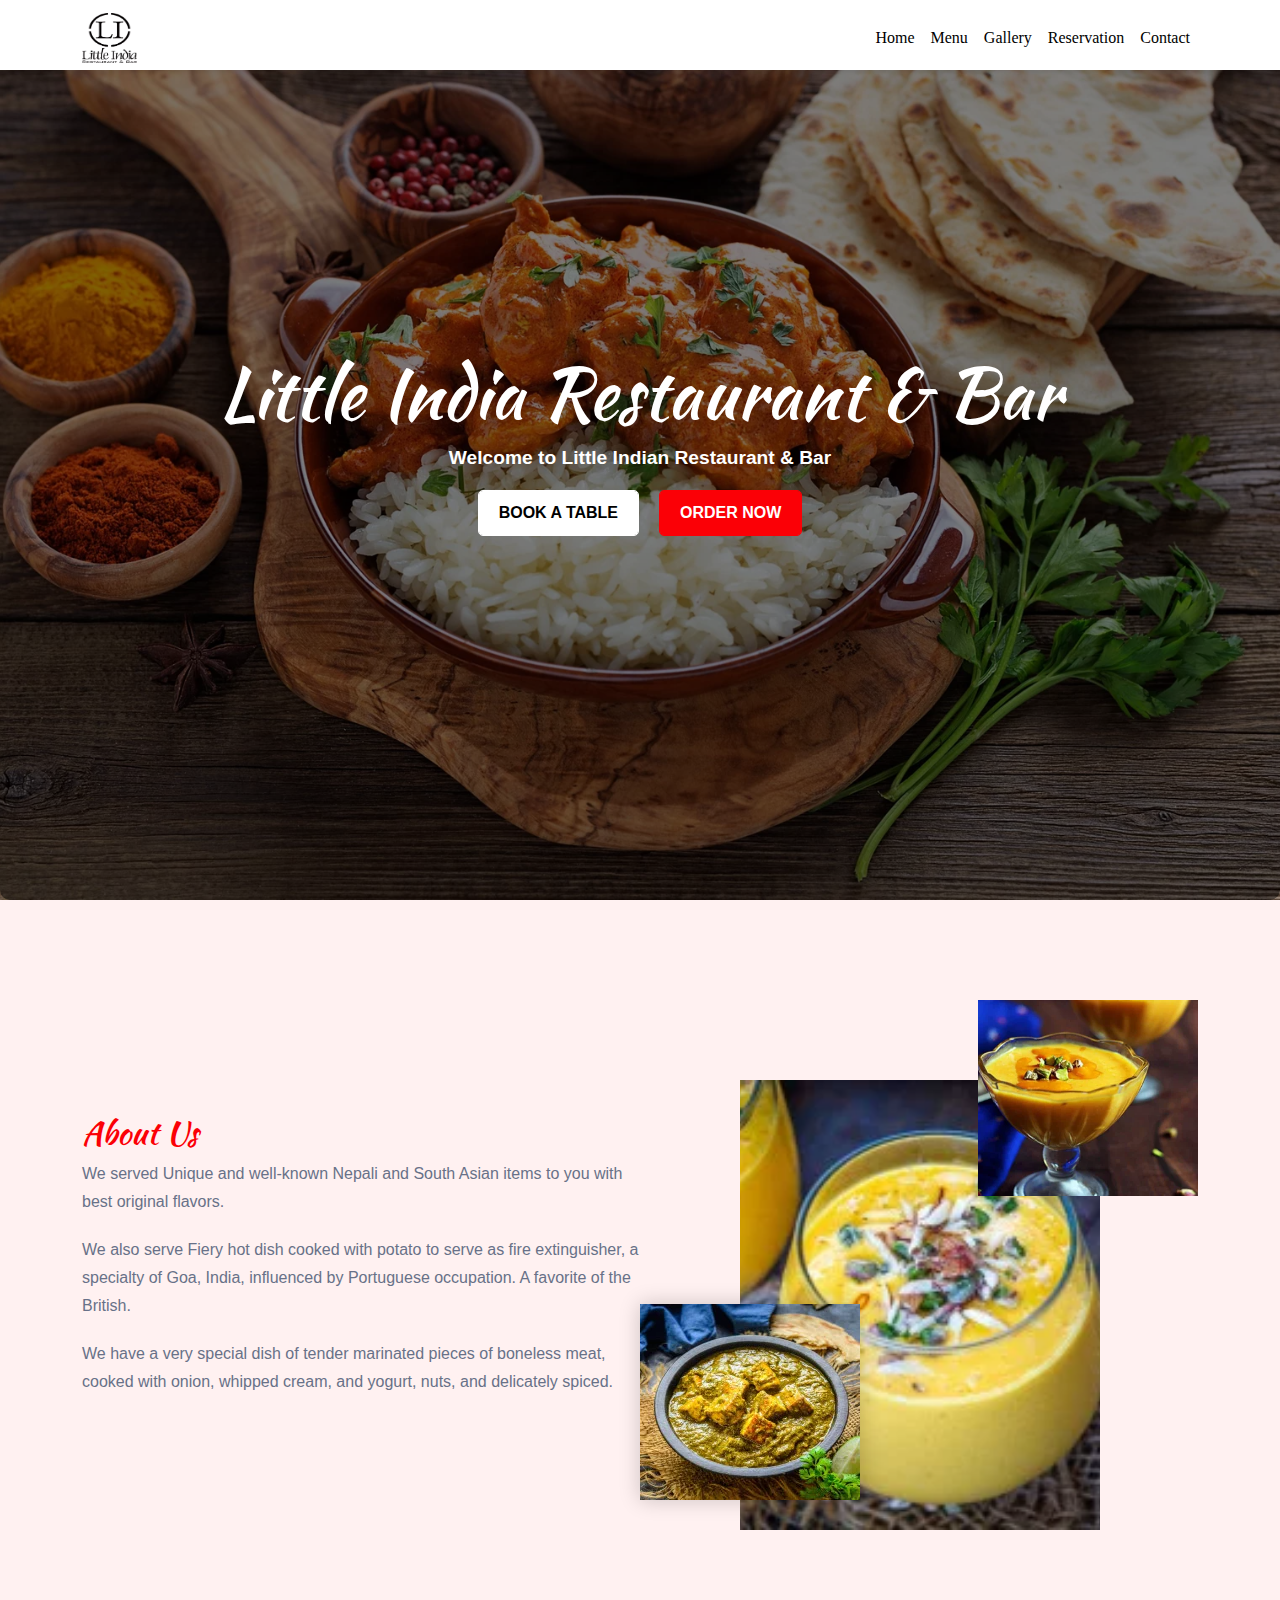
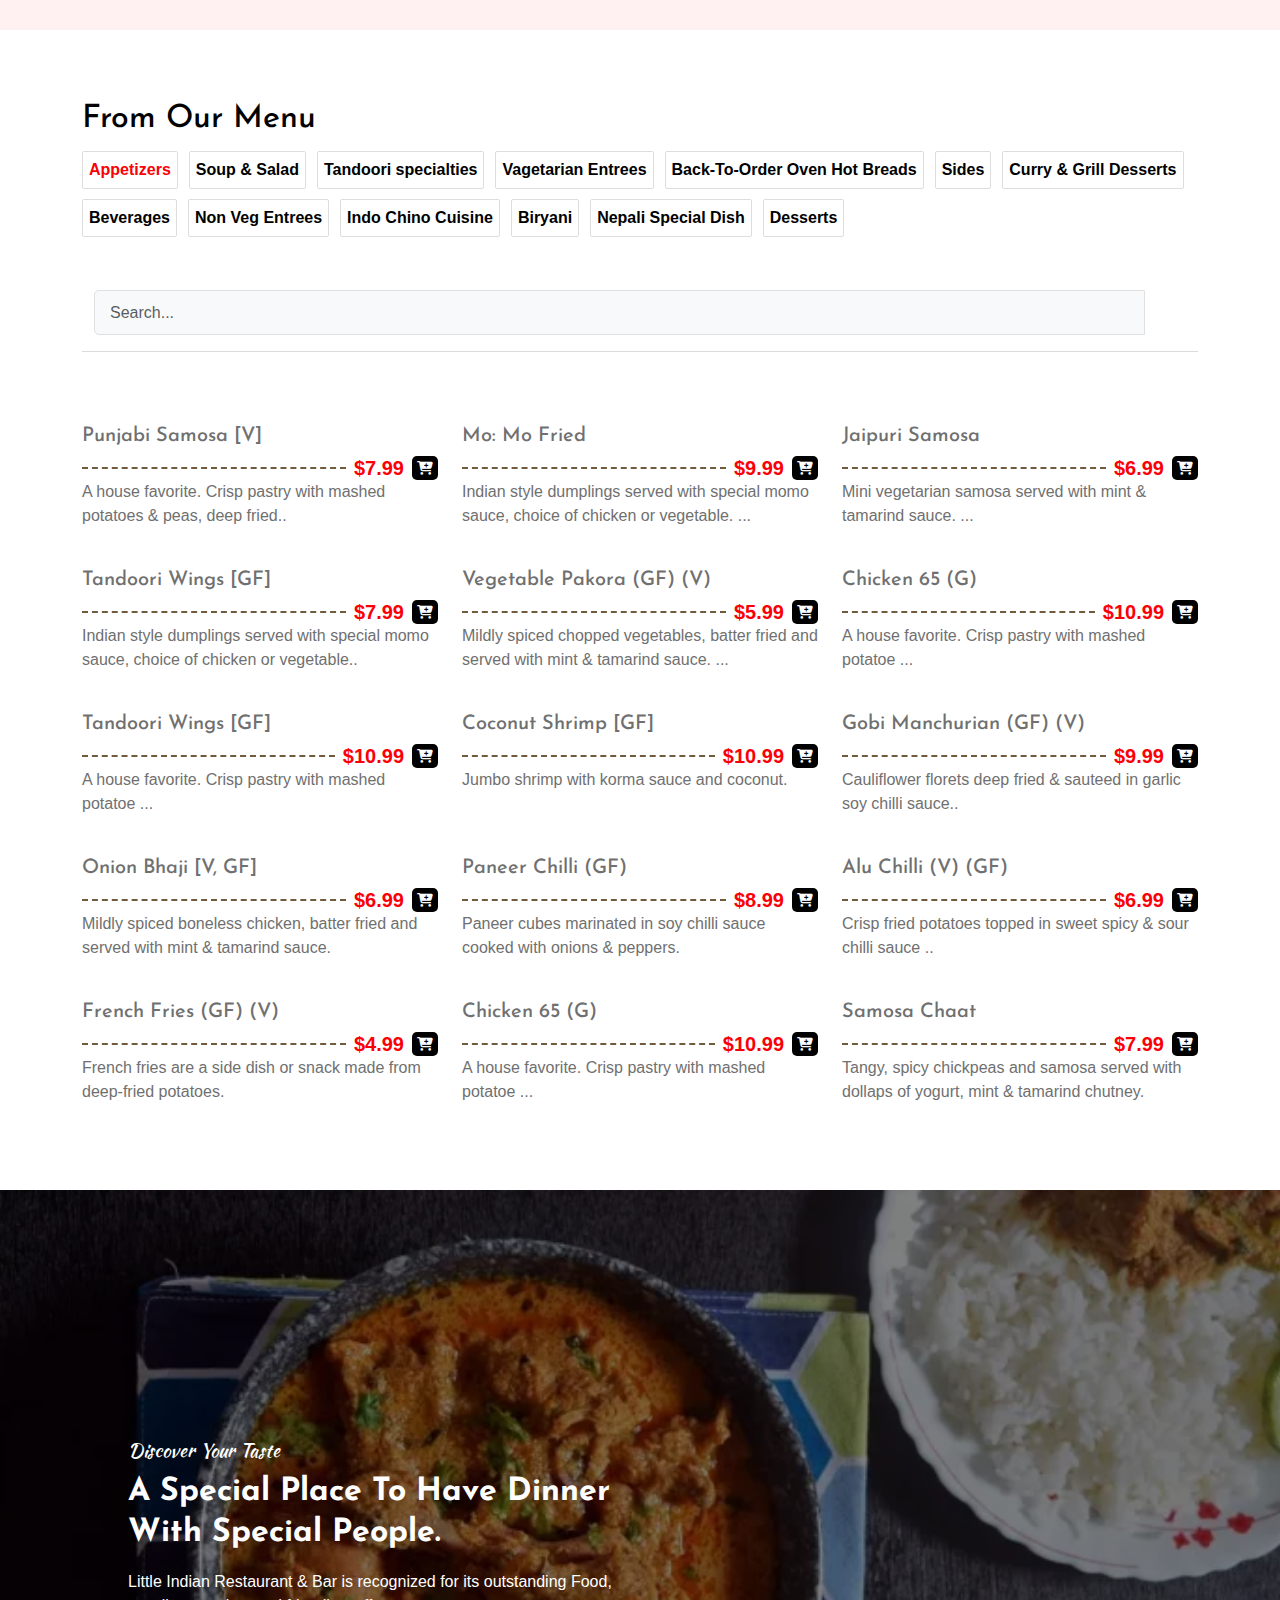
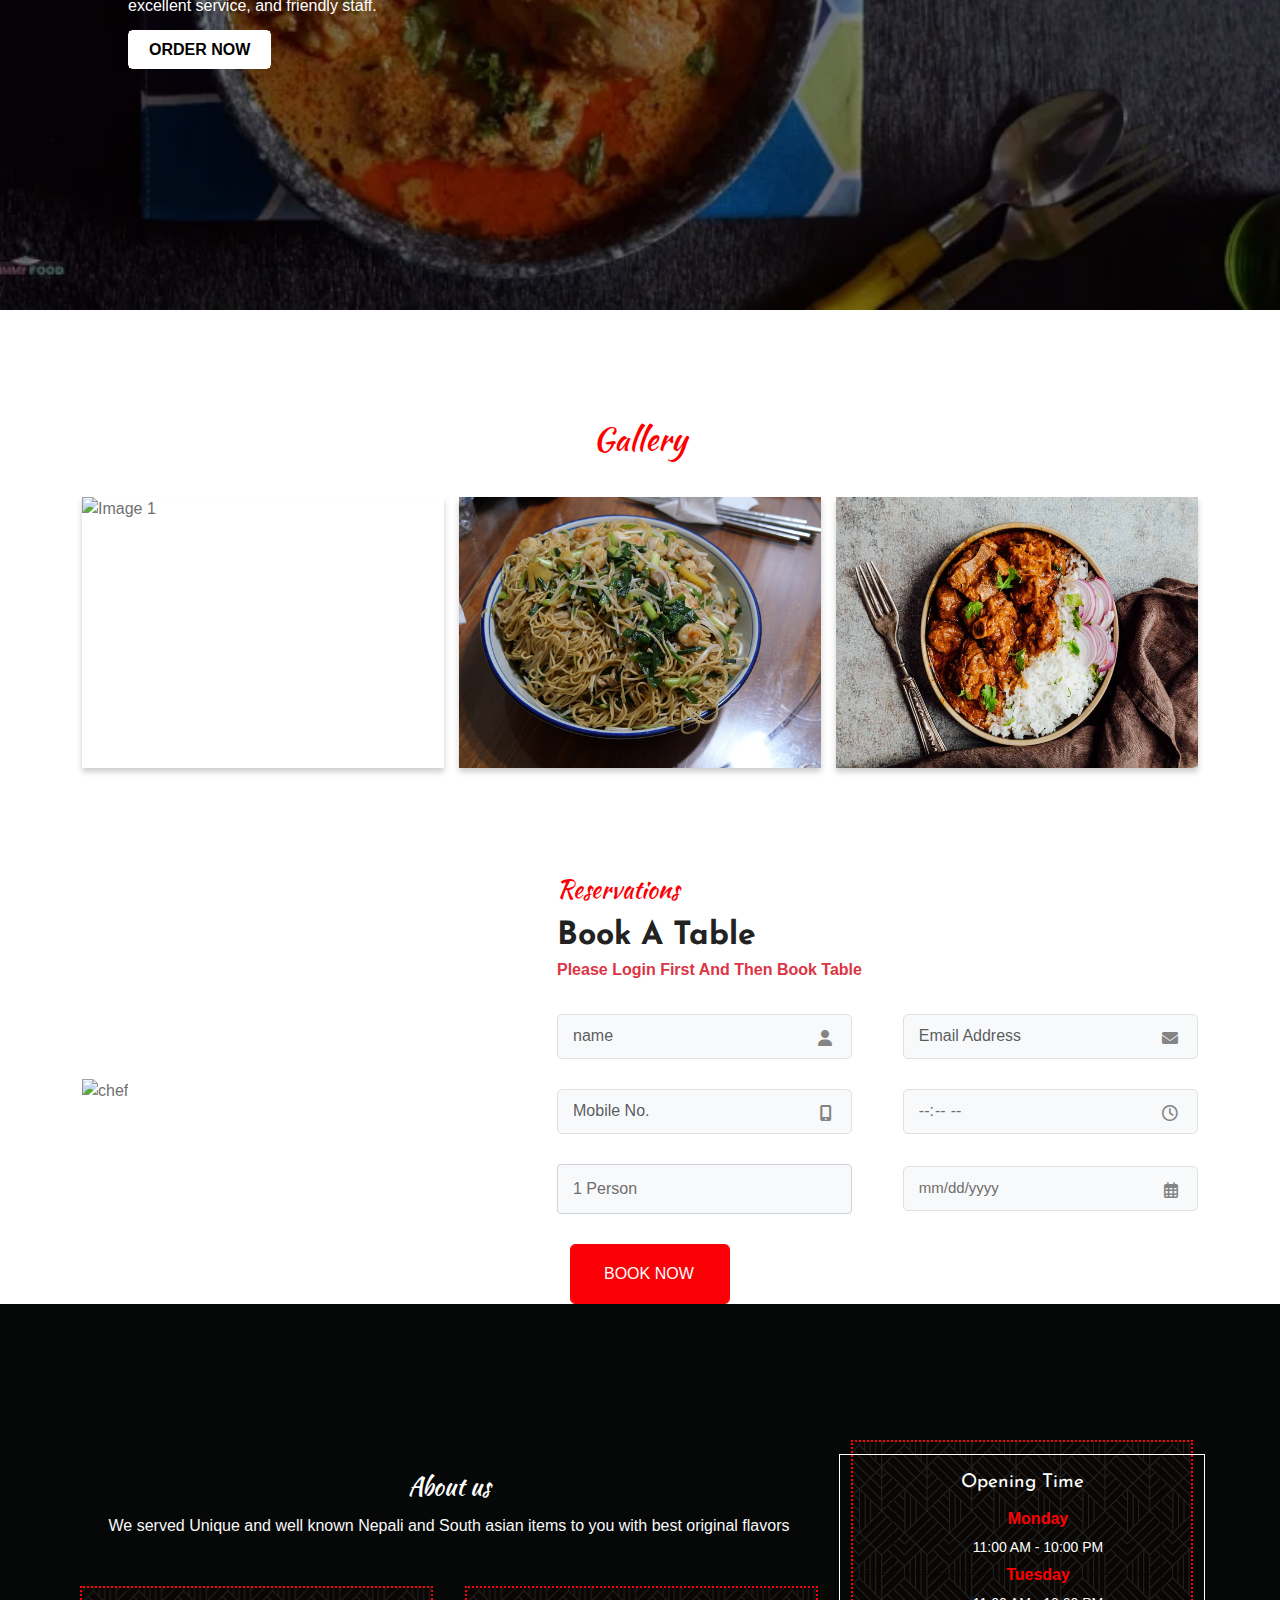
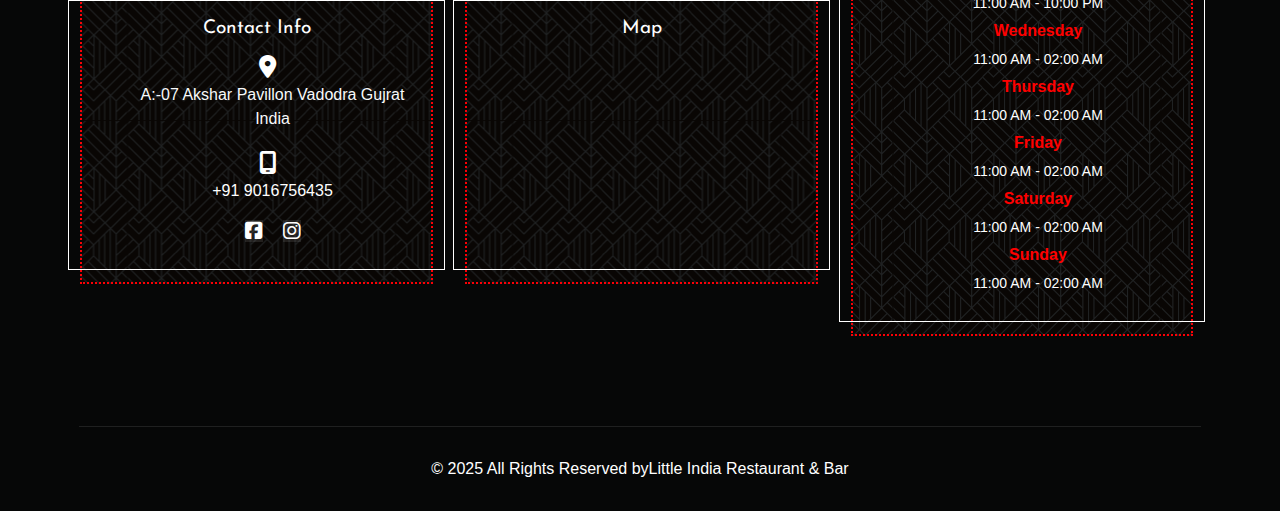
==== index.html @ f6402682 "jdcompleted" ====
<!DOCTYPE html>
<html lang="en">
<head>
    <meta charset="UTF-8">
    <meta name="viewport" content="width=device-width, initial-scale=1.0">
    <title>Document</title>
  

    <script src="https://kit.fontawesome.com/52ca9e0df4.js" crossorigin="anonymous"></script>
    <link
    rel="stylesheet"
    href="https://cdnjs.cloudflare.com/ajax/libs/font-awesome/6.7.2/css/all.min.css"
  />
  <link rel="preconnect" href="https://fonts.googleapis.com" />
  <link rel="preconnect" href="https://fonts.gstatic.com" crossorigin />
  <link rel="preconnect" href="https://fonts.googleapis.com">
<link rel="preconnect" href="https://fonts.gstatic.com" crossorigin>
<link href="https://fonts.googleapis.com/css2?family=Kaushan+Script&display=swap" rel="stylesheet">

<link rel="preconnect" href="https://fonts.googleapis.com">
<link rel="preconnect" href="https://fonts.gstatic.com" crossorigin>
<link href="https://fonts.googleapis.com/css2?family=Josefin+Sans:ital,wght@0,100..700;1,100..700&display=swap" rel="stylesheet">


<link rel="stylesheet" href="https://cdn.jsdelivr.net/npm/bootstrap@5.2.3/dist/css/bootstrap.min.css">
<link rel="stylesheet" href="https://cdnjs.cloudflare.com/ajax/libs/font-awesome/6.7.2/css/all.min.css" integrity="sha512-Evv84Mr4kqVGRNSgIGL/F/aIDqQb7xQ2vcrdIwxfjThSH8CSR7PBEakCr51Ck+w+/U6swU2Im1vVX0SVk9ABhg==" crossorigin="anonymous" referrerpolicy="no-referrer" />
<link rel="stylesheet" href="style.css">
<link rel="stylesheet" href="responsive.css">

</head>
<body>
    



  <header>
    <nav class="navbar navbar-expand-lg navbar-light bg-white shadow-sm">
        <div class="container">
            <!-- Logo -->
            <a class="navbar-brand" href="#">
                <img src="little india bar logo.png" alt="Logo" height="50">
            </a>
            <!-- Mobile Menu Button -->
            <button class="navbar-toggler border-0" type="button" data-bs-toggle="collapse" data-bs-target="#navbarNav">
                <span class="navbar-toggler-icon"></span>
            </button>
            <!-- Navbar Links -->
            <div class="collapse navbar-collapse" id="navbarNav">
                <ul class="navbar-nav ms-auto">
                    <li class="nav-item active">
                        <a class="nav-link text-black" href="index.html">Home</a>
                    </li>
                    <li class="nav-item">
                        <a class="nav-link text-black" href="menu page.html">Menu</a>
                    </li>
                    <li class="nav-item">
                        <a class="nav-link text-black" href="#Gallery-section">Gallery</a>
                    </li>
                    <li class="nav-item">
                        <a class="nav-link text-black" href="#reservation-homepageee">Reservation</a>
                    </li>
                    <li class="nav-item">
                        <a class="nav-link text-black" href="contect.html">Contact</a>
                    </li>
                </ul>
            </div>
        </div>
    </nav>
</header>

   
  <!-- -banner- -->
  <section class="bannerPar home">

        <div class="banner home-page">
            <div class="overlay">
                <h1>Little India Restaurant & Bar</h1>
                <p>Welcome to Little Indian Restaurant & Bar</p>
                <div class="button-container">
                    <a href="#" class="book-button">BOOK A TABLE</a>
                    <a href="menu page.html" class="order-button">ORDER NOW</a>
                </div>
            </div>
        </div>
    
</section>

 <!-- --end -- banner --home page -->


<!-- --About us for home page-- -->

<section class="about-us-home">
    <div class="container">
        <div class="about-home">
            <div class="main-About">
                <div class="about-text">
                    <h2>About Us</h2>
                    <p>We served Unique and well-known Nepali and South Asian items to you with best original flavors.</p>
                    <p>We also serve Fiery hot dish cooked with potato to serve as fire extinguisher, a specialty of Goa, India, influenced by Portuguese occupation. A favorite of the British.</p>
                    <p>We have a very special dish of tender marinated pieces of boneless meat, cooked with onion, whipped cream, and yogurt, nuts, and delicately spiced.</p>
                   </div>
                    <div class="image-gallery">
                        <div class="about-doubel-img">
                            <div class="first-img">
                                <img src="home about image 1.png" alt="Dish 1" class="image">
                            </div>
                            <div class="secound-img">
                                <img src="home page image 2 for about page.png" alt="Dish 2" class="image">
                            </div>
                            <div class="third-img">
                                <img src="image 3 for home about.png" alt="Dish 3" class="image">
                            </div>
                        </div>
                       
                </div>
            </div>
        </div>
    </div>
</section>


<!-- --end--- --About us for home page-- -->

<!-- menu start -->



<section class="menuBar defultpadding">
    <div class="container gx-5">
    <div class="ourmenuh2">
      <h2>From Our Menu</h2>
    </div>
    
    
        <ul class="nav nav-pills mb-3" id="pills-tab" role="tablist">
            <li class="nav-item" role="presentation">
              <button class="nav-link active" id="pills-home-tab" data-bs-toggle="pill" data-bs-target="#pills-home" type="button" role="tab" aria-controls="pills-home" aria-selected="true">Appetizers</button>
            </li>
            <li class="nav-item" role="presentation">
              <button class="nav-link" id="Soup_Salad-tab" data-bs-toggle="pill" data-bs-target="#Soup_Salad" type="button" role="tab" aria-controls="Soup_Salad" aria-selected="false">Soup & Salad</button>
            </li>
            <li class="nav-item" role="presentation">
              <button class="nav-link" id="Tandoori specialties-tab" data-bs-toggle="pill" data-bs-target="#Tandoori-specialties" type="button" role="tab" aria-controls="Tandoori-specialties" aria-selected="false">Tandoori specialties</button>
            </li>
    
            <li class="nav-item" role="presentation">
              <button class="nav-link" id="vagetarian-entrees-tab" data-bs-toggle="pill" data-bs-target="#vagetarian-entrees" type="button" role="tab" aria-controls="vagetarian-entrees" aria-selected="false">Vagetarian Entrees</button>
            </li>
    
            <li class="nav-item" role="presentation">
              <button class="nav-link" id="oven-breads-tab" data-bs-toggle="pill" data-bs-target="#oven-breads" type="button" role="tab" aria-controls="oven-breads" aria-selected="false">Back-To-Order Oven Hot Breads</button>
            </li>
    
            <li class="nav-item" role="presentation">
              <button class="nav-link" id="sides-tab" data-bs-toggle="pill" data-bs-target="#sides" type="button" role="tab" aria-controls="sides" aria-selected="false">Sides</button>
            </li>
    
            <li class="nav-item" role="presentation">
              <button class="nav-link" id="Grill-desserts-tab" data-bs-toggle="pill" data-bs-target="#Grill-desserts" type="button" role="tab" aria-controls="Grill-desserts" aria-selected="false">Curry & Grill Desserts</button>
            </li>
    
            <li class="nav-item" role="presentation">
              <button class="nav-link" id="beverages-tab" data-bs-toggle="pill" data-bs-target="#beverages" type="button" role="tab" aria-controls="beverages" aria-selected="false">Beverages</button>
            </li>
    
            <li class="nav-item" role="presentation">
              <button class="nav-link" id="non-veg-entrees-tab" data-bs-toggle="pill" data-bs-target="#non-veg-entrees" type="button" role="tab" aria-controls="non-veg-entrees" aria-selected="false">Non Veg Entrees</button>
            </li>
    
            <li class="nav-item" role="presentation">
              <button class="nav-link" id="indo-chion-tab" data-bs-toggle="pill" data-bs-target="#indo-chion" type="button" role="tab" aria-controls="indo-chion" aria-selected="false">Indo Chino Cuisine</button>
            </li>
    
            <li class="nav-item" role="presentation">
              <button class="nav-link" id="Biryani-tab" data-bs-toggle="pill" data-bs-target="#Biryani" type="button" role="tab" aria-controls="Biryani" aria-selected="false">Biryani</button>
            </li>
    
            
            <li class="nav-item" role="presentation">
              <button class="nav-link" id="nepali-dish-tab" data-bs-toggle="pill" data-bs-target="#nepali-dish" type="button" role="tab" aria-controls="nepali-dish" aria-selected="false">Nepali Special Dish</button>
            </li>
    
            
            <li class="nav-item" role="presentation">
              <button class="nav-link" id="Desserts-tab" data-bs-toggle="pill" data-bs-target="#Desserts" type="button" role="tab" aria-controls="Desserts" aria-selected="false">Desserts</button>
            </li>
    
          </ul>
    
    
    
          <div class="container mt-5">
            <div class="input-group">
                <input type="text" class="form-control" placeholder="Search..." aria-label="Search">
                <button class="btn btn-outline-secondary" type="button">
                    <i class="fas fa-search"></i>
                </button>
            </div>
        </div>
    
    
    
    <hr>
    
          <div class="tab-content" id="pills-tabContent">
            <div class="tab-pane fade show active" id="pills-home" role="tabpanel" aria-labelledby="pills-home-tab" tabindex="0">
              <div class="row gy-4 mt-5">
    
                <div class="col-lg-4 col-md-6">
                  <div class="product-card">
                    <div class="head-card">
                      <h5>Punjabi Samosa [V]
                      </h5>
                      <div class="price-tag">
                        <div class="hr">
    
                        </div>
                        <strong>$7.99</strong>
                        <i class="fa-solid fa-cart-plus"></i>
                      </div>
                      <p>A house favorite. Crisp pastry with mashed potatoes & peas, deep fried..</p>
                    </div>
    
                  </div>
                </div>
    
    
                <div class="col-lg-4 col-md-6">
                  <div class="product-card">
                    <div class="head-card">
                      <h5>Mo: Mo Fried</h5>
                      <div class="price-tag">
                        <div class="hr">
    
                        </div>
                        <strong>$9.99</strong>
                        <i class="fa-solid fa-cart-plus"></i>
                      </div>
                      <p>Indian style dumplings served with special momo sauce, choice of chicken or vegetable. ...</p>
                    </div>
                  </div>
                </div>
    
    
                <div class="col-lg-4 col-md-6">
                  <div class="product-card">
                    <div class="head-card">
                      <h5>Jaipuri Samosa</h5>
                      <div class="price-tag">
                        <div class="hr">
    
                        </div>
                        <strong>$6.99</strong>
                        <i class="fa-solid fa-cart-plus"></i>
                      </div>
                      <p>Mini vegetarian samosa served with mint & tamarind sauce. ...</p>
                    </div>
                  </div>
                </div>
    
    
                <div class="col-lg-4 col-md-6">
                  <div class="product-card">
                    <div class="head-card">
                      <h5>Tandoori Wings [GF]
                      </h5>
                      <div class="price-tag">
                        <div class="hr">
                        </div>
                        <strong>$7.99</strong>
                        <i class="fa-solid fa-cart-plus"></i>
                      </div>
                      <p>Indian style dumplings served with special momo sauce, choice of chicken or vegetable..</p>
                    </div>
                  </div>
                </div>
    
    
                <div class="col-lg-4 col-md-6">
                  <div class="product-card">
                    <div class="head-card">
                      <h5>Vegetable Pakora (GF) (V)</h5>
                      <div class="price-tag">
                        <div class="hr">
    
                        </div>
                        <strong>$5.99</strong>
                        <i class="fa-solid fa-cart-plus"></i>
                      </div>
                      <p>Mildly spiced chopped vegetables, batter fried and served with mint & tamarind sauce. ...</p>
                    </div>
    
                  </div>
                </div>
                <div class="col-lg-4 col-md-6">
                  <div class="product-card">
                    <div class="head-card">
                      <h5>Chicken 65 (G)</h5>
                      <div class="price-tag">
                        <div class="hr">
    
                        </div>
                        <strong>	$10.99</strong>
                        <i class="fa-solid fa-cart-plus"></i>
                      </div>
                      <p>A house favorite. Crisp pastry with mashed potatoe ...</p>
                    </div>
    
                  </div>
                </div>
                <div class="col-lg-4 col-md-6">
                  <div class="product-card">
                    <div class="head-card">
                      <h5>Tandoori Wings [GF]
                      </h5>
                      <div class="price-tag">
                        <div class="hr">
    
                        </div>
                        <strong>	$10.99</strong>
                        <i class="fa-solid fa-cart-plus"></i>
                      </div>
                      <p>A house favorite. Crisp pastry with mashed potatoe ...</p>
                    </div>
    
                  </div>
                </div>
                <div class="col-lg-4 col-md-6">
                  <div class="product-card">
                    <div class="head-card">
                      <h5>Coconut Shrimp [GF]</h5>
                      <div class="price-tag">
                        <div class="hr">
    
                        </div>
                        <strong>	$10.99</strong>
                        <i class="fa-solid fa-cart-plus"></i>
                      </div>
                      <p>Jumbo shrimp with korma sauce and coconut.</p>
                    </div>
    
                  </div>
                </div>
                <div class="col-lg-4 col-md-6">
                  <div class="product-card">
                    <div class="head-card">
                      <h5>Gobi Manchurian (GF) (V)</h5>
                      <div class="price-tag">
                        <div class="hr">
    
                        </div>
                        <strong>	$9.99</strong>
                        <i class="fa-solid fa-cart-plus"></i>
                      </div>
                      <p>Cauliflower florets deep fried & sauteed in garlic soy chilli sauce..</p>
                    </div>
    
                  </div>
                </div>
                <div class="col-lg-4 col-md-6">
                  <div class="product-card">
                    <div class="head-card">
                      <h5>Onion Bhaji [V, GF]</h5>
                      <div class="price-tag">
                        <div class="hr">
    
                        </div>
                        <strong>	$6.99</strong>
                        <i class="fa-solid fa-cart-plus"></i>
                      </div>
                      <p>Mildly spiced boneless chicken, batter fried and served with mint & tamarind sauce.</p>
                    </div>
    
                  </div>
                </div>
                <div class="col-lg-4 col-md-6">
                  <div class="product-card">
                    <div class="head-card">
                      <h5>Paneer Chilli (GF)</h5>
                      <div class="price-tag">
                        <div class="hr">
    
                        </div>
                        <strong>$8.99</strong>
                        <i class="fa-solid fa-cart-plus"></i>
                      </div>
                      <p>Paneer cubes marinated in soy chilli sauce cooked with onions & peppers.</p>
                    </div>
    
                  </div>
                </div>
                <div class="col-lg-4 col-md-6">
                  <div class="product-card">
                    <div class="head-card">
                      <h5>Alu Chilli (V) (GF)</h5>
                      <div class="price-tag">
                        <div class="hr">
    
                        </div>
                        <strong>	$6.99</strong>
                        <i class="fa-solid fa-cart-plus"></i>
                      </div>
                      <p>Crisp fried potatoes topped in sweet spicy & sour chilli sauce ..</p>
                    </div>
    
                  </div>
                </div>
                <div class="col-lg-4 col-md-6">
                  <div class="product-card">
                    <div class="head-card">
                      <h5>French Fries (GF) (V)</h5>
                      <div class="price-tag">
                        <div class="hr">
    
                        </div>
                        <strong>	$4.99</strong>
                        <i class="fa-solid fa-cart-plus"></i>
                      </div>
                      <p>French fries are a side dish or snack made from deep-fried potatoes.</p>
                    </div>
    
                  </div>
                </div>
                <div class="col-lg-4 col-md-6">
                  <div class="product-card">
                    <div class="head-card">
                      <h5>Chicken 65 (G)</h5>
                      <div class="price-tag">
                        <div class="hr">
    
                        </div>
                        <strong>	$10.99</strong>
                        <i class="fa-solid fa-cart-plus"></i>
                      </div>
                      <p>A house favorite. Crisp pastry with mashed potatoe ...</p>
                    </div>
    
                  </div>
                </div>
                <div class="col-lg-4 col-md-6">
                  <div class="product-card">
                    <div class="head-card">
                      <h5>Samosa Chaat</h5>
                      <div class="price-tag">
                        <div class="hr">
    
                        </div>
                        <strong>	$7.99</strong>
                        <i class="fa-solid fa-cart-plus"></i>
                      </div>
                      <p>Tangy, spicy chickpeas and samosa served with dollaps of yogurt, mint & tamarind chutney.</p>
                    </div>
    
                  </div>
                </div>
              </div>
    
            </div>
    
    
            <div class="tab-pane fade" id="Soup_Salad" role="tabpanel" aria-labelledby="Soup_Salad-tab" tabindex="0">
    
              <div class="row gx-5 gy-4 mt-5">
    
                
                <div class="col-lg-4 col-md-6">
                  <div class="product-card">
                    <div class="head-card">
                      <h5>Curry & Grill Salad (V) (GF) (DF)
                      </h5>
                      <div class="price-tag">
                        <div class="hr">
    
                        </div>
                        <strong>	$6.99</strong>
                        <i class="fa-solid fa-cart-plus"></i>
                      </div>
                      <p>Cucumber, lettuce, tomato & carrots with home made lemon dressing ..</p>
                    </div>
    
                  </div>
                </div>
                <div class="col-lg-4 col-md-6">
                  <div class="product-card">
                    <div class="head-card">
                      <h5>Dal Soup (V) (GF) (DF)</h5>
                      <div class="price-tag">
                        <div class="hr">
    
                        </div>
                        <strong>	$6.99</strong>
                        <i class="fa-solid fa-cart-plus"></i>
                      </div>
                      <p>Yellow lentil soup seasoed with spices and herbs..</p>
                    </div>
    
                  </div>
                </div>
                <div class="col-lg-4 col-md-6">
                  <div class="product-card">
                    <div class="head-card">
                      <h5>Mulligatwny Mughlal Soup (GF)</h5>
                      <div class="price-tag">
                        <div class="hr">
    
                        </div>
                        <strong>	$6.09</strong>
                        <i class="fa-solid fa-cart-plus"></i>
                      </div>
                      <p>Chicken soup, herbs & mild spices.</p>
                    </div>
    
                  </div>
                </div>
                <div class="col-lg-4 col-md-6">
                  <div class="product-card">
                    <div class="head-card">
                      <h5>Mushroom Soup (GF)</h5>
                      <div class="price-tag">
                        <div class="hr">
    
                        </div>
                        <strong>	$7.99</strong>
                        <i class="fa-solid fa-cart-plus"></i>
                      </div>
                      <p>Herbs and spices mushroom blended on tomato sauce .</p>
                    </div>
    
                  </div>
                </div>
                <div class="col-lg-4 col-md-6">
                  <div class="product-card">
                    <div class="head-card">
                      <h5>Lamb Soup (GF)
                      </h5>
                      <div class="price-tag">
                        <div class="hr">
    
                        </div>
                        <strong>$8.99</strong>
                        <i class="fa-solid fa-cart-plus"></i>
                      </div>
                      <p>Herbs and spicies with minced lamb</p>
                    </div>
    
                  </div>
                </div>
               
              </div>
    
            </div>
    
    
            <div class="tab-pane fade" id="Tandoori-specialties" role="tabpanel" aria-labelledby="Tandoori-specialties-tab" tabindex="0">.
              
              <div class="row gx-5 gy-4 mt-5">
    
                
                <div class="col-lg-4 col-md-6">
                  <div class="product-card">
                    <div class="head-card">
                      <h5>Tandoori Chicken [GF]
                      </h5>
                      <div class="price-tag">
                        <div class="hr">
    
                        </div>
                        <strong>	$17.99</strong>
                        <i class="fa-solid fa-cart-plus"></i>
                      </div>
                      <p>Bone-in marinated chicken...</p>
                    </div>
                  </div>
                </div>
    
    
                <div class="col-lg-4 col-md-6">
                  <div class="product-card">
                    <div class="head-card">
                      <h5>Chicken Tikka [GF]</h5>
                      <div class="price-tag">
                        <div class="hr">
    
                        </div>
                        <strong>	$19.99</strong>
                        <i class="fa-solid fa-cart-plus"></i>
                      </div>
                      <p>Boneless marinated chicken breast cubes..</p>
                    </div>
                  </div>
                </div>
    
                <div class="col-lg-4 col-md-6">
                  <div class="product-card">
                    <div class="head-card">
                      <h5>Chicken Ginger Kabob [GF]</h5>
                      <div class="price-tag">
                        <div class="hr">
    
                        </div>
                        <strong>	$19.99</strong>
                        <i class="fa-solid fa-cart-plus"></i>
                      </div>
                      <p>Boneless chicken breast cubes marinated in ginger mint sauce. ..</p>
                    </div>
                  </div>
                </div>
    
                <div class="col-lg-4 col-md-6">
                  <div class="product-card">
                    <div class="head-card">
                      <h5>Lamb Boti Kabab</h5>
                      <div class="price-tag">
                        <div class="hr">
    
                        </div>
                        <strong>	$99.99</strong>
                        <i class="fa-solid fa-cart-plus"></i>
                      </div>
                      <p> lentil soup seasoed with spices and herbs..</p>
                    </div>
                  </div>
                </div>
    
                <div class="col-lg-4 col-md-6">
                  <div class="product-card">
                    <div class="head-card">
                      <h5>Tandoori Chicken [GF]</h5>
                      <div class="price-tag">
                        <div class="hr">
    
                        </div>
                        <strong>	$19.99</strong>
                        <i class="fa-solid fa-cart-plus"></i>
                      </div>
                      <p>Bone-in marinated chicken...</p>
                    </div>
                  </div>
                </div>
    
    
                <div class="col-lg-4 col-md-6">
                  <div class="product-card">
                    <div class="head-card">
                      <h5>Seekh Kabob [GF]</h5>
                      <div class="price-tag">
                        <div class="hr">
    
                        </div>
                        <strong>	$19.99</strong>
                        <i class="fa-solid fa-cart-plus"></i>
                      </div>
                      <p>Minced lamb blended with onion, garlic, ginger and spices, wrapped around skewers and baked..</p>
                    </div>
                  </div>
                </div>
    
                <div class="col-lg-4 col-md-6">
                  <div class="product-card">
                    <div class="head-card">
                      <h5>Shrimp Tandoori [GF]</h5>
                      <div class="price-tag">
                        <div class="hr">
    
                        </div>
                        <strong>	$20.99</strong>
                        <i class="fa-solid fa-cart-plus"></i>
                      </div>
                      <p>Finest marinated jumbo shrimp..</p>
                    </div>
                  </div>
                </div>
    
    
                <div class="col-lg-4 col-md-6">
                  <div class="product-card">
                    <div class="head-card">
                      <h5>Fish Tandoori (GF)</h5>
                      <div class="price-tag">
                        <div class="hr">
    
                        </div>
                        <strong>	$6.99</strong>
                        <i class="fa-solid fa-cart-plus"></i>
                      </div>
                      <p>Marinated fillet with herbs and spices cooked in clay oven..</p>
                    </div>
                  </div>
                </div>
    
    
                <div class="col-lg-4 col-md-6">
                  <div class="product-card">
                    <div class="head-card">
                      <h5>Paneer Tikka
                      </h5>
                      <div class="price-tag">
                        <div class="hr">
    
                        </div>
                        <strong>	$6.</strong>
                        <i class="fa-solid fa-cart-plus"></i>
                      </div>
                      <p>..</p>
                    </div>
                  </div>
                </div>
             
              
               
               
              </div>       
              
              </div>
    
    
              <div class="tab-pane fade" id="vagetarian-entrees" role="tabpanel" aria-labelledby="vagetarian-entrees-tab" tabindex="0">.
              
                <div class="row gx-5 gy-4 mt-5">
    
    
    
                  <div class="col-lg-4 col-md-6">
                    <div class="product-card">
                      <div class="head-card">
                        <h5>Saag Paneer [GF]
                        </h5>
                        <div class="price-tag">
                          <div class="hr">
      
                          </div>
                          <strong>	$16.99</strong>
                          <i class="fa-solid fa-cart-plus"></i>
                        </div>
                        <p>Spinach cooked with homemade cheese, in cream..</p>
                      </div>
                    </div>
                  </div>
    
    
                  <div class="col-lg-4 col-md-6">
                    <div class="product-card">
                      <div class="head-card">
                        <h5>Paneer Makhni [GF]
                        </h5>
                        <div class="price-tag">
                          <div class="hr">
      
                          </div>
                          <strong>	$15.99</strong>
                          <i class="fa-solid fa-cart-plus"></i>
                        </div>
                        <p>A house favorite Cubes of homemade cheese in masala sauce..</p>
                      </div>
                    </div>
                  </div>
    
    
                  <div class="col-lg-4 col-md-6">
                    <div class="product-card">
                      <div class="head-card">
                        <h5>Channa Masala [GF]
                        </h5>
                        <div class="price-tag">
                          <div class="hr">
      
                          </div>
                          <strong>	$16.99</strong>
                          <i class="fa-solid fa-cart-plus"></i>
                        </div>
                        <p>A house favorite. Chick peas cooked with special masala sauce..</p>
                      </div>
                    </div>
                  </div>
    
    
                  <div class="col-lg-4 col-md-6">
                    <div class="product-card">
                      <div class="head-card">
                        <h5>Alu Gobi [V, GF]
    
                        </h5>
                        <div class="price-tag">
                          <div class="hr">
      
                          </div>
                          <strong>	$15.99</strong>
                          <i class="fa-solid fa-cart-plus"></i>
                        </div>
                        <p>Cauliflower and potatoes cooked with herbs and spices..</p>
                      </div>
                    </div>
                  </div>
    
    
    
                  <div class="col-lg-4 col-md-6">
                    <div class="product-card">
                      <div class="head-card">
                        <h5>Navratan Korma [GF]
    
                        </h5>
                        <div class="price-tag">
                          <div class="hr">
      
                          </div>
                          <strong>		$14.99</strong>
                          <i class="fa-solid fa-cart-plus"></i>
                        </div>
                        <p>A house favorite. Mixed vegetables cooked in whipped cream and nuts.</p>
                      </div>
                    </div>
                  </div>
    
    
                  <div class="col-lg-4 col-md-6">
                    <div class="product-card">
                      <div class="head-card">
                        <h5>Vegetable Curry [GF]
    
                        </h5>
                        <div class="price-tag">
                          <div class="hr">
      
                          </div>
                          <strong>$15.99</strong>
                          <i class="fa-solid fa-cart-plus"></i>
                        </div>
                        <p>A house favorite. Mixed vegetables seasoned in medium thick curry..</p>
                      </div>
                    </div>
                  </div>
    
    
                  <div class="col-lg-4 col-md-6">
                    <div class="product-card">
                      <div class="head-card">
                        <h5>Dal Makhni [V, GF]
    
                        </h5>
                        <div class="price-tag">
                          <div class="hr">
      
                          </div>
                          <strong>		$14.99</strong>
                          <i class="fa-solid fa-cart-plus"></i>
                        </div>
                        <p>Black lentils cooked with garlic, ginger, tomato & spices..</p>
                      </div>
                    </div>
                  </div>
    
    
                  <div class="col-lg-4 col-md-6">
                    <div class="product-card">
                      <div class="head-card">
                        <h5>Malai Kofta
    
                        </h5>
                        <div class="price-tag">
                          <div class="hr">
      
                          </div>
                          <strong>	$16.99</strong>
                          <i class="fa-solid fa-cart-plus"></i>
                        </div>
                        <p>Herbs and species Mixed vegetable cottage,cheese balls with coconut cream sauce..</p>
                      </div>
                    </div>
                  </div>
    
    
    
                  <div class="col-lg-4 col-md-6">
                    <div class="product-card">
                      <div class="head-card">
                        <h5>Bharta Makhni [GF]
    
                        </h5>
                        <div class="price-tag">
                          <div class="hr">
      
                          </div>
                          <strong>		$15.99</strong>
                          <i class="fa-solid fa-cart-plus"></i>
                        </div>
                        <p>Tandoori eggplant with herbs, onion, tomato & butter.</p>
                      </div>
                    </div>
                  </div>
    
    
    
                  <div class="col-lg-4 col-md-6">
                    <div class="product-card">
                      <div class="head-card">
                        <h5>Mutter Paneer [GF]
    
                        </h5>
                        <div class="price-tag">
                          <div class="hr">
      
                          </div>
                          <strong>		$16.99</strong>
                          <i class="fa-solid fa-cart-plus"></i>
                        </div>
                        <p>Green peas with homemade cheese in mild gravy..</p>
                      </div>
                    </div>
                  </div>
    
    
                  <div class="col-lg-4 col-md-6">
                    <div class="product-card">
                      <div class="head-card">
                        <h5>Tarka Dal (GF)
    
                        </h5>
                        <div class="price-tag">
                          <div class="hr">
      
                          </div>
                          <strong>	$14.99 </strong>
                          <i class="fa-solid fa-cart-plus"></i>
                        </div>
                        <p>Yellow lentils cooked with garlic, ginger, tomato & spices.</p>
                      </div>
                    </div>
                  </div>
    
    
                  <div class="col-lg-4 col-md-6">
                    <div class="product-card">
                      <div class="head-card">
                        <h5>Saag Chole [GF]
    
                        </h5>
                        <div class="price-tag">
                          <div class="hr">
      
                          </div>
                          <strong>		$15.99</strong>
                          <i class="fa-solid fa-cart-plus"></i>
                        </div>
                        <p>Spinach cooked with chick-peas & spices..</p>
                      </div>
                    </div>
                  </div>
    
    
                  <div class="col-lg-4 col-md-6">
                    <div class="product-card">
                      <div class="head-card">
                        <h5>Alu Saag [GF]
    
                        </h5>
                        <div class="price-tag">
                          <div class="hr">
      
                          </div>
                          <strong>		$14.99</strong>
                          <i class="fa-solid fa-cart-plus"></i>
                        </div>
                        <p>Potatoes cooked with spinach & spices..</p>
                      </div>
                    </div>
                  </div>
    
    
    
                  <div class="col-lg-4 col-md-6">
                    <div class="product-card">
                      <div class="head-card">
                        <h5>Vegetable Vindaloo [V, GF]
    
                        </h5>
                        <div class="price-tag">
                          <div class="hr">
      
                          </div>
                          <strong>		$15.99</strong>
                          <i class="fa-solid fa-cart-plus"></i>
                        </div>
                        <p>Mixed vegetables seasoned in spicy vindaloo sauce..</p>
                      </div>
                    </div>
                  </div>
    
    
                  <div class="col-lg-4 col-md-6">
                    <div class="product-card">
                      <div class="head-card">
                        <h5>Bhindi Masala (GF)
    
                        </h5>
                        <div class="price-tag">
                          <div class="hr">
      
                          </div>
                          <strong>		$15.99</strong>
                          <i class="fa-solid fa-cart-plus"></i>
                        </div>
                        <p>Okra cooked with onion, tomatoes & spices.</p>
                      </div>
                    </div>
                  </div>
    
    
                  <div class="col-lg-4 col-md-6">
                    <div class="product-card">
                      <div class="head-card">
                        <h5>Alu Mutter (GF).
    
                        </h5>
                        <div class="price-tag">
                          <div class="hr">
      
                          </div>
                          <strong>		$13.99</strong>
                          <i class="fa-solid fa-cart-plus"></i>
                        </div>
                        <p>Potatoes cooked with green peas & spices..</p>
                      </div>
                    </div>
                  </div>
    
    
    
                  <div class="col-lg-4 col-md-6">
                    <div class="product-card">
                      <div class="head-card">
                        <h5>Mushroom Mutter [V, GF]
    
                        </h5>
                        <div class="price-tag">
                          <div class="hr">
      
                          </div>
                          <strong>$16.99</strong>
                          <i class="fa-solid fa-cart-plus"></i>
                        </div>
                        <p>Mushroom cooked with onion, tomato, green peas & spices.</p>
                      </div>
                    </div>
                  </div>
    
    
                  <div class="col-lg-4 col-md-6">
                    <div class="product-card">
                      <div class="head-card">
                        <h5>Mushroom Masala (GF)
    
                        </h5>
                        <div class="price-tag">
                          <div class="hr">
      
                          </div>
                          <strong>$16.99</strong>
                          <i class="fa-solid fa-cart-plus"></i>
                        </div>
                        <p>Mushroom cooked in masala sauce.</p>
                      </div>
                    </div>
                  </div>
    
    
                  <div class="col-lg-4 col-md-6">
                    <div class="product-card">
                      <div class="head-card">
                        <h5>Bombay Aloo (GF) (V)
    
                        </h5>
                        <div class="price-tag">
                          <div class="hr">
      
                          </div>
                          <strong>$14.99</strong>
                          <i class="fa-solid fa-cart-plus"></i>
                        </div>
                        <p>Boiled potatoes tossed with a spicy mix of onions, tomatoes, spices and curry leaves..</p>
                      </div>
                    </div>
                  </div>
    
    
                  <div class="col-lg-4 col-md-6">
                    <div class="product-card">
                      <div class="head-card">
                        <h5>Vegetable Masala
                        </h5>
                        <div class="price-tag">
                          <div class="hr">
      
                          </div>
                          <strong>$16.99</strong>
                          <i class="fa-solid fa-cart-plus"></i>
                        </div>
                        <p>Mixed vegetables cooked in masala sauce..</p>
                      </div>
                    </div>
                  </div>
    
    
                  <div class="col-lg-4 col-md-6">
                    <div class="product-card">
                      <div class="head-card">
                        <h5>Sweet Potato Masala (GF)
                        </h5>
                        <div class="price-tag">
                          <div class="hr">
      
                          </div>
                          <strong>$14.99</strong>
                          <i class="fa-solid fa-cart-plus"></i>
                        </div>
                        <p>Best of vegie dish serve with lite cream masala sauce,herbs and spices .</p>
                      </div>
                    </div>
                  </div>
    
    
    
              
                  <div class="col-lg-4 col-md-6">
                    <div class="product-card">
                      <div class="head-card">
                        <h5>Paneer Bhuna [GF]
                        </h5>
                        <div class="price-tag">
                          <div class="hr">
      
                          </div>
                          <strong>$16.99</strong>
                          <i class="fa-solid fa-cart-plus"></i>
                        </div>
                        <p>Sauteed peppers onions and cubes of homemade cheese in curry sauce..</p>
                      </div>
                    </div>
                  </div>
    
    
                  <div class="col-lg-4 col-md-6">
                    <div class="product-card">
                      <div class="head-card">
                        <h5>Dal Makhni (GF)
                        </h5>
                        <div class="price-tag">
                          <div class="hr">
      
                          </div>
                          <strong>$16.99</strong>
                          <i class="fa-solid fa-cart-plus"></i>
                        </div>
                        <p>Black lentils cooked with garlic, ginger, tomato & spices..</p>
                      </div>
                    </div>
                  </div>
    
    
                  
    
                </div>
    
    
    
                </div>
              
              
    
    
                <div class="tab-pane fade" id="oven-breads" role="tabpanel" aria-labelledby="oven-breads" tabindex="0">
                  
              
                  <div class="row gx-5 gy-4 mt-5">
        
    
    
                    <div class="col-lg-4 col-md-6">
                      <div class="product-card">
                        <div class="head-card">
                          <h5>Garlic Naan
                          </h5>
                          <div class="price-tag">
                            <div class="hr">
        
                            </div>
                            <strong>$3.99</strong>
                            <i class="fa-solid fa-cart-plus"></i>
                          </div>
                          <p>A house favorite. Naan with a subtle touch of garlic.</p>
                        </div>
                      </div>
                    </div>
    
                    
                    <div class="col-lg-4 col-md-6">
                      <div class="product-card">
                        <div class="head-card">
                          <h5>Garlic Cheese Naan
                          </h5>
                          <div class="price-tag">
                            <div class="hr">
        
                            </div>
                            <strong>	$4.99</strong>
                            <i class="fa-solid fa-cart-plus"></i>
                          </div>
                          <p>Naan stuffed with garlic and blended cheese..</p>
                        </div>
                      </div>
                    </div>
    
                    
    
                    <div class="col-lg-4 col-md-6">
                      <div class="product-card">
                        <div class="head-card">
                          <h5>Cheese Naan
    
                          </h5>
                          <div class="price-tag">
                            <div class="hr">
        
                            </div>
                            <strong>$3.99</strong>
                            <i class="fa-solid fa-cart-plus"></i>
                          </div>
                          <p>A house favorite. Naan bread stuffed with blended cheese..</p>
                        </div>
                      </div>
                    </div>
      
    
                    
                    <div class="col-lg-4 col-md-6">
                      <div class="product-card">
                        <div class="head-card">
                          <h5>Alu Naan
    
                          </h5>
                          <div class="price-tag">
                            <div class="hr">
        
                            </div>
                            <strong>$4.99</strong>
                            <i class="fa-solid fa-cart-plus"></i>
                          </div>
                          <p>Naan stuffed with mashed potatoes and peas..</p>
                        </div>
                      </div>
                    </div>
      
    
    
                    
                    <div class="col-lg-4 col-md-6">
                      <div class="product-card">
                        <div class="head-card">
                          <h5>Onion Kulcha
    
                          </h5>
                          <div class="price-tag">
                            <div class="hr">
        
                            </div>
                            <strong>$4.99</strong>
                            <i class="fa-solid fa-cart-plus"></i>
                          </div>
                          <p>Naan bread stuffed with onions and spices.</p>
                        </div>
                      </div>
                    </div>
      
    
    
                    
                    <div class="col-lg-4 col-md-6">
                      <div class="product-card">
                        <div class="head-card">
                          <h5>Roti
    
                          </h5>
                          <div class="price-tag">
                            <div class="hr">
        
                            </div>
                            <strong>$3.99</strong>
                            <i class="fa-solid fa-cart-plus"></i>
                          </div>
                          <p>Traditional whole wheat bread..</p>
                        </div>
                      </div>
                    </div>
    
    
                    <div class="col-lg-4 col-md-6">
                      <div class="product-card">
                        <div class="head-card">
                          <h5>Kabuli Naan
    
                          </h5>
                          <div class="price-tag">
                            <div class="hr">
        
                            </div>
                            <strong>$3.99</strong>
                            <i class="fa-solid fa-cart-plus"></i>
                          </div>
                          <p>Naan cooked in clay oven with nuts, raisins & cherries. .</p>
                        </div>
                      </div>
                    </div>
    
    
                    <div class="col-lg-4 col-md-6">
                      <div class="product-card">
                        <div class="head-card">
                          <h5>Paratha
    
                          </h5>
                          <div class="price-tag">
                            <div class="hr">
        
                            </div>
                            <strong>$3.99</strong>
                            <i class="fa-solid fa-cart-plus"></i>
                          </div>
                          <p>Multilayered buttered, whole wheat bread.</p>
                        </div>
                      </div>
                    </div>
    
    
                    <div class="col-lg-4 col-md-6">
                      <div class="product-card">
                        <div class="head-card">
                          <h5>Puri
    
                          </h5>
                          <div class="price-tag">
                            <div class="hr">
        
                            </div>
                            <strong>$3.99</strong>
                            <i class="fa-solid fa-cart-plus"></i>
                          </div>
                          <p>Traditional wheat bread deep fried (goes great with channa masala)..</p>
                        </div>
                      </div>
                    </div>
    
    
                    <div class="col-lg-4 col-md-6">
                      <div class="product-card">
                        <div class="head-card">
                          <h5>Keema Naan
                          </h5>
                          <div class="price-tag">
                            <div class="hr">
        
                            </div>
                            <strong>$5.99</strong>
                            <i class="fa-solid fa-cart-plus"></i>
                          </div>
                          <p>Naan stuffed with minced lamb ,spices and baked..</p>
                        </div>
                      </div>
                    </div>
    
    
                    <div class="col-lg-4 col-md-6">
                      <div class="product-card">
                        <div class="head-card">
                          <h5>Jalapeno Cheese Naan
    
                          </h5>
                          <div class="price-tag">
                            <div class="hr">
        
                            </div>
                            <strong>$4.49</strong>
                            <i class="fa-solid fa-cart-plus"></i>
                          </div>
                          <p>Jalapeno Cheese Naan.</p>
                        </div>
                      </div>
                    </div>
    
    
                    <div class="col-lg-4 col-md-6">
                      <div class="product-card">
                        <div class="head-card">
                          <h5>Basket of Bread
    
                          </h5>
                          <div class="price-tag">
                            <div class="hr">
        
                            </div>
                            <strong>$8.99</strong>
                            <i class="fa-solid fa-cart-plus"></i>
                          </div>
                          <p>Naan Combination of ( Plain garlic and cheese naan).</p>
                        </div>
                      </div>
                    </div>
      
                    <div class="col-lg-4 col-md-6">
                      <div class="product-card">
                        <div class="head-card">
                          <h5>Curry n Grill Special Naan
    
                          </h5>
                          <div class="price-tag">
                            <div class="hr">
        
                            </div>
                            <strong>$4.99</strong>
                            <i class="fa-solid fa-cart-plus"></i>
                          </div>
                          <p>Naan stuffed with ground lamb, chicken & onions..</p>
                        </div>
                      </div>
                    </div>
      
                    <div class="col-lg-4 col-md-6">
                      <div class="product-card">
                        <div class="head-card">
                          <h5>Plain Naan
    
    
                          </h5>
                          <div class="price-tag">
                            <div class="hr">
        
                            </div>
                            <strong>$2.99</strong>
                            <i class="fa-solid fa-cart-plus"></i>
                          </div>
                          <p>Popular Indian-style leavened bread of fine flour..</p>
                        </div>
                      </div>
                    </div>
      
    
                  </div>
                  </div>
    
                  
                  
                  <div class="tab-pane fade" id="sides" role="tabpanel" aria-labelledby="sides" tabindex="0">
                  
              
                  <div class="row gx-5 gy-4 mt-5">
    
    
                    <div class="col-lg-4 col-md-6">
                      <div class="product-card">
                        <div class="head-card">
                          <h5>Saffron Rice [GF]
                          </h5>
                          <div class="price-tag">
                            <div class="hr">
        
                            </div>
                            <strong>$3.99</strong>
                            <i class="fa-solid fa-cart-plus"></i>
                          </div>
                          <p></p>
                        </div>
                      </div>
                    </div>
    
    
                    <div class="col-lg-4 col-md-6">
                      <div class="product-card">
                        <div class="head-card">
                          <h5>Raita
                          </h5>
                          <div class="price-tag">
                            <div class="hr">
        
                            </div>
                            <strong>$3.99</strong>
                            <i class="fa-solid fa-cart-plus"></i>
                          </div>
                          <p>Cucumber, carrot bits in whipped yogurt, spiced.</p>
                        </div>
                      </div>
                    </div>
    
    
                    <div class="col-lg-4 col-md-6">
                      <div class="product-card">
                        <div class="head-card">
                          <h5>Papadam
                          </h5>
                          <div class="price-tag">
                            <div class="hr">
        
                            </div>
                            <strong>$3.99</strong>
                            <i class="fa-solid fa-cart-plus"></i>
                          </div>
                          <p></p>
                        </div>
                      </div>
                    </div>
    
    
                    <div class="col-lg-4 col-md-6">
                      <div class="product-card">
                        <div class="head-card">
                          <h5>Mint Chutney
                          </h5>
                          <div class="price-tag">
                            <div class="hr">
        
                            </div>
                            <strong>$2.99</strong>
                            <i class="fa-solid fa-cart-plus"></i>
                          </div>
                          <p></p>
                        </div>
                      </div>
                    </div>
    
    
                    <div class="col-lg-4 col-md-6">
                      <div class="product-card">
                        <div class="head-card">
                          <h5>Mango Chutney
                          </h5>
                          <div class="price-tag">
                            <div class="hr">
        
                            </div>
                            <strong>$2.99</strong>
                            <i class="fa-solid fa-cart-plus"></i>
                          </div>
                          <p></p>
                        </div>
                      </div>
                    </div>
    
    
                    <div class="col-lg-4 col-md-6">
                      <div class="product-card">
                        <div class="head-card">
                          <h5>Tamarind Chutney
                          </h5>
                          <div class="price-tag">
                            <div class="hr">
        
                            </div>
                            <strong>$2.99</strong>
                            <i class="fa-solid fa-cart-plus"></i>
                          </div>
                          <p></p>
                        </div>
                      </div>
                    </div>
    
    
                    <div class="col-lg-4 col-md-6">
                      <div class="product-card">
                        <div class="head-card">
                          <h5>Achar
                          </h5>
                          <div class="price-tag">
                            <div class="hr">
        
                            </div>
                            <strong>$2.99</strong>
                            <i class="fa-solid fa-cart-plus"></i>
                          </div>
                          <p>Indian pickle.</p>
                        </div>
                      </div>
                    </div>
    
                    <div class="col-lg-4 col-md-6">
                      <div class="product-card">
                        <div class="head-card">
                          <h5>Onion Chutney
                          </h5>
                          <div class="price-tag">
                            <div class="hr">
                            </div>
                            <strong>$2.99</strong>
                            <i class="fa-solid fa-cart-plus"></i>
                          </div>
                          <p></p>
                        </div>
                      </div>
                    </div>
    
    
                    <div class="col-lg-4 col-md-6">
                      <div class="product-card">
                        <div class="head-card">
                          <h5>Plain Yogurt
                          </h5>
                          <div class="price-tag">
                            <div class="hr">
        
                            </div>
                            <strong>$3.99</strong>
                            <i class="fa-solid fa-cart-plus"></i>
                          </div>
                          <p></p>
                        </div>
                      </div>
                    </div>
    
    
    
                    
    
                    <div class="col-lg-4 col-md-6">
                      <div class="product-card">
                        <div class="head-card">
                          <h5>Basmati Rice
                          </h5>
                          <div class="price-tag">
                            <div class="hr">
        
                            </div>
                            <strong>$2.99</strong>
                            <i class="fa-solid fa-cart-plus"></i>
                          </div>
                          <p></p>
                        </div>
                      </div>
                    </div>
    
                          
    
                    <div class="col-lg-4 col-md-6">
                      <div class="product-card">
                        <div class="head-card">
                          <h5>Peas Pilau
                          </h5>
                          <div class="price-tag">
                            <div class="hr">
        
                            </div>
                            <strong>$3.99</strong>
                            <i class="fa-solid fa-cart-plus"></i>
                          </div>
                          <p></p>
                        </div>
                      </div>
                    </div>
    
                    <div class="col-lg-4 col-md-6">
                      <div class="product-card">
                        <div class="head-card">
                          <h5>Brown Rice
                          </h5>
                          <div class="price-tag">
                            <div class="hr">
        
                            </div>
                            <strong>$3.99</strong>
                            <i class="fa-solid fa-cart-plus"></i>
                          </div>
                          <p></p>
                        </div>
                      </div>
                    </div>
    
                    </div>
                  </div>
    
    
                  <div class="tab-pane fade" id="Grill-desserts" role="tabpanel" aria-labelledby="Grill-desserts" tabindex="0">
                  
              
                    <div class="row gx-5 gy-4 mt-5">
    
    
                      <div class="col-lg-4 col-md-6">
                        <div class="product-card">
                          <div class="head-card">
                            <h5>Kheer [GF]
                            </h5>
                            <div class="price-tag">
                              <div class="hr">
          
                              </div>
                              <strong>$4.99</strong>
                              <i class="fa-solid fa-cart-plus"></i>
                            </div>
                            <p>Basmati rice pudding, sprinkled with almonds and pistachio. Choice of dairy free too (coconut milk)*nuts allergic attracted ...</p>
                          </div>
                        </div>
                      </div>
    
    
    
    
                      <div class="col-lg-4 col-md-6">
                        <div class="product-card">
                          <div class="head-card">
                            <h5>Gulab Jamun
                            </h5>
                            <div class="price-tag">
                              <div class="hr">
                              </div>
                              <strong>$5.50</strong>
                              <i class="fa-solid fa-cart-plus"></i>
                            </div>
                            <p>A classic Indian dessert made of milk balls in sweet warm syrup.</p>
                          </div>
                        </div>
                      </div>
    
                      <div class="col-lg-4 col-md-6">
                        <div class="product-card">
                          <div class="head-card">
                            <h5>Mango Custard (GF)
                            </h5>
                            <div class="price-tag">
                              <div class="hr">
                              </div>
                              <strong>$5.30</strong>
                              <i class="fa-solid fa-cart-plus"></i>
                            </div>
                            <p>Assorted fruits in mango custard sauce.</p>
                          </div>
                        </div>
                      </div>
    
    
                      <div class="col-lg-4 col-md-6">
                        <div class="product-card">
                          <div class="head-card">
                            <h5>Gajar Halwa (GF)
                            </h5>
                            <div class="price-tag">
                              <div class="hr">
                              </div>
                              <strong>$5.50</strong>
                              <i class="fa-solid fa-cart-plus"></i>
                            </div>
                            <p>Sweet carrot pudding with cashews and pistachio. *Nuts allergic attracted.</p>
                          </div>
                        </div>
                      </div>
    
    
    
                      <div class="col-lg-4 col-md-6">
                        <div class="product-card">
                          <div class="head-card">
                            <h5>Chocolate Molten Cake
                            </h5>
                            <div class="price-tag">
                              <div class="hr">
                              </div>
                              <strong>$8.99</strong>
                              <i class="fa-solid fa-cart-plus"></i>
                            </div>
                            <p>Warm molten cake served with vanilla ice cream..</p>
                          </div>
                        </div>
                      </div>
    
    
    
    
    
                      </div>
                      </div>
    
                      <div class="tab-pane fade" id="beverages" role="tabpanel" aria-labelledby="beverages" tabindex="0">
                  
              
                        <div class="row gx-5 gy-4 mt-5">
    
    
                          <div class="col-lg-4 col-md-6">
                            <div class="product-card">
                              <div class="head-card">
                                <h5>Mango Lassi [GF]
                                </h5>
                                <div class="price-tag">
                                  <div class="hr">
                                  </div>
                                  <strong>$4.99</strong>
                                  <i class="fa-solid fa-cart-plus"></i>
                                </div>
                                <p>A house favorite..</p>
                              </div>
                            </div>
                          </div>
    
    
                          <div class="col-lg-4 col-md-6">
                            <div class="product-card">
                              <div class="head-card">
                                <h5>Soft Drinks
                                </h5>
                                <div class="price-tag">
                                  <div class="hr">
                                  </div>
                                  <strong>$2.99</strong>
                                  <i class="fa-solid fa-cart-plus"></i>
                                </div>
                                <p></p>
                              </div>
                            </div>
                          </div>
    
    
                          <div class="col-lg-4 col-md-6">
                            <div class="product-card">
                              <div class="head-card">
                                <h5>Chai [GF]
                                </h5>
                                <div class="price-tag">
                                  <div class="hr">
                                  </div>
                                  <strong>$3.99 </strong>
                                  <i class="fa-solid fa-cart-plus"></i>
                                </div>
                                <p>A house favorite. Indian tea.</p>
                              </div>
                            </div>
                          </div>
    
    
                          <div class="col-lg-4 col-md-6">
                            <div class="product-card">
                              <div class="head-card">
                                <h5>Lassi [GF]
                                </h5>
                                <div class="price-tag">
                                  <div class="hr">
                                  </div>
                                  <strong>$3.99 </strong>
                                  <i class="fa-solid fa-cart-plus"></i>
                                </div>
                                <p>Salty or sweet.</p>
                              </div>
                            </div>
                          </div>
    
    
                          <div class="col-lg-4 col-md-6">
                            <div class="product-card">
                              <div class="head-card">
                                <h5>Juice
                                </h5>
                                <div class="price-tag">
                                  <div class="hr">
                                  </div>
                                  <strong>$3.99 </strong>
                                  <i class="fa-solid fa-cart-plus"></i>
                                </div>
                                <p></p>
                              </div>
                            </div>
                          </div>
    
                          <div class="col-lg-4 col-md-6">
                            <div class="product-card">
                              <div class="head-card">
                                <h5>Iced Chai [GF]
                                </h5>
                                <div class="price-tag">
                                  <div class="hr">
                                  </div>
                                  <strong>$3.99 </strong>
                                  <i class="fa-solid fa-cart-plus"></i>
                                </div>
                                <p></p>
                              </div>
                            </div>
                          </div>
    
    
                        </div>
                      </div>
    
    
                      <div class="tab-pane fade" id="non-veg-entrees" role="tabpanel" aria-labelledby="non-veg-entrees" tabindex="0">
                  
              
                        <div class="row gx-5 gy-4 mt-5">
    
    
                          <div class="col-lg-4 col-md-6">
                            <div class="product-card">
                              <div class="head-card">
                                <h5>Curry
                                </h5>
                                <div class="price-tag">
                                  <div class="hr">
                                  </div>
                                  <strong></strong>
                                  <i class="fa-solid fa-cart-plus"></i>
                                </div>
                                <p> Traditional dish of India, carefully seasoned with an exotic blend of curry spices, onion, garlic, ginger & tomato, having medium thick sauce. </p>
                              </div>
                            </div>
                          </div>
    
    
                          <div class="col-lg-4 col-md-6">
                            <div class="product-card">
                              <div class="head-card">
                                <h5>Masala (GF)
                                </h5>
                                <div class="price-tag">
                                  <div class="hr">
                                  </div>
                                  <strong>$3.99 </strong>
                                  <i class="fa-solid fa-cart-plus"></i>
                                </div>
                                <p>A staple of Indian Cuisine a creamy sauce with authentic species. </p>
                              </div>
                            </div>
                          </div>
    
    
                          <div class="col-lg-4 col-md-6">
                            <div class="product-card">
                              <div class="head-card">
                                <h5>Korma (GF)
    
                                </h5>
                                <div class="price-tag">
                                  <div class="hr">
                                  </div>
                                  <strong>$3.99 </strong>
                                  <i class="fa-solid fa-cart-plus"></i>
                                </div>
                                <p>A very special dish of tender marinated pieces of boneless meat, cooked with onion whipped cream and yogurt, nuts and delicately spiced.</p>
                              </div>
                            </div>
                          </div>
    
    
                          <div class="col-lg-4 col-md-6">
                            <div class="product-card">
                              <div class="head-card">
                                <h5>Saag (GF)
    
                                </h5>
                                <div class="price-tag">
                                  <div class="hr">
                                  </div>
                                  <strong>$3.99 </strong>
                                  <i class="fa-solid fa-cart-plus"></i>
                                </div>
                                <p>Boneless tender meat pieces cooked with chopped spinach and freshly ground spices.</p>
                              </div>
                            </div>
                          </div>
    
    
                          <div class="col-lg-4 col-md-6">
                            <div class="product-card">
                              <div class="head-card">
                                <h5>Vindaloo (GF)
    
                                </h5>
                                <div class="price-tag">
                                  <div class="hr">
                                  </div>
                                  <strong>$3.99 </strong>
                                  <i class="fa-solid fa-cart-plus"></i>
                                </div>
                                <p>Fiery Hot dish cooked with potato to serve as fire extinguisher, speciality of Goa, India, influenced by Portuguese Occupation. A favourite of British.</p>
                              </div>
                            </div>
                          </div>
    
    
                          <div class="col-lg-4 col-md-6">
                            <div class="product-card">
                              <div class="head-card">
                                <h5>Kadai (GF)
                                </h5>
                                <div class="price-tag">
                                  <div class="hr">
                                  </div>
                                  <strong>$3.99 </strong>
                                  <i class="fa-solid fa-cart-plus"></i>
                                </div>
                                <p>Boneless meat pieces cooked with onion, tomatoes, bell peppers and spices..</p>
                              </div>
                            </div>
                          </div>
    
    
                          <div class="col-lg-4 col-md-6">
                            <div class="product-card">
                              <div class="head-card">
                                <h5>Jalfrezi (GF)
    
                                </h5>
                                <div class="price-tag">
                                  <div class="hr">
                                  </div>
                                  <strong>$3.99 </strong>
                                  <i class="fa-solid fa-cart-plus"></i>
                                </div>
                                <p>Marinated meat with fresh ground spices and mixed vegetables. </p>
                              </div>
                            </div>
                          </div>
    
    
                          <div class="col-lg-4 col-md-6">
                            <div class="product-card">
                              <div class="head-card">
                                <h5>Madras (GF)
    
                                </h5>
                                <div class="price-tag">
                                  <div class="hr">
                                  </div>
                                  <strong>$3.99 </strong>
                                  <i class="fa-solid fa-cart-plus"></i>
                                </div>
                                <p>Boneless meat pieces cooked with blend of hot spices.</p>
                              </div>
                            </div>
                          </div>
    
                          <div class="col-lg-4 col-md-6">
                            <div class="product-card">
                              <div class="head-card">
                                <h5>Butter Chicken (GF)
                                </h5>
                                <div class="price-tag">
                                  <div class="hr">
                                  </div>
                                  <strong>$3.99 </strong>
                                  <i class="fa-solid fa-cart-plus"></i>
                                </div>
                                <p>Chicken cooked with herbs, ground spices in homemade butter sauce.</p>
                              </div>
                            </div>
                          </div>
    
    
                        </div>
                      </div>
    
                      
                      <div class="tab-pane fade" id="indo-chion" role="tabpanel" aria-labelledby="indo-chion" tabindex="0">
                  
              
                        <div class="row gx-5 gy-4 mt-5">
    
                          <div class="col-lg-4 col-md-6">
                            <div class="product-card">
                              <div class="head-card">
                                <h5>Fried Rice (GF)
                                </h5>
                                <div class="price-tag">
                                  <div class="hr">
                                  </div>
                                  <strong>$13.99  </strong>
                                  <i class="fa-solid fa-cart-plus"></i>
                                </div>
                                <p></p>
                              </div>
                            </div>
                          </div>
    
                        </div>
                      </div>
    
                      <div class="tab-pane fade" id="Biryani" role="tabpanel" aria-labelledby="Biryani" tabindex="0">
                  
              
                        <div class="row gx-5 gy-4 mt-5">
                          <div class="col-lg-4 col-md-6">
                            <div class="product-card">
                              <div class="head-card">
                                <h5>Biryani (GF)
                                </h5>
                                <div class="price-tag">
                                  <div class="hr">
                                  </div>
                                  <strong></strong>
                                  <i class="fa-solid fa-cart-plus"></i>
                                </div>
                                <p>Aromatic basmati rice from India cooked with meat or vegetables, delicately spiced including nuts and raisins. it's meal by itself. served with rice.</p>
                              </div>
                            </div>
                          </div>
                        </div>
                      </div>
    
    
    
                      <div class="tab-pane fade" id="nepali-dish" role="tabpanel" aria-labelledby="nepali-dish" tabindex="0">
                  
              
                        <div class="row gx-5 gy-4 mt-5">
                          <div class="col-lg-4 col-md-6">
                            <div class="product-card">
                              <div class="head-card">
                                <h5>Mo:Mo Steamed
                                </h5>
                                <div class="price-tag">
                                  <div class="hr">
                                  </div>
                                  <strong></strong>
                                  <i class="fa-solid fa-cart-plus"></i>
                                </div>
                                <p>Nepali style dumplings served with special homemade momo sauce, choice of chicken or vegetable </p>
                              </div>
                            </div>
                          </div>
    
    
                          <div class="col-lg-4 col-md-6">
                            <div class="product-card">
                              <div class="head-card">
                                <h5>Chowmein
                                </h5>
                                <div class="price-tag">
                                  <div class="hr">
                                  </div>
                                  <strong>$14.99</strong>
                                  <i class="fa-solid fa-cart-plus"></i>
                                </div>
                                <p>Stir-fried wheat noodles with cabbage, carrot and cauliflower cooked in a homemade tangy tomato sauce & garnished with fresh cilantro & green beans.</p>
                              </div>
                            </div>
                          </div>
    
    
    
                        </div>
                      </div>
    
    
    
                      <div class="tab-pane fade" id="Desserts" role="tabpanel" aria-labelledby="Desserts" tabindex="0">
                  
              
                        <div class="row gx-5 gy-4 mt-5">
                          <div class="col-lg-4 col-md-6">
                            <div class="product-card">
                              <div class="head-card">
                                <h5>Rasmalai
                                </h5>
                                <div class="price-tag">
                                  <div class="hr">
                                  </div>
                                  <strong>	$5.99</strong>
                                  <i class="fa-solid fa-cart-plus"></i>
                                </div>
                                <p></p>
                              </div>
                            </div>
                          </div>
                        </div>
                      </div>
    
    
    
    
    
    
              </div>
    
    
    
          </div>
    </div>
        </section>
      



<!-- end--- menu--- -->



<!-- all the 2 bannerr -->

<section class="hero">
    <div class="hero-content">
        <h3>Discover Your Taste</h3>
        <h2>A Special Place To Have Dinner With Special People.</h2>
        <p>Little Indian Restaurant & Bar is recognized for its outstanding Food, excellent service, and friendly staff.</p>
        <a href="#" class="book-button">ORDER NOW</a>
    </div>
</section>

<!-- -end- -banner---->


<!-- --Gallery-section-- -->
<section id="Gallery-section">
    <div class="container">
        <div class="gallery-container">
            <div class="gallery-text">
                <h2>
                    Gallery
                </h2>
                <div class="small_divider clearfix">
                </div>
            </div>
            <div class="gallery">
                <img src="gallery section image 1.png" alt="Image 1">
                <img src="gallery section image 2.png" alt="Image 2">
                <img src="gallery image 3.png" alt="Image 3">
            </div>
        </div>
    </div>
</section>
<!-- --end ---gallery-section--- -->

<!-- reservation --section--- -->


<section class="reservation-home" id="reservation-homepageee">
    
    <div id="reservation" class="section pb-0"> 
        <div class="container"> 
            <div class="row"> 
                <div class="res-tion-7 animation fadeInUp" data-animation="fadeInUp" data-animation-delay="0.02s" style="animation-delay: 0.02s; opacity: 1;"> 
                    <div class="res-book_table"> 
                        <div class="heading_s1"> 
                            <span class="sub_heading font_style1">Reservations</span>
                             <h2>Book A Table</h2> 
                             <p class="text-danger text-left">
                                 <b> Please Login First And Then Book Table </b>
                                 </p> 
                                </div>
                                 <div class="small_divider clearfix">
                                 </div> 


                                 
                                 <div class="field_form-ress form_style1"> 
                                    <form novalidate="" method="post" name="enq" id="mytable"> 
                                        <input type="hidden" name="_token" value="2pY0Grn8CFbcigxftI5hPeU9NzBMbq8C0hvfOO1R"> 
                                        <div class="row"> 
                                            <div class="form-group-ress res-form-11">
                                                 <div class="input_group"> 
                                                    <input placeholder="Email Address" class="form-control" name="Email" type="text">
                                                     <div class="input_icon-ress"> 
                                                      <i class="fa fa-envelope"></i>
                                                    </div> 
                                                    <span id="ename" class="customerror" style="color:red"></span>
                                                 </div>
                                                 </div>
                                                  <div class="form-group-ress res-form-11">
                                                     <div class="input_group">
                                                         <input placeholder="name" class="form-control" name="name" type="text">
                                                          <div class="input_icon-ress"> 
                                                           <i class="fa fa-user"></i> 
                                                         </div>
                                                          <span id="eemail" class="customerror" style="color:red"></span> 
                                                        </div>
                                                     </div> 
                                                     <div class="form-group-ress res-form-11">
                                                         <div class="input_group">
                                                             <input placeholder="Time" class="form-control input-min-width-95p timeInput" name="time" type="time"> 
                                                             <div class="input_icon-ress">
                                                                 <i class="far fa-clock"></i> 
                                                                </div> 
                                                                <span id="etime" class="customerror" style="color:red"></span>
                                                             </div> 
                                                            </div>
                                                             <div class="form-group-ress res-form-11">
                                                                 <div class="input_group">
                                                                     <input placeholder="Mobile No." class="form-control inputmobile" name="phone" type="tel" data-inputmask="'mask': '(999) 999-9999'">
                                                                      <div class="input_icon-ress"> 
                                                                        <i class="fa fa-mobile-alt"></i>
                                                                     </div>
                                                                      <span id="ephone" class="customerror" style="color:red"></span> 
                                                                    </div> 
                                                                </div>
                                                                 <div class="form-group-ress res-form-11"> 
                                                                    <div class="input_group">
                                                                         <input placeholder="Select Date" class="form-control timeInput" name="date" type="date" min="2025-02-25" max="2025-04-25"> 
                                                                         <div class="input_icon-ress">
                                                                             <i class="far fa-calendar-alt"></i>
                                                                             </div> 
                                                                             <span id="edate" class="customerror" style="color:red"></span>
                                                                             </div>
                                                                             </div> 
                                                                             <div class="form-group-ress res-form-11"> <div class="custom_select"> 
                                                                                <select class="form-control" name="person"> <option value="1">1 Person</option> <option value="2">2 Person</option> <option value="3">3 Person</option> <option value="4">4 Person</option> <option value="5">5 Person</option> <option value="6">6 Person</option> <option value="7">7 Person</option> <option value="8">8 Person</option> <option value="9">9 Person</option> <option value="10">10 Person</option> <option value="11">11 Person</option> <option value="12">12 Person</option> <option value="13">13 Person</option> <option value="14">14 Person</option> <option value="15">15 Person</option> <option value="16">16 Person</option> <option value="17">17 Person</option> <option value="18">18 Person</option> <option value="19">19 Person</option> <option value="20">20 Person</option> <option value="21">21 Person</option> <option value="22">22 Person</option> <option value="23">23 Person</option> <option value="24">24 Person</option> <option value="25">25 Person</option> <option value="26">26 Person</option> <option value="27">27 Person</option> <option value="28">28 Person</option> <option value="29">29 Person</option> <option value="30">30 Person</option> <option value="31">31 Person</option> <option value="32">32 Person</option> <option value="33">33 Person</option> <option value="34">34 Person</option> <option value="35">35 Person</option> <option value="36">36 Person</option> <option value="37">37 Person</option> <option value="38">38 Person</option> <option value="39">39 Person</option> <option value="40">40 Person</option> <option value="41">41 Person</option> <option value="42">42 Person</option> <option value="43">43 Person</option> <option value="44">44 Person</option> <option value="45">45 Person</option> <option value="46">46 Person</option> <option value="47">47 Person</option> <option value="48">48 Person</option> <option value="49">49 Person</option> <option value="50">50 Person</option> <option value="51">51 Person</option> <option value="52">52 Person</option> <option value="53">53 Person</option> <option value="54">54 Person</option> <option value="55">55 Person</option> <option value="56">56 Person</option> <option value="57">57 Person</option> <option value="58">58 Person</option> <option value="59">59 Person</option> <option value="60">60 Person</option> <option value="61">61 Person</option> <option value="62">62 Person</option> <option value="63">63 Person</option> <option value="64">64 Person</option> <option value="65">65 Person</option> <option value="66">66 Person</option> <option value="67">67 Person</option> <option value="68">68 Person</option> <option value="69">69 Person</option> <option value="70">70 Person</option> <option value="71">71 Person</option> <option value="72">72 Person</option> <option value="73">73 Person</option> <option value="74">74 Person</option> <option value="75">75 Person</option> <option value="76">76 Person</option> <option value="77">77 Person</option> <option value="78">78 Person</option> <option value="79">79 Person</option> <option value="80">80 Person</option> <option value="81">81 Person</option> <option value="82">82 Person</option> <option value="83">83 Person</option> <option value="84">84 Person</option> <option value="85">85 Person</option> <option value="86">86 Person</option> <option value="87">87 Person</option> <option value="88">88 Person</option> <option value="89">89 Person</option> <option value="90">90 Person</option> <option value="91">91 Person</option> <option value="92">92 Person</option> <option value="93">93 Person</option> <option value="94">94 Person</option> <option value="95">95 Person</option> <option value="96">96 Person</option> <option value="97">97 Person</option> <option value="98">98 Person</option> <option value="99">99 Person</option> <option value="100">100 Person</option> 
                                                                                </select>
                                                                                 <span id="eperson" class="customerror" style="color:red">
                                                                                 </span> 
                                                                                </div>
                                                                             </div>
                                                                              <div class="res-btn">
                                                                                 <p id="response"></p> 
                                                                                 <a href="#" title="Submit Your Message!" class="btn btn-default" name="submit" value="Submit">book now</a> 
                                                                                </div> 
                                                                            </div>
                                                                         </form> 
                                                                        </div>
                                                                        </div> 
                                                                    </div> 
                                                                    <div class="ress-img animation fadeInUp" data-animation="fadeInUp" data-animation-delay="0.02s" style="animation-delay: 0.02s; opacity: 1;"> 
                                                                        <div class="chef_img"> 
                                                                            <img src="https://littleindiarestaurant2.com/public/assets/images/chef_1675253559.png" alt="chef" class="lazyload"> </div>
                                                                     </div>
                                                                </div>
                                                            </div>
                                                         </div>
    
    
    
    </section>
    


<!-- reservation--section--end -->

<!-- -footer section- -->



<footer class="footer_dark background_bg overlay_bg_80" data-img-src="https://littleindiarestaurant2.com/public/assets/images/footer_1694501201.webp" style="background-image: url(&quot;https://littleindiarestaurant2.com/public/assets/images/footer_1694501201.webp&quot;);"> 
  <div class="footer_top"> 
    <div class="container"> 
      <div class="row align-items-center"> 
        <div class="col-xl-8  col-sm-12"> 
          <div class="col-xl-12  col-sm-12 mt-3"> 
            <div class="text-center"> 
              <div class="sub_heading font_style1 text-white">About us</div> 
            </div>
             <div class="footer-widget-content"> 
              <p class="text-light text-center">We served Unique and well known Nepali and South asian items to you with best original flavors</p> 
            </div> 
          </div> 
          <div class="row"> <!-- footer-widget --> 
            <div class="col-xl-6 col-md-6 col-sm-12 mt-3"> 
              <div class="footer-widget">
                 <div class="footer-widget-title ">Contact info </div> 
                 <div class="footer-widget-content text-center"> 
                  <div class="footer-contacts footer-box fl-wrap">
                     <ul class="contact_info contact_info_light"> 
                      <li>
                        <i class="fa-solid fa-location-dot"></i>
                        <p class="text-light"> A:-07 Akshar Pavillon Vadodra Gujrat<br> India</a></p> </li>
                        <li> 
                          <i class="fa-solid fa-mobile-screen"></i>
                            <p>
                          <a>+91 9016756435</a></p>
                         </li>
                        </ul> 
                        <div class="footer-social"> 
                          <ul class="social_icons social_white social_style1 rounded_social">
                            <li><a>
                              <i class="fa-brands fa-square-facebook"></i>
                            </a>
                          </li> 
                          <li>
                            <a>
                              <i class="fa-brands fa-instagram"></i>
                            </a>
                          </li>
                          
                         </ul>
                        </div>
                      </div>
                    </div>
                  </div>
                </div> <!-- footer-widget  end--> <!-- footer-widget -->
                 <div class="col-xl-6 col-md-6 col-sm-12 mt-3"> 
                  <div class="footer-widget">
                    <div class="footer-widget-title ">Map</div> 
                    <iframe src="https://www.google.com/maps/embed?pb=!1m18!1m12!1m3!1d3691.446853008345!2d73.12785737474933!3d22.29893394294602!2m3!1f0!2f0!3f0!3m2!1i1024!2i768!4f13.1!3m3!1m2!1s0x395fc87ea0336257%3A0xe43ea7f68b0a439a!2sAkshar%20Pavilion!5e0!3m2!1sen!2sin!4v1740643861745!5m2!1sen!2sin" width="340" height="200" style="border:0;" allowfullscreen="" loading="lazy" referrerpolicy="no-referrer-when-downgrade"></iframe>
                  </div>
                </div> <!-- footer-widget  end--> 
              </div>
            </div>
            <div class="col-xl-4  col-sm-12 mt-3">
              <div class="footer-widget">
                <div class="footer-widget-title">Opening Time</div>
                  <div class="footer-widget-content">
                    <ul> <!-- for single time -->
                      <li>
                        <p class="mb-0 text-white font-weight-bold footer-widget-timing text-center footer-widget-fontsize">                                <b style="color:#ff0000;">Monday</b>
                            <span class="text-white font-weight-normal footer-widget-fsize"> 11:00 AM - 10:00 PM </span>
                          </p>
                          <p class="mb-0 text-white font-weight-bold footer-widget-timing text-center footer-widget-fontsize">
                            <b style="color:#ff0000;">Tuesday</b>
                             <span class="text-white font-weight-normal footer-widget-fsize"> 11:00 AM - 10:00 PM </span> 
                            </p>
                            <p class="mb-0 text-white font-weight-bold footer-widget-timing text-center footer-widget-fontsize">
                              <b style="color:#ff0000;">Wednesday</b>
                              <span class="text-white font-weight-normal footer-widget-fsize"> 11:00 AM - 02:00 AM </span>
                            </p>
                            <p class="mb-0 text-white font-weight-bold footer-widget-timing text-center footer-widget-fontsize">
                              <b style="color:#ff0000;">Thursday</b>
                              <span class="text-white font-weight-normal footer-widget-fsize"> 11:00 AM - 02:00 AM </span>
                            </p>
                            <p class="mb-0 text-white font-weight-bold footer-widget-timing text-center footer-widget-fontsize">
                              <b style="color:#ff0000;">Friday</b>
                              <span class="text-white font-weight-normal footer-widget-fsize"> 11:00 AM - 02:00 AM </span>
                            </p>
                            <p class="mb-0 text-white font-weight-bold footer-widget-timing text-center footer-widget-fontsize">
                              <b style="color:#ff0000;">Saturday</b>
                              <span class="text-white font-weight-normal footer-widget-fsize"> 11:00 AM - 02:00 AM </span>
                            </p>
                            <p class="mb-0 text-white font-weight-bold footer-widget-timing text-center footer-widget-fontsize">
                              <b style="color:#ff0000;">Sunday</b>
                              <span class="text-white font-weight-normal footer-widget-fsize"> 11:00 AM - 02:00 AM </span>
                            </p>
                          </li> <!-- for single time end -->
                        </ul>
                      </div>
                    </div>
                  </div> <!-- footer-widget -->
                </div>
              </div>
            </div>
            <div class="container">
              <div class="row">
                <div class="col-12">
                  <div class="bottom_footer border-top-tran">
                    <div class="row"> <div class="col-md-12">
                      <p class="mb-md-0 text-center">© 2025 All Rights Reserved byLittle India Restaurant & Bar
                      </p> 
                    </div> 
                  </div>
                </div> 
              </div> 
            </div>
          </div> 
        </footer>



<!-- --end-- footer section--- -->





<!-- -for menu button - -->
<script src="https://ajax.googleapis.com/ajax/libs/jquery/3.7.1/jquery.min.js"></script>
<script src="https://cdn.jsdelivr.net/npm/bootstrap@5.2.3/dist/js/bootstrap.bundle.min.js"></script>

<script>
 document.getElementById("menu-btn").addEventListener("click", function() {
    document.getElementById("nav-links").classList.toggle("active");
});
</script>


<!-- -end menu button- -->



</body>
</html>
---- style.css ----
* {
    box-sizing: border-box;
}

img {
    width: 100%;
}


body {
    font-family: 'Montserrat', sans-serif;
    font-size: 16px;
    color: #707070;
    line-height: 24px;
    background-color: #ffffff;
    margin: 0px;
    padding: 0px;
    -webkit-font-smoothing: antialiased;
    counter-reset: my-sec-counter;
    overflow-x: hidden;
}

nav.navbar.navbar-expand-lg.navbar-light.bg-white.shadow-sm {
    height: 70px;
}



.defaoultPadding{
    padding: 100px 0 ;
  }

header {
    background-color: #f8f9fa;
    position: fixed;
    width: 100%;
    z-index: 9999;
    /* padding-top: 10px; */

}

nav {
    font-family: "Manrope", serif;
    display: flex;
    flex-direction: row;
    justify-content: space-between;
    align-items: center;
    height: 40px;
    padding: 0 15px;
}

.container {
    max-width: 1300px;
    margin: auto;
    padding: 0 12px;
}




img{
    width:100%;
  }
  
  nav img {
      width: 55px;
  }

   .food-header {
    padding: 19px 45px;
    background-color: rgb(255 255 255);
  }

  
  .nav-links {
      list-style: none;
      display: flex;
      /* --- new nav edited---- */
      /* padding-right: 180px; */
      font-size: 10px;
      /* gap: 20px; */
  
  }

  .nav-links li {
    margin: 0 15px;
    position: relative;
}

.nav-links a {
    color: #1A1A1A;
    text-decoration: none;
    font-family: "Manrope"; 
    font-size: 18px;
    /* font-weight: bold; */
    text-transform: capitalize;
    line-height: 1.4;
    display: block;
}

.menu-btn {
    display: none;
    font-size: 25px;
    cursor: pointer;
    color: #000;
}


/* --banner -- home page-- */

.bannerPar{
    background-image: url("banner\ of\ home\ page.png"); /* Replace with your image URL */
    background-size: cover;  
    background-attachment: fixed;
    background-position: center;
    
}

.bannerPar .home::before {
    content: "";
    position: absolute;
    top: 0;
    left: 0;
    width: 100%;
    height: 100%;
    background: rgba(0, 0, 0, 0.5);
}


.banner.home-page {
    height: 100vh;
    display: flex;
    align-items: center;
    justify-content: center;
    position: relative;
    background-position: center;
    background-size: cover;
    background-attachment: fixed;
}

.overlay {
    text-align: center;
    color: #ffffff;
    
    padding: 20px;
    border-radius: 10px;
}

.banner.home-page h1 {
    font-family: "Kaushan Script", serif;
    font-size: 4.5em;
    margin-bottom: 10px;
    margin-top: 330px;
}

.banner.home-page p {
    font-size: 1.2em;
    margin-bottom: 20px;
    font-weight: bolder;
}

.button-container {
    display: flex;
    justify-content: center;
    gap: 20px;
}

.book-button, .order-button{
    padding: 10px 20px;
    text-decoration: none;
    border-radius: 5px;
    font-weight: bold;
    position: relative;
    isolation: isolate;
    overflow: hidden;
}

.order-button:hover{
    color: #fff;
}

.book-button {
    color: black;
    transition: color 0.4s cubic-bezier(0.42, 0, 0.58, 1);
    border: 1px solid #fff;
}

.book-button::before{
    display: block;
    position: absolute;
    top: 0px;
    left: 0px;
    height: 100%;
    width: 100%;
    z-index: -1;
    content: '';
    background-color: #fff;
    transition: all 0.4s cubic-bezier(0.42, 0, 0.58, 1);
}
.book-button:hover::before{
    right: 0%;
    left: auto;
    width: 0;
}
.book-button:hover{
    color: #ffffff;
}
.order-button{
    color: white;
    border: 1px solid #fb0006;
}


.order-button::before{
    display: block;
    position: absolute;
    top: 0px;
    left: 0px;
    height: 100%;
    width: 100%;
    z-index: -1;
    content: '';
    background-color: #fb0006;
    transition: all 0.4s cubic-bezier(0.42, 0, 0.58, 1);
}


.order-button:hover::before{
    right: 0%;
    left: auto;
    width: 0;
}




/* ----  -end banner - ----- */


/* ---- --About page--  ----- */

.about-us-home{
    background-color: #FFF1F1;
    padding: 100px 0;
}


.about-home{
    background-color: #FFF1F1;
}

.main-About {
    display: flex;
    align-items: center;
}


.about-text h2{
    color: #fb0006;
    font-family: "Kaushan Script", serif;
}

.about-text p{
    color: #687188;
    line-height: 28px;
    margin-bottom: 20px;
    font-weight: 400;
}

.about-text{
    -ms-flex: 0 0 50%;
    flex: 0 0 50%;
    max-width: 50%;
}

.image-gallery {
    -ms-flex: 0 0 50%;
    flex: 0 0 50%;
    max-width: 50%;
}

.about-doubel-img {
    position: relative;
    padding-top: 80px;
    padding-left: 100px;
    padding-right: 80px;
}

.first-img{
    max-width: 360px;
    max-height: 450px;
}

.first-img img {
    width: 100%;
    height: 450px;
    object-fit: cover;
}

.secound-img {
    max-width: 220px;
    max-height: 196px;
    position: absolute;
    top: 0;
    right: 0;
}

.secound-img img {
    object-fit: cover;
    width: 220px;
    height: 196px;
}

.third-img {
    max-width: 220px;
    max-height: 196px;
}

.third-img {
    position: absolute;
    left: 0;
    bottom: 30px;
    box-shadow: 0 0 20px rgba(0, 0, 0, 0.2);
}

.third-img img {
    height: 196px;
    object-fit: cover;
    width: 220px;
}
.third-img img {
    height: 196px;
    object-fit: cover;
    width: 220px;
}




/* --Reservations--- seection------=---- */

 

.section {
    /* padding: 100px 0; */
    position: relative;
}

.pb-0, .py-0 {
    padding-bottom: 0 !important;
}

.container {
        max-width: 1140px;
        margin: auto;
    }




.reservation-home .row {
    display: -ms-flexbox;
    display: flex;
    flex-direction: row-reverse;
    -ms-flex-wrap: wrap;
    flex-wrap: wrap;
    justify-content: space-between;
}

.res-tion-7 {
        -ms-flex: 0 0 58.333333%;
        flex: 0 0 58.333333%;
        max-width: 58.333333%;
    }

    
.font_style1.sub_heading {
    font-size: 24px;
    font-family: "Kaushan Script", serif;
}

.font_style1 {
    font-family: 'Kaushan Script';
}

.sub_heading {
    color: #fb0006;
    margin-bottom: 15px;
    display: block;
}

.heading_s1 h2{
    font-weight: 700;
    margin: 0;
    text-transform: capitalize;
    color: #222222;
    font-family: "Josefin Sans", sans-serif;
}

.text-danger {
    color: #dc3545 !important;
}

.rrroooww{
    display: flex;

}

.text-left {
    text-align: left !important;
}

.reservation-home p {
    color: #687188;
    line-height: 28px;
    font-weight: 400;
    margin: 0;
}
.reservation-home .row{
    align-items: center;
}


b, strong {
    font-weight: bolder;
}

.small_divider {
    height: 30px;
}

button, input, optgroup, select, textarea{
    margin: 0;
    font-family: inherit;
    font-size: inherit;
    line-height: inherit;
}

.field_form-ress .form-group-ress {
    margin-bottom: 30px;
}

.res-form-11 {
        -ms-flex: 0 0 48%;
        flex: 0 0 48%;
        max-width: 48%;
    }

    .input_group {
    position: relative;
}

.input_group input {
    padding-right: 16px;
}

.form-control {
    color: #6e6e6e;
    box-shadow: none;
    height: 50px;
    padding: 8px 15px;
}

.form-control {
    display: block;
    width: 100%;
    height: calc(1.5em + .75rem + 2px);
    padding: .375rem .75rem;
    font-size: 1rem;
    font-weight: 400;
    line-height: 1.5;
    color: #495057;
    background-color: #fff;
    background-clip: padding-box;
    border: 1px solid #ced4da;
    border-radius: .25rem;
    transition: border-color .15s ease-in-out, box-shadow .15s ease-in-out;
}

.input_icon-ress {
    position: absolute;
    right: 20px;
    top: 13px;
    pointer-events: none;
    color: #848484;
    font-size: 16px;
}

input[type=date], input[type=datetime-local], input[type=month], input[type=time] {
    -webkit-appearance: listbox;
}

.input_group input[type="date"] {
    padding-right: 14px;
    font-size: 15px;
}

.custom_select {
    position: relative;
}

.custom_select::before {
    content: "\e64b";
    font-family: 'themify';
    position: absolute;
    display: block;
    color: #848484;
    top: 50%;
    right: 15px;
    font-weight: 900;
    pointer-events: none;
    font-size: 12px;
    -moz-transform: translateY(-50%);
    -webkit-transform: translateY(-50%);
    transform: translateY(-50%);
}

.custom_select select {
    -webkit-appearance: none;
    -moz-appearance: none;
    appearance: none;
    border: 1px solid #ced4da;
    border-radius: 4px;
    padding: 8px 35px 8px 15px;
    width: 100%;
    height: 50px;
}

.form-control {
    color: #6e6e6e;
    box-shadow: none;
    height: 50px;
    padding: 8px 15px;
}

select {
    word-wrap: normal;
}

button, select {
    text-transform: none;
}

button, input, optgroup, select, textarea {
    margin: 0;
    font-family: inherit;
    font-size: inherit;
    line-height: inherit;
}

select option {
    color: #000;
}

.res-btn::before{
    display: block;
    position: absolute;
    top: 0px;
    left: 0px;
    height: 100%;
    width: 100%;
    z-index: -1;
    content: '';
    background-color: #fb0006;
    transition: all 0.4s cubic-bezier(0.42, 0, 0.58, 1);
}

.res-btn a:hover{
    color: #fb0006;
}

.res-btn{
    padding: 10px 20px;
    text-decoration: none;
    border-radius: 5px;
    font-weight: bold;
    position: relative;
    isolation: isolate;
    overflow: hidden;
    color: white;
    border: 1px solid #fb0006;
    /* height: 45px; */
    width: 160px;
    margin-right: 480px;
}

.res-btn:hover::before{
    right: 0%;
    left: auto;
    width: 0;
    color: #000;
}

.res-btn:hover{
    color: #000;
}

    .btn-default {
    background-color: transparent;
    border: 1px solid #fb0006;
    color: #fff;
    position: relative;
    z-index: 1;
}

.btn {
    border: 0;
    border-width: 1px;
    cursor: pointer;
    /* padding: 14px 34px; */
    text-transform: uppercase;
    position: relative;
    transition: all 0.5s ease-in-out;
    z-index: 1;
    overflow: hidden;
    text-decoration: none;
}

.btn {
    display: inline-block;
    font-weight: 400;
    color: #fff;
    text-align: center;
    vertical-align: middle;
    -webkit-user-select: none;
    -moz-user-select: none;
    -ms-user-select: none;
    user-select: none;
    background-color: transparent;
    border: 1px solid transparent;
    /* padding: .375rem .75rem; */
    font-size: 1rem;
    line-height: 1.5;
    border-radius: .25rem;
    transition: color .15s ease-in-out, background-color .15s ease-in-out, border-color .15s ease-in-out, box-shadow .15s ease-in-out;
}

.large_divider {
    height: 100px;
}


    .ress-img {
        -ms-flex: 0 0 41.666667%;
        flex: 0 0 41.666667%;
        max-width: 41.666667%;
    }

    .chef_img, .chef_image {
        margin-right: 140px;
}

img {
    max-width: 100%;
}



input.timeInput::-webkit-calendar-picker-indicator {
    opacity: 0;
}


/* --end-- --res-- sction--- */



/* --gallery-section---- */

.gallery-container {
    padding: 110px 0;
}

.gallery {
    display: flex;
    flex-wrap: wrap;
    justify-content: space-between;
    gap: 10px;
}

.gallery-container h2{
    text-align: center;
    font-family: 'Kaushan Script';
    color: red;
}


.gallery img {
    width: calc(33.333% - 10px);
    height: auto;
    box-shadow: 0px 4px 6px rgba(0, 0, 0, 0.2);
    transition: transform 0.3s ease-in-out;
}

.gallery img:hover {
    transform: scale(1.05);
}

/* Responsive for small screens */
@media (max-width: 768px) {
    .gallery img {
        width: calc(50% - 10px);
    }
}

@media (max-width: 480px) {
    .gallery img {
        width: 100%;
    }
}

/* -end- --gallery-section--- */


/* ==banner --2== */


.hero {
    position: relative;
    width: 100%;
    height: 80vh;
    background: url("homw\ page\ onther\ banner\ image.png") no-repeat center center/cover;
    display: flex;
    align-items: center;
    padding-left: 10%;
    color: white;
}

.hero::before {
    content: "";
    position: absolute;
    top: 0;
    left: 0;
    width: 100%;
    height: 100%;
    background: rgba(0, 0, 0, 0.5); /* Dark overlay for readability */
}

.hero-content {
    position: relative;
    max-width: 500px;
}

.hero-content h3 {
    color: white;
    font-family: "Kaushan Script", serif;
    font-size: 1.2rem;
    margin-bottom: 10px;
}

.hero-content h2 {
    font-size: 2rem;
    font-weight: bold;
    margin-bottom: 15px;
    line-height: 1.3;
    font-family: "Josefin Sans", sans-serif;
}

.hero-content p {
    font-size: 1rem;
    margin-bottom: 20px;
}

.hero-content .btn {
    display: inline-block;
    padding: 10px 20px;
    background-color: white;
    color: black;
    font-size: 1rem;
    font-weight: bold;
    border-radius: 5px;
    text-decoration: none;
    transition: 0.3s ease-in-out;
}

.hero-content .btn:hover {
    background-color: #ff6347;
    color: white;
}

@media (max-width: 768px) {
    .hero {
        padding-left: 5%;
        text-align: left;
    }

    .hero-content h2 {
        font-family: "Josefin Sans", sans-serif;
        font-size: 2rem;
    }
}

/* --end-- ---baneer--2---- */

/* ---menu --- */



.bodysmall{
    font-size: 14px;
  }
.defultpadding{
  padding: 70px 0px;
}
.nav-pills .nav-link {
    color: #000000;
    margin-right: 11px;
    border: 1px solid #ddd;
    padding: 6px;
    font-weight: 600;
    margin-bottom: 5px;
    margin-top: 5px;
    border-radius: 2px;
}
.nav-pills .nav-link.active, .nav-pills .show>.nav-link,.nav-pills .nav-link:hover {
    color: #fb0006;
    background-color: #fff;
    position: relative;
    margin-right: 11px;
    border: 1px solid #ddd;
    padding: 6px;
    margin-bottom: 5px;
    margin-top: 5px;
    border-radius: 2px;
}

.price-tag{
  display: flex;
  flex-wrap: wrap;
  justify-content: center;
  align-items: center;
  gap: 8px;
}

.hr{
  flex: 1 0 0%;
  border-bottom: 2px dashed #715b3e;
}

.price-tag strong{
  color: #fb0006;
  font-size: 20px;
}

.price-tag i{
  background-color: black;
  color: #fff;
  padding: 5px;
  border-radius: 5px;
  font-size: 14px;
}

.menuBar h2{
  font-family: "Josefin Sans", serif;
  color: black;
  font-size: 32px;
}

.head-card h5{
  font-family: "Josefin Sans", serif;
}

.menuBar .row{
 display: flex;
 justify-content: flex-start;
}



/*--end----menu-- */

/* --footer-- */


.footer_dark {
    background-color: #202325;
    position: relative;
}

.overlay_bg_80::before, .overlay_bg_default_80::before, .overlay_bg_blue_80::before {
  opacity: 0.8;
}
.footer_dark::before {
  background-color: #000;
  bottom: 0;
  content: "";
  left: 0;
  position: absolute;
  right: 0;
  top: 0;
  z-index: 0;
}

.footer_top {
  padding: 100px 0 70px;
}

footer .row{
  display: -ms-flexbox;
  display: flex;
  -ms-flex-wrap: wrap;
  flex-wrap: wrap;
  margin-right: -15px;
  margin-left: -15px;
}


.font_style1.sub_heading {
  font-size: 24px;
  font-family: 'Kaushan Script';
}
.font_style1 {
  font-family: 'Kaushan Script';
}

.sub_heading {
  color: #fb0006;
  margin-bottom: 15px;
  display: block;
}

.footer-widget {
  border: 2px dotted #fb0006;
  padding-bottom: 21px;
  padding-top: 19px;
  padding-left: 10px;
  padding-right: 10px;
  position: relative;
  height: 100%;
  z-index: 1;
  background: rgb(9, 6, 4) url("footer\ inner\ image.png") center top repeat;
}
.footer-widget::before {
  position: absolute;
  left: -14px;
  top: 12px;
  right: -14px;
  bottom: 12px;
  border: 1px solid #fff;
  content: '';
  z-index: -2;
}

.footer-widget-title {
  text-align: center;
  font-family: "Josefin Sans", sans-serif;
  font-size: 19px;
  padding-bottom: 10px;
  color: #fff;
  text-transform: capitalize;
  padding-top: 10px;
}

.footer-widget li {
  list-style: none;
}

.contact_info > li {
  margin-bottom: 15px;
  list-style: none;
}

.contact_info_light li i {
  border-color: #fff;
  color: #fff;
}

.contact_info li i {
  color: #fb0006;
  margin-right: 10px;
  margin-top: 4px;
  font-size: 23px;
  vertical-align: top;
  margin-bottom: 5px;
}


.contact_info > li:last-child {
  margin-bottom: 0px;
}

.footer-widget li {
    list-style: none;
}
.contact_info_light li i {
  border-color: #fff;
  color: #fff;
}

.footer-social {
  text-align: center;
  width: 100%;
  margin-bottom: 18px;
  color: #fff;
}

.footer-social ul {
  display: inline-block;
  list-style: none;
}

ul.contact_info.contact_info_light p {
  color: white;
}


.social_icons.social_style1 li a {
  background-color: rgba(255, 255, 255, 0.1);
}

.footer-social ul {
  display: inline-block;
  list-style: none;
  display: flex;
  justify-content: center;
  gap: 20px;
  font-size: 20px;
}

iframe {
  border: 0;
  display: block;
  padding: 10px;
}

.footer-widget li {
  list-style: none;
}

.footer-widget-fsize {
  font-size: 14px;
  display: block;
}

.bottom_footer {
  padding: 30px 0;
  position: relative;
}
.border-top-tran {
  border-top: 1px solid rgba(255, 255, 255, 0.1);
}

.text_default {
  color: #fb0006 !important;
}

.background_bg {
  background-position: center center;
  background-size: cover;
}

footer {
  overflow: hidden;
}

p.mb-0.text-white.font-weight-bold.footer-widget-timing.text-center.footer-widget-fontsize {
  line-height: 28px;
}


.footer_top{
  z-index: 2;
  position: relative;
}

footer .container{
  z-index: 2;
  position: relative;
}
footer p.mb-md-0.text-center {
  color: white;
}

footer .col-xl-6.col-md-6.col-sm-12.mt-3 {
  padding: 16px;
}

footer .col-xl-4.col-sm-12.mt-3 {
  padding: 20px;
}

/* --end--footer--section-- */



/* ---Banner of menu page---- */

.baaaanner {
    position: relative;
    width: 100%;
    height: 250px;
    background: url('menu\ page\ -banner\ amge.png') center/cover no-repeat;
    display: flex;
    align-items: center;
    padding-left: 50px; /* Moves content to the left */
  }
  
  .baaaanner-content {
    position: relative;
    color: white;
    text-align: left; /* Align text to the left */
    z-index: 2;
    margin-left: 175px;
  }
  
  .baaaanner-content h1 {
    font-size: 36px;
    font-weight: bold;
    padding-top: 90px;
    font-family: "Josefin Sans", sans-serif;
  }
  
  .baaaanner-content p {
    font-size: 18px;
    margin-top: 5px;
  }
  
  .baaaanner-content a {
    color: #fff;
    text-decoration: none;
  }
  
  .baaaanner-content a:hover {
    text-decoration: underline;
  }
  .overlay {
    position: absolute;
    top: 0;
    left: 0;
    width: 100%;
    height: 100%;
    background: rgba(0, 0, 0, 0.5);
  }



/* end--banner osf ---menu page-- */


/* ---contect ---page---- */
 
.baaaanner.con-page{
    position: relative;
    width: 100%;
    height: 250px;
    background: url('context-banner-image.png') center/cover no-repeat;
    display: flex;
    align-items: center;
    padding-left: 50px; /* Moves content to the left */
  }


/* ---form---- */



/* --end-----form---section----- */
.form-container {
    background: white;
    padding: 30px;
    border-radius: 10px;
    box-shadow: 0px 4px 10px rgba(0, 0, 0, 0.1);
    max-width: 600px;
    margin: 50px auto;
}
.form-control {
    border-radius: 5px;
    height: 45px;
    background: #f8f9fa;
    border: 1px solid #e0e0e0;
}
textarea.form-control {
    height: 100px;
}
.btn-submit {
    background: linear-gradient(to right, #c850c0, #4158d0);
    color: white;
    font-size: 18px;
    padding: 12px;
    border: none;
    border-radius: 5px;
    width: 100%;
}
.btn-submit:hover {
    background: linear-gradient(to right, #4158d0, #c850c0);
}

/*-----end--- contect--page=-- */
---- responsive.css ----
@media (min-width: 600px) and (max-width: 1024px) {
  /* Styles for tablets */
  body {
    font-size: 18px;
  }

  iframe {
    width: 100%;
  }

  .price-tag {
    width: 99%;
}


}






@media (max-width: 1399.98px) {

}
@media (max-width: 1199.98px) {

}
@media (max-width: 991.98px) {

  iframe {
    width: 100%;
}

}
@media (max-width: 767.98px) { 



  .container{
    width: 100%;
}

.baaaanner-content {
  margin: 1px;
}

.footer-widget::before {
  display: none;
}



nav.navbar.navbar-expand-lg.navbar-light.bg-white.shadow-sm {
height: 80px;
}

.col-lg-4.col-md-6 {
padding: 0; 
margin: o;
}
.head-card h5 {
padding-left: 20px;
}

.price-tag {
  width: 99%;
}

.head-card p{
padding: 0 20px;
}
ul.navbar-nav.ms-auto {
background-color: white;
padding: 1px;
}

a.nav-link.text-black {
padding-left: 10px;
}

nav.navbar.navbar-expand-lg.navbar-light.bg-white.shadow-sm {
height: 80px;
}

iframe {
width: 310px;
}

.main-About {
display: flex;
flex-direction: column;
align-items: flex-start
}

.res-tion-7 {
max-width: 100%;
}

.row {
  flex-direction: column;
}

.about-text {
  max-width: 100%;
}

.banner.home-page h1 {
  font-size: 3.5em;
  margin-top: 85px;
}

.image-gallery {
  max-width: 100%;
}

.first_img {
  max-width: 100%;
}



.third_img img, .second_img img {
  max-height: 100px;
  max-width: 100px;
  width: 100px;
  height: 100px;
}
.about_double_img {
  margin-top: 0;
}

.about_double_img {
  padding-top: 50px;
  padding-left: 50px;
  padding-right: 50px;
}
.ress-img {
  max-width: 100%;
  /* flex: 0; */
}
.reservation-home .row {
  display: flex;
  flex-direction: column;
  max-width: 100%;
  align-items: flex-start;
}
.chef_img, .chef_image {
   margin-right: 50px; 
}
.res-form-11 {
  max-width: 100%;
}

.res-btn {
  margin-left: 30px;
}


ul.navbar-nav.ms-auto {
  background-color: white;
  padding: 10px;
}


 }








@media (max-width: 575.98px) {
  iframe {
    width: 100%;
}

.price-tag {
  width: 99%;
}
  
}

@media only screen and (max-height: 539.98px) {
  
  iframe {
    width: 100%;
}

}
@media only screen and (max-height: 539.98px) and (max-width: 1024px) {

}
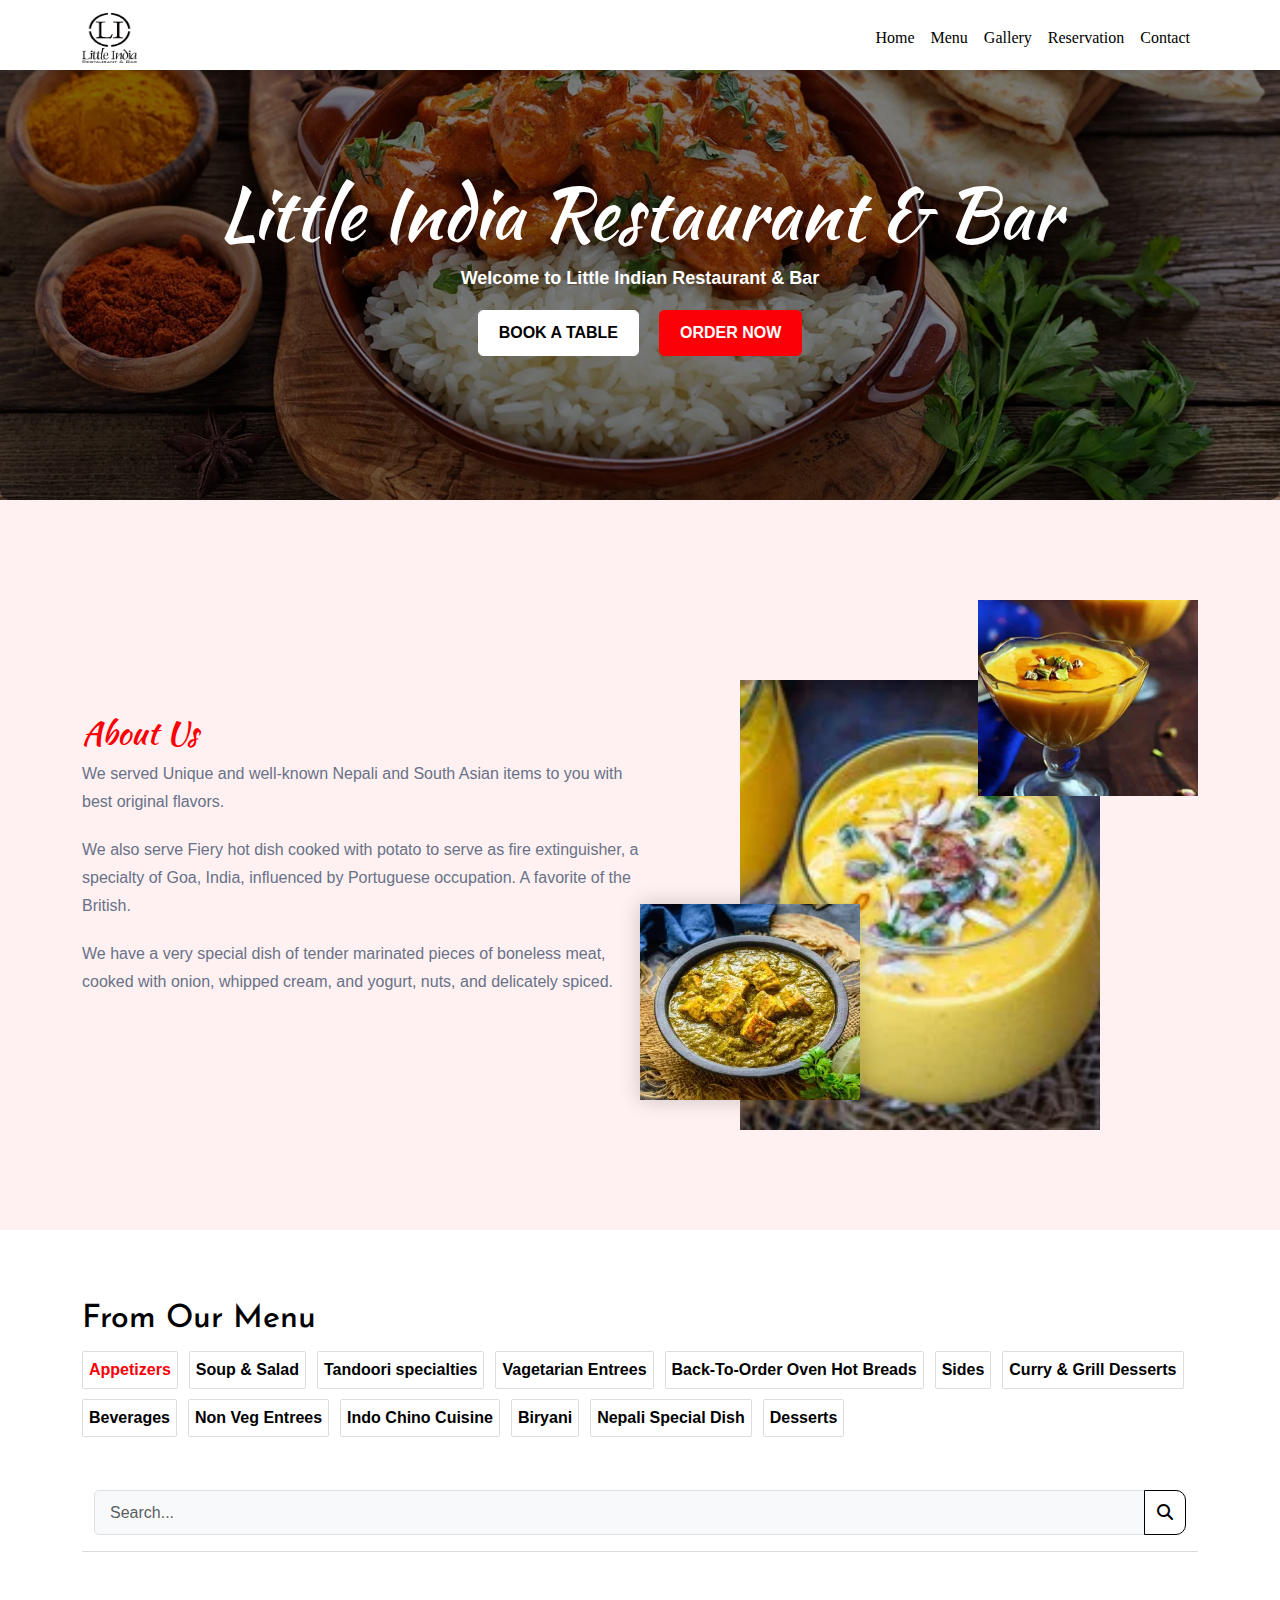
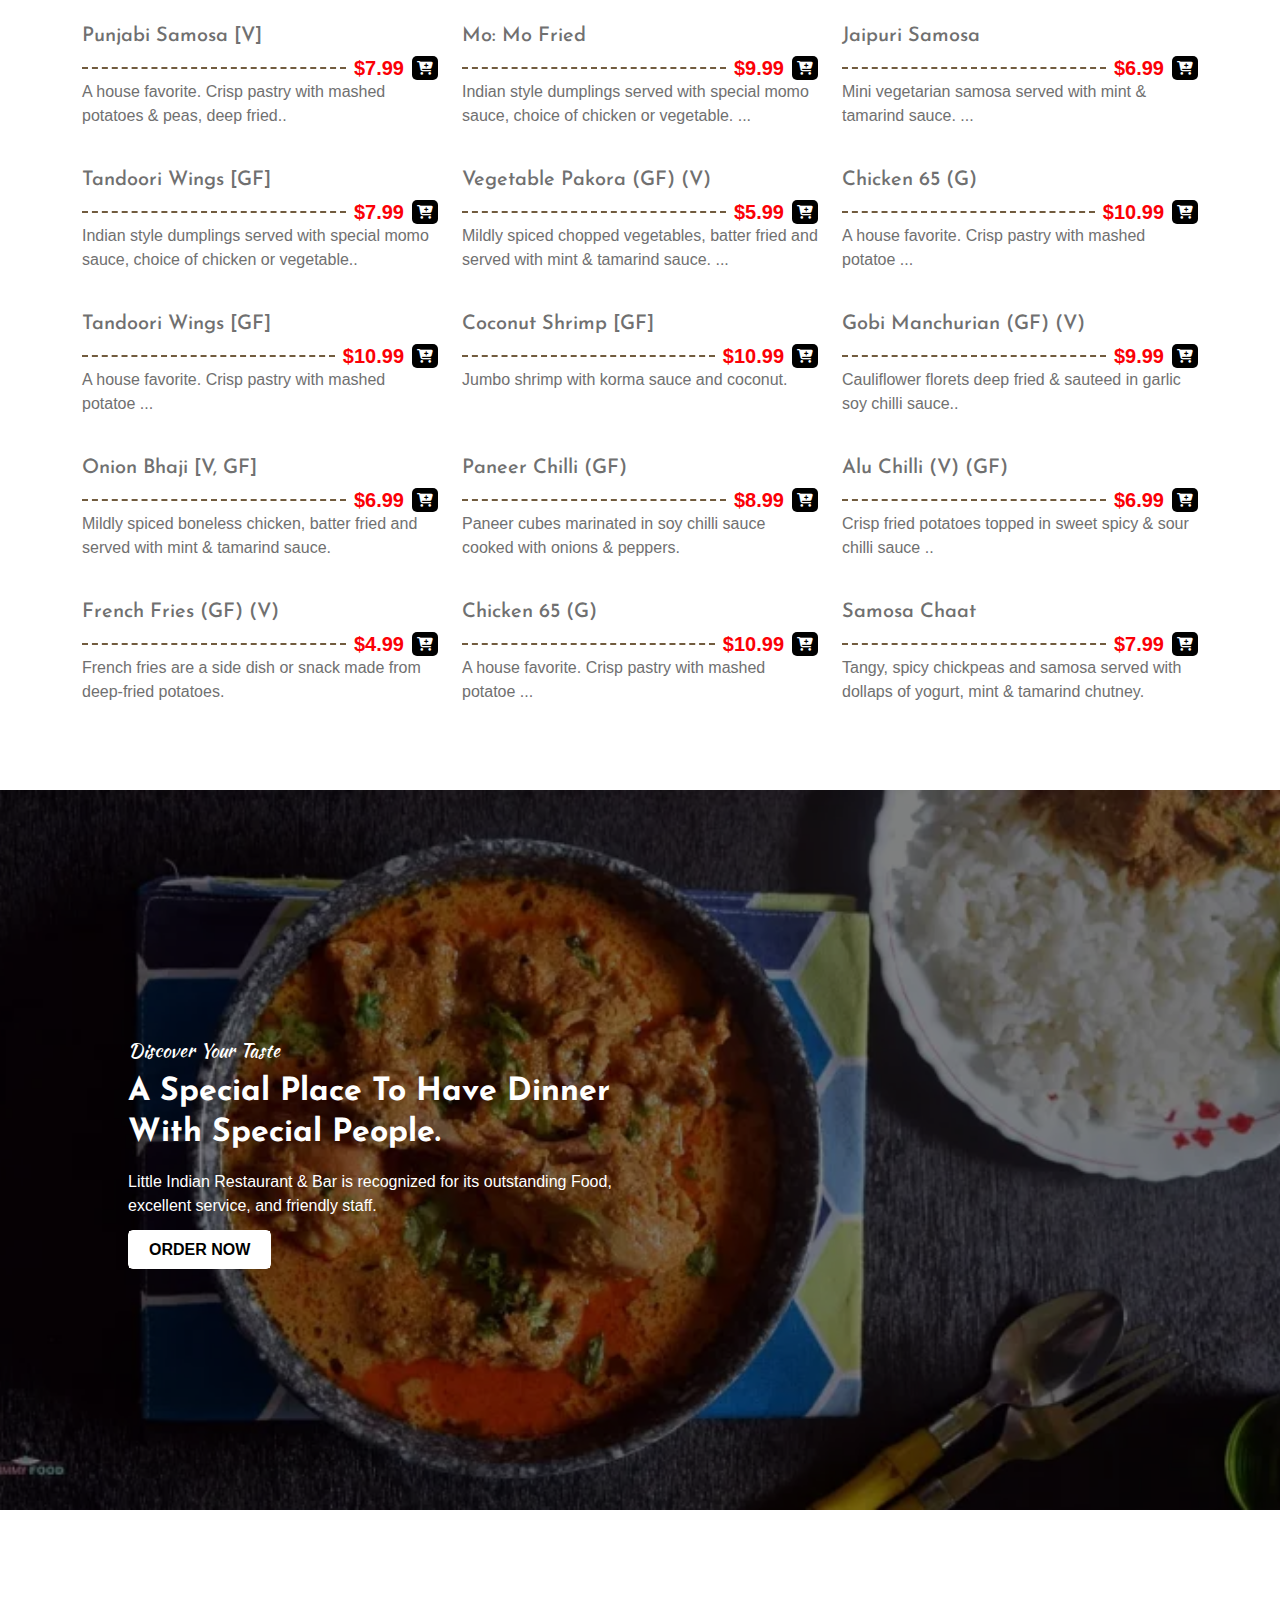
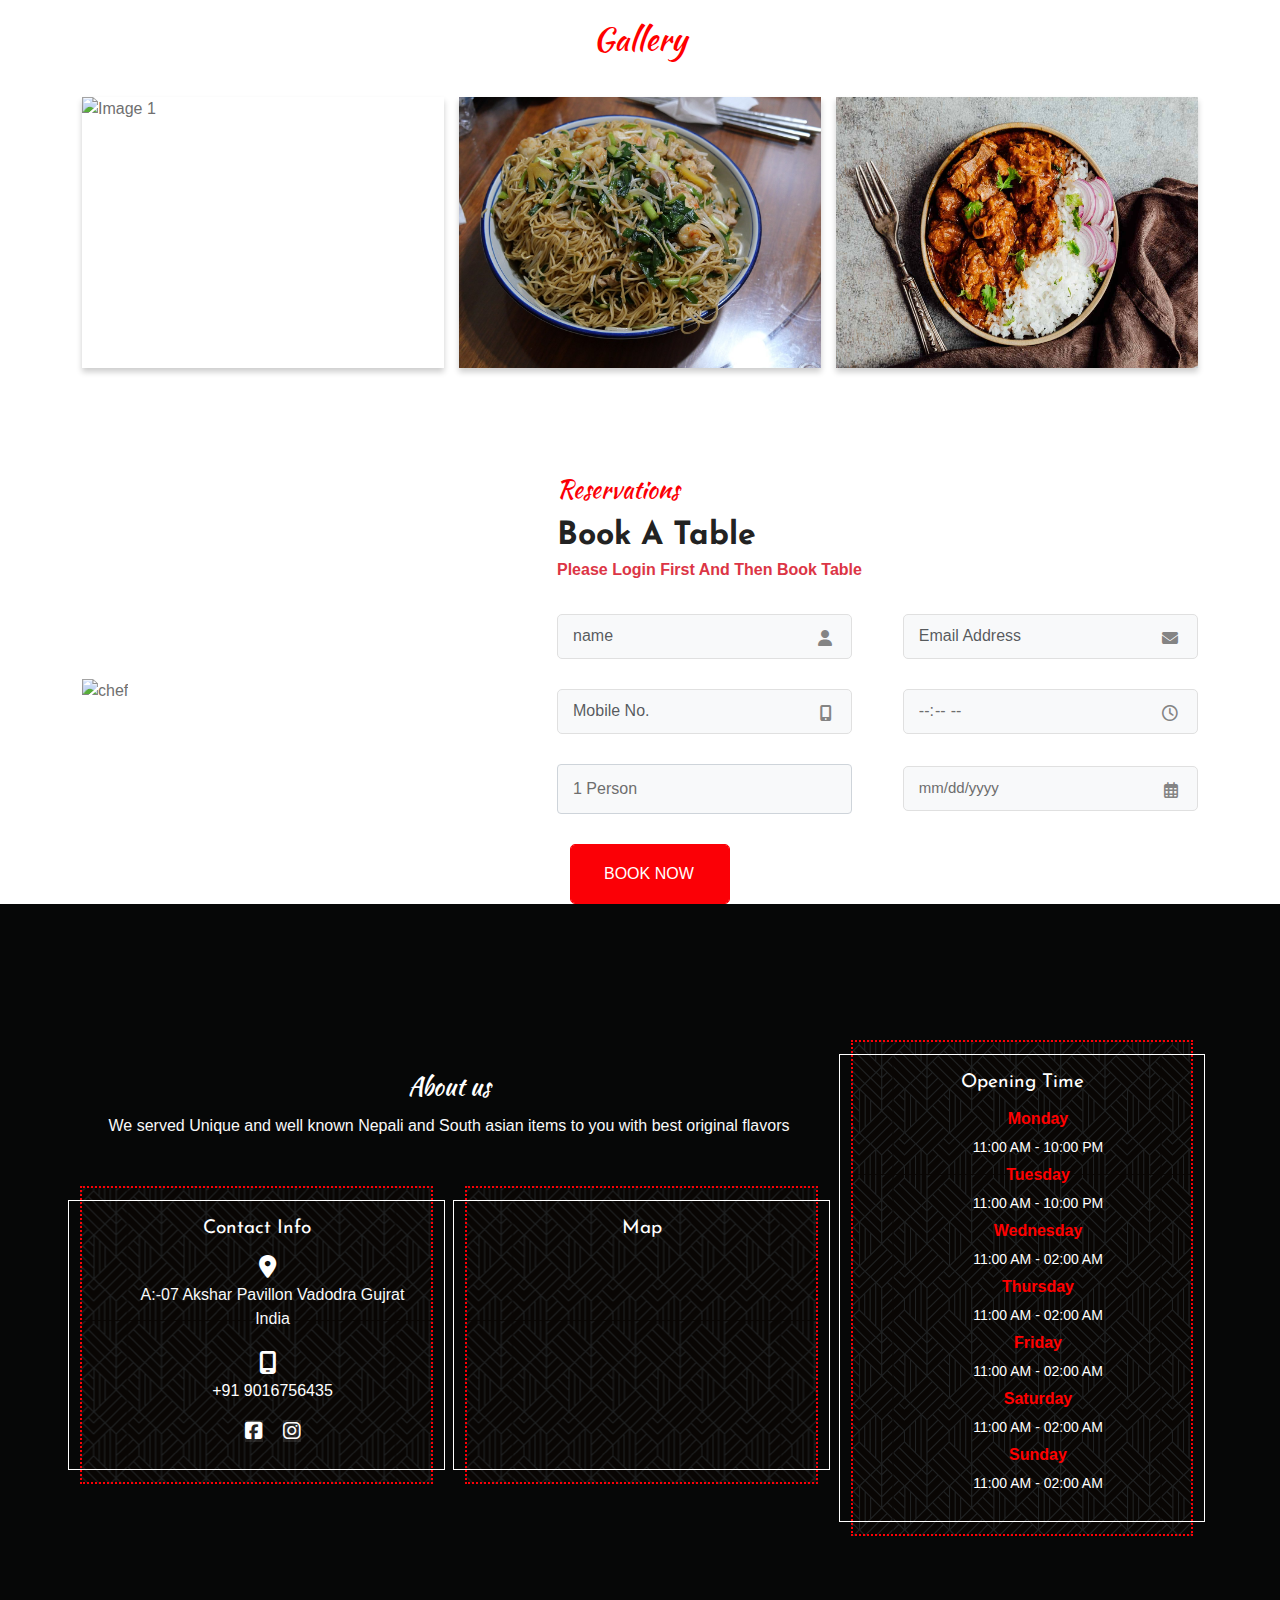
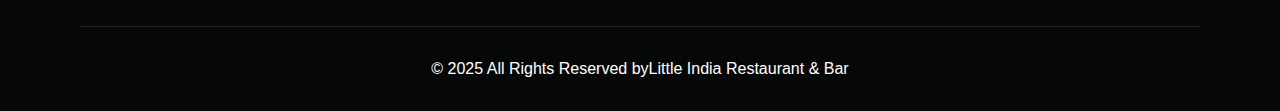
==== commit 59d1d1c9: "cnd" ====
--- a/index.html
+++ b/index.html
@@ -22,8 +22,14 @@
 <link href="https://fonts.googleapis.com/css2?family=Josefin+Sans:ital,wght@0,100..700;1,100..700&display=swap" rel="stylesheet">
 
 
+
 <link rel="stylesheet" href="https://cdn.jsdelivr.net/npm/bootstrap@5.2.3/dist/css/bootstrap.min.css">
 <link rel="stylesheet" href="https://cdnjs.cloudflare.com/ajax/libs/font-awesome/6.7.2/css/all.min.css" integrity="sha512-Evv84Mr4kqVGRNSgIGL/F/aIDqQb7xQ2vcrdIwxfjThSH8CSR7PBEakCr51Ck+w+/U6swU2Im1vVX0SVk9ABhg==" crossorigin="anonymous" referrerpolicy="no-referrer" />
+ <!-- Owl Carousel CSS -->
+ <link rel="stylesheet" href="https://cdnjs.cloudflare.com/ajax/libs/OwlCarousel2/2.3.4/assets/owl.carousel.min.css">
+
+
+
 <link rel="stylesheet" href="style.css">
 <link rel="stylesheet" href="responsive.css">
 
@@ -37,7 +43,7 @@
     <nav class="navbar navbar-expand-lg navbar-light bg-white shadow-sm">
         <div class="container">
             <!-- Logo -->
-            <a class="navbar-brand" href="#">
+            <a class="navbar-brand" href="index.html">
                 <img src="little india bar logo.png" alt="Logo" height="50">
             </a>
             <!-- Mobile Menu Button -->
@@ -70,7 +76,7 @@
 
    
   <!-- -banner- -->
-  <section class="bannerPar home">
+  <!-- <section class="bannerPar home">
 
         <div class="banner home-page">
             <div class="overlay">
@@ -83,7 +89,71 @@
             </div>
         </div>
     
+</section> -->
+<section>
+
+  <div class="owl-carousel banner">
+    <div class="item">
+      <img src="banner of home page.png" alt="Banner 1">
+      <div class="overlay">
+        <h1>Little India Restaurant & Bar</h1>
+        <p>Welcome to Little Indian Restaurant & Bar</p>
+          <div class="button-container">
+              <a href="#" class="book-button">BOOK A TABLE</a>
+              <a href="menu page.html" class="order-button">ORDER NOW</a>
+          </div>
+      </div>
+  </div>
+  <div class="item">
+    <img src="menu page -banner amge.png" alt="Banner 2">
+    <div class="overlay">
+      <h1>Little India Restaurant & Bar</h1>
+      <p>Welcome to Little Indian Restaurant & Bar</p>
+        <div class="button-container">
+            <a href="#" class="book-button">BOOK A TABLE</a>
+            <a href="menu page.html" class="order-button">ORDER NOW</a>
+        </div>
+    </div>
+</div>
+
+
+  </div>
+
 </section>
+
+
+<!-- -owl-carousel-banner- -->
+
+<!-- <section>
+
+  <div class="owl-carousel banner">
+    <div class="item">
+        <img src="banner of home page.png" alt="Banner 1">
+        <div class="overlay">
+            <h2>Welcome to Our Website</h2>
+            <p>Explore our amazing content</p>
+            <div class="button-container">
+                <a href="#" class="book-button">BOOK A TABLE</a>
+                <a href="menu page.html" class="order-button">ORDER NOW</a>
+            </div>
+        </div>
+    </div>
+    <div class="item">
+        <img src="menu page -banner amge.png" alt="Banner 2">
+        <div class="overlay">
+            <h2>Quality Services</h2>
+            <p>We provide the best solutions</p>
+            <div class="button-container">
+                <a href="#" class="book-button">BOOK A TABLE</a>
+                <a href="menu page.html" class="order-button">ORDER NOW</a>
+            </div>
+        </div>
+    </div>
+</div>
+
+</section> -->
+
+<!-- end owl--banner---->
 
  <!-- --end -- banner --home page -->
 
@@ -2444,13 +2514,29 @@
 
 <!-- --end-- footer section--- -->
 
-
+ <!-- jQuery and Owl Carousel JS -->
+ <script src="https://ajax.googleapis.com/ajax/libs/jquery/3.7.1/jquery.min.js"></script>
+ <script src="https://cdn.jsdelivr.net/npm/bootstrap@5.2.3/dist/js/bootstrap.bundle.min.js"></script>
+ <script src="https://cdnjs.cloudflare.com/ajax/libs/OwlCarousel2/2.3.4/owl.carousel.min.js"></script>
+ 
+ <script>
+     $(document).ready(function(){
+         $(".owl-carousel").owlCarousel({
+             loop: true,
+             margin: 0,
+             nav: false,
+            dots:false,
+             autoplay: true,
+             autoplayTimeout: 4000,
+             items: 1
+         });
+     });
+ </script>
 
 
 
 <!-- -for menu button - -->
-<script src="https://ajax.googleapis.com/ajax/libs/jquery/3.7.1/jquery.min.js"></script>
-<script src="https://cdn.jsdelivr.net/npm/bootstrap@5.2.3/dist/js/bootstrap.bundle.min.js"></script>
+
 
 <script>
  document.getElementById("menu-btn").addEventListener("click", function() {
--- a/style.css
+++ b/style.css
@@ -105,6 +105,39 @@
     color: #000;
 }
 
+.banner {
+    position: relative;
+}
+.banner .item {
+    position: relative;
+}
+.banner img {
+    width: 100%;
+    height: 500px;
+    object-fit: cover;
+}
+.banner .overlay {
+    position: absolute;
+    top: 50%;
+    left: 50%;
+    transform: translate(-50%, -50%);
+    text-align: center;
+    color: white;
+    background: rgba(0, 0, 0, 0.5);
+    padding: 20px;
+    border-radius: 10px;
+}
+.banner .overlay h2 {
+    font-size: 36px;
+    margin: 0;
+}
+.banner .overlay p {
+    font-size: 18px;
+    margin-top: 10px;
+}
+
+
+
 
 /* --banner -- home page-- */
 
@@ -146,14 +179,14 @@
     border-radius: 10px;
 }
 
-.banner.home-page h1 {
+.owl-carousel h1 {
     font-family: "Kaushan Script", serif;
     font-size: 4.5em;
     margin-bottom: 10px;
-    margin-top: 330px;
-}
-
-.banner.home-page p {
+    margin-top: 150px;
+}
+
+.owl-carousel p {
     font-size: 1.2em;
     margin-bottom: 20px;
     font-weight: bolder;
@@ -1171,19 +1204,34 @@
 }
 textarea.form-control {
     height: 100px;
+    resize: none;
 }
 .btn-submit {
-    background: linear-gradient(to right, #c850c0, #4158d0);
+    background: red;
     color: white;
     font-size: 18px;
     padding: 12px;
     border: none;
     border-radius: 5px;
     width: 100%;
+    border: 1px solid red;
 }
 .btn-submit:hover {
-    background: linear-gradient(to right, #4158d0, #c850c0);
-}
+    background: white;
+    color: #000;
+    border: 1px solid #000;
+}
+
+i.fas.fa-search {
+    color: #000;
+}
+
+button.btn.btn-outline-secondary {
+    background-color: white;
+    border: 1px solid black;
+    border-radius: 10px;
+}
+
 
 /*-----end--- contect--page=-- */
 
--- a/responsive.css
+++ b/responsive.css
@@ -107,9 +107,9 @@
   max-width: 100%;
 }
 
-.banner.home-page h1 {
-  font-size: 3.5em;
-  margin-top: 85px;
+.owl-carousel h1 {
+  margin-top: 160px;
+  font-size: 30px;
 }
 
 .image-gallery {
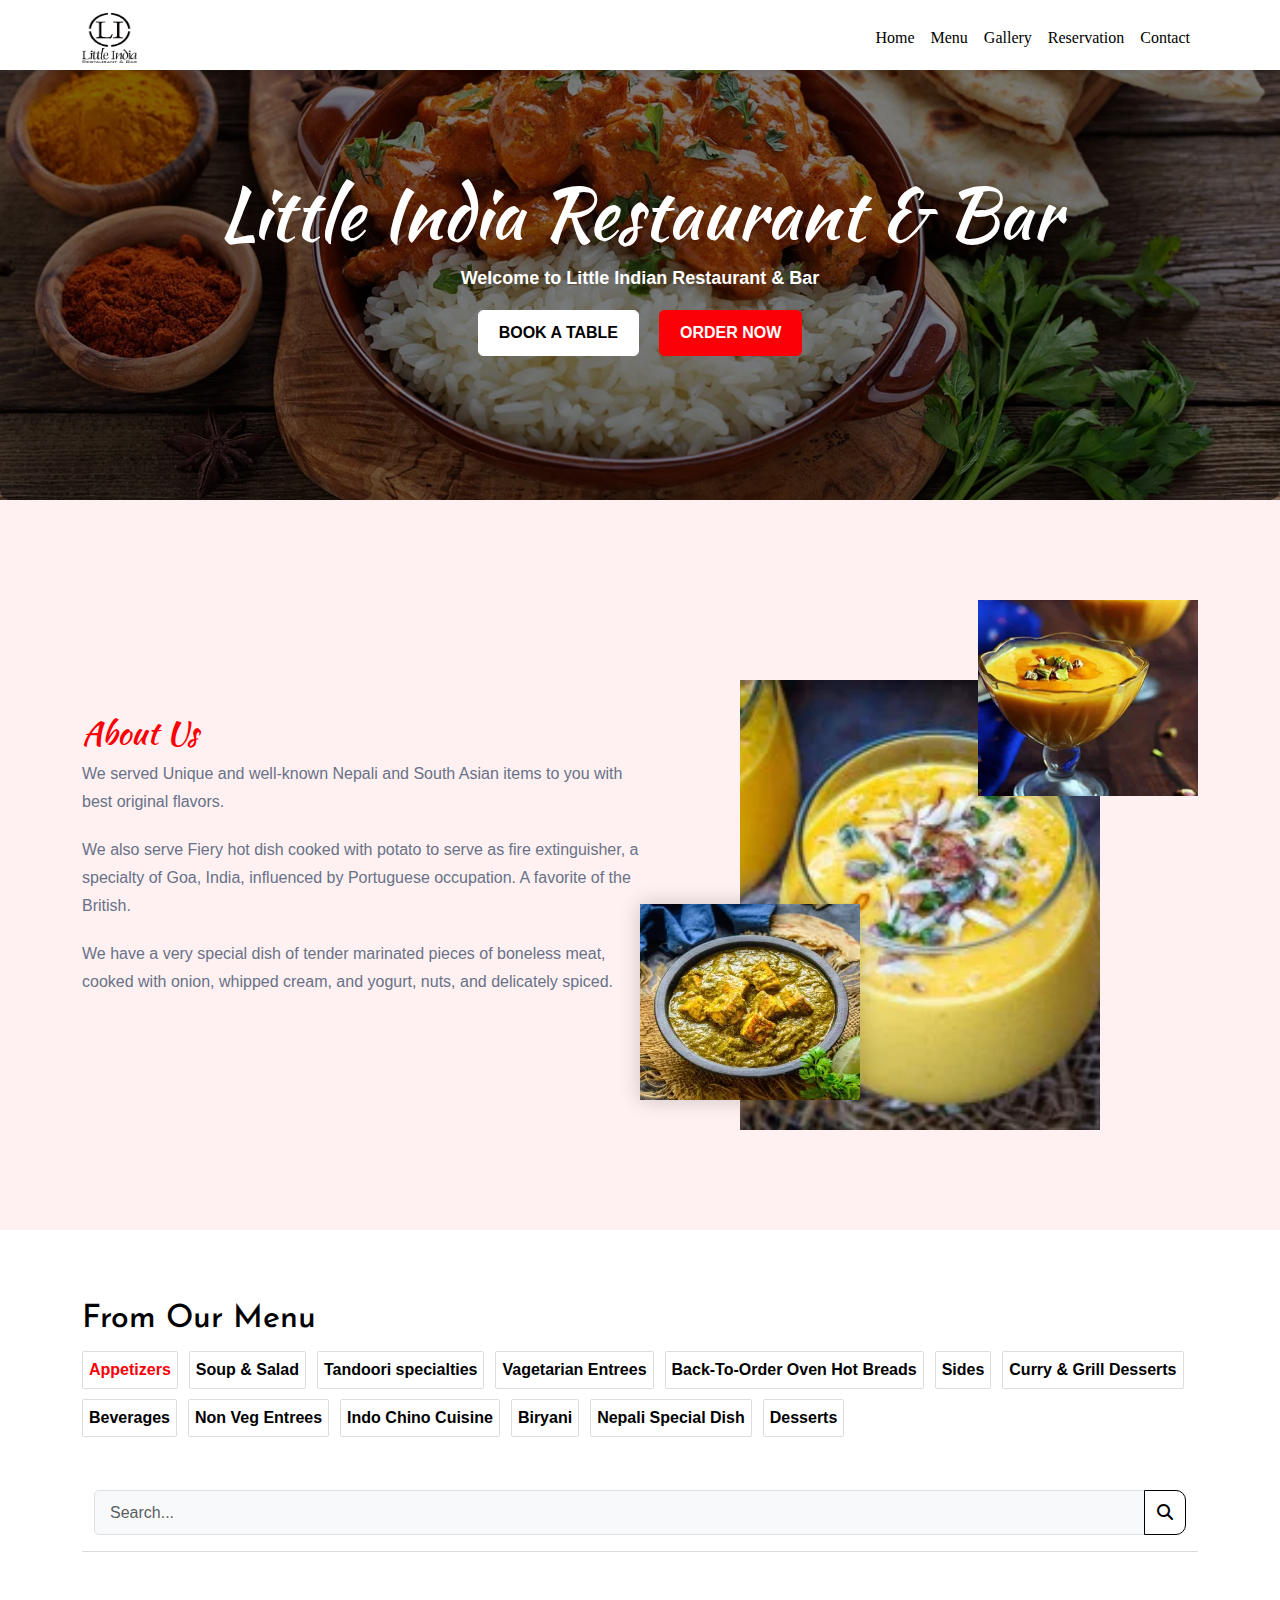
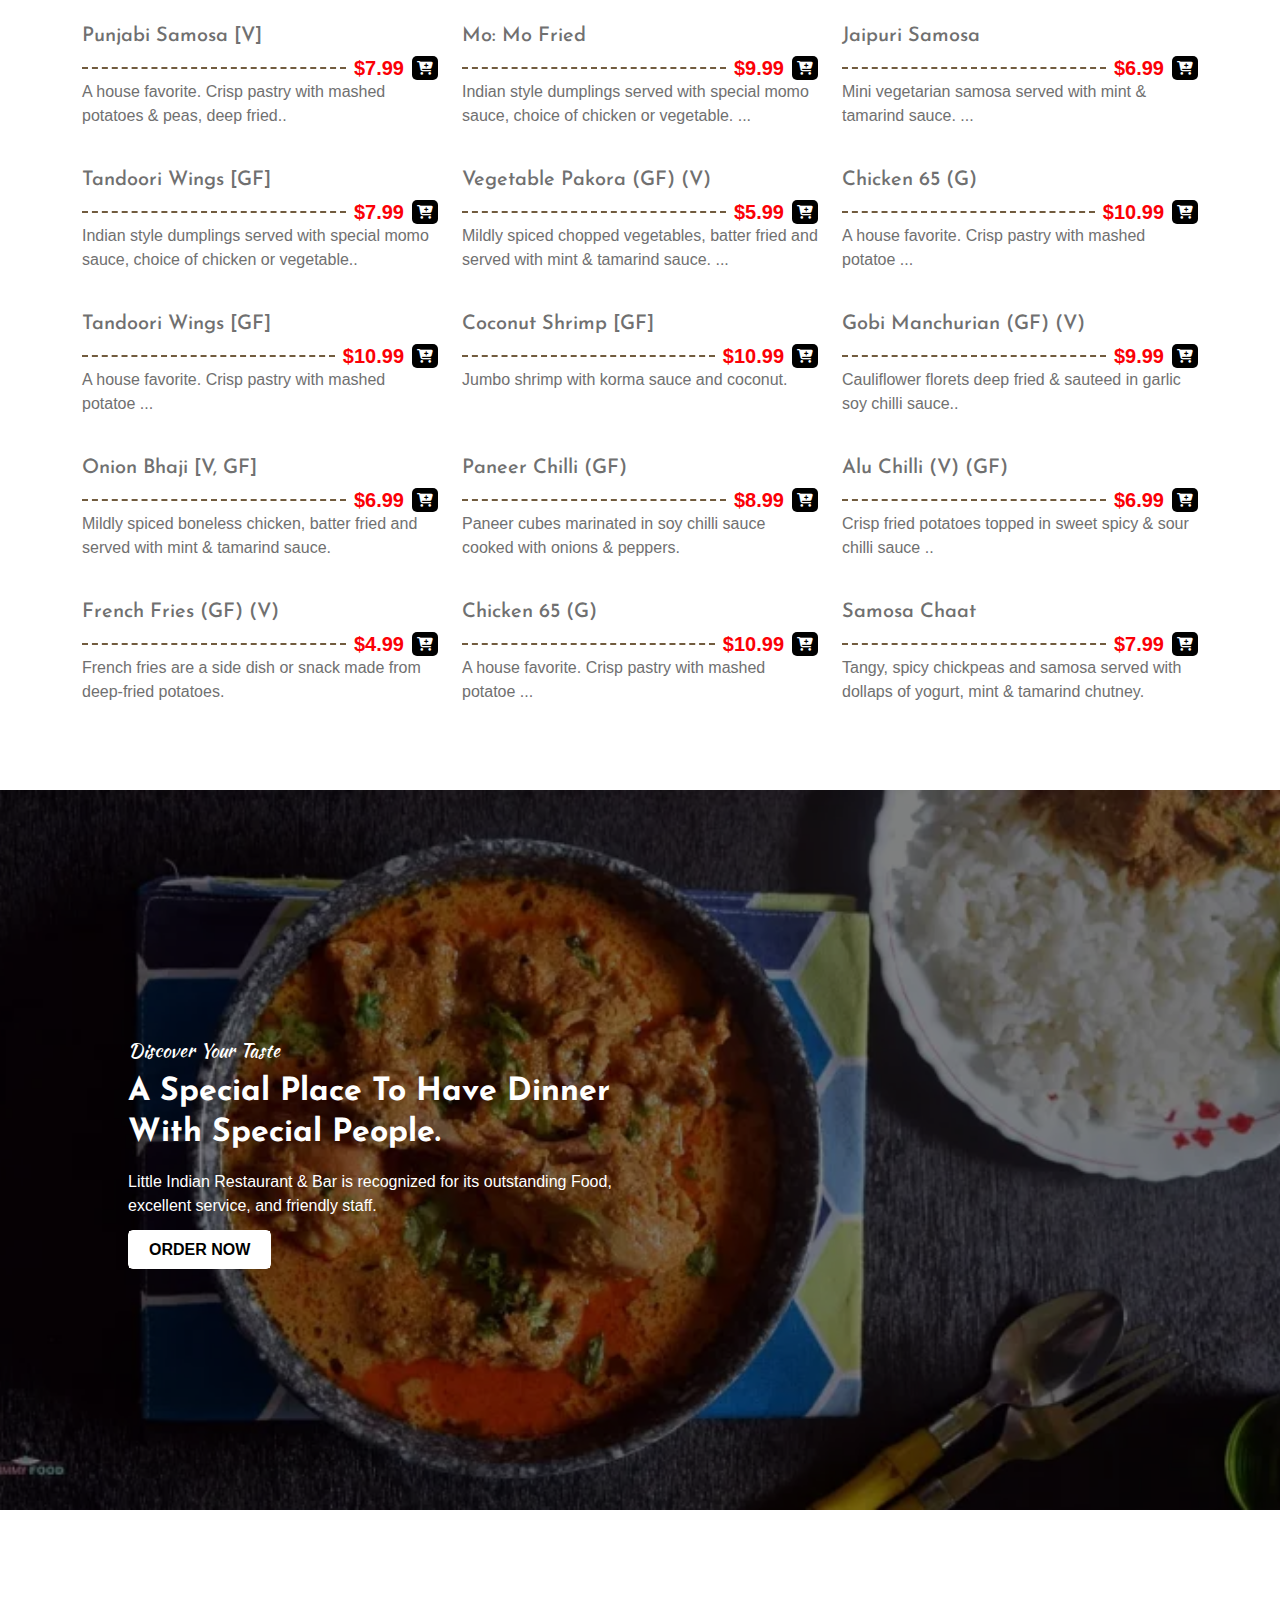
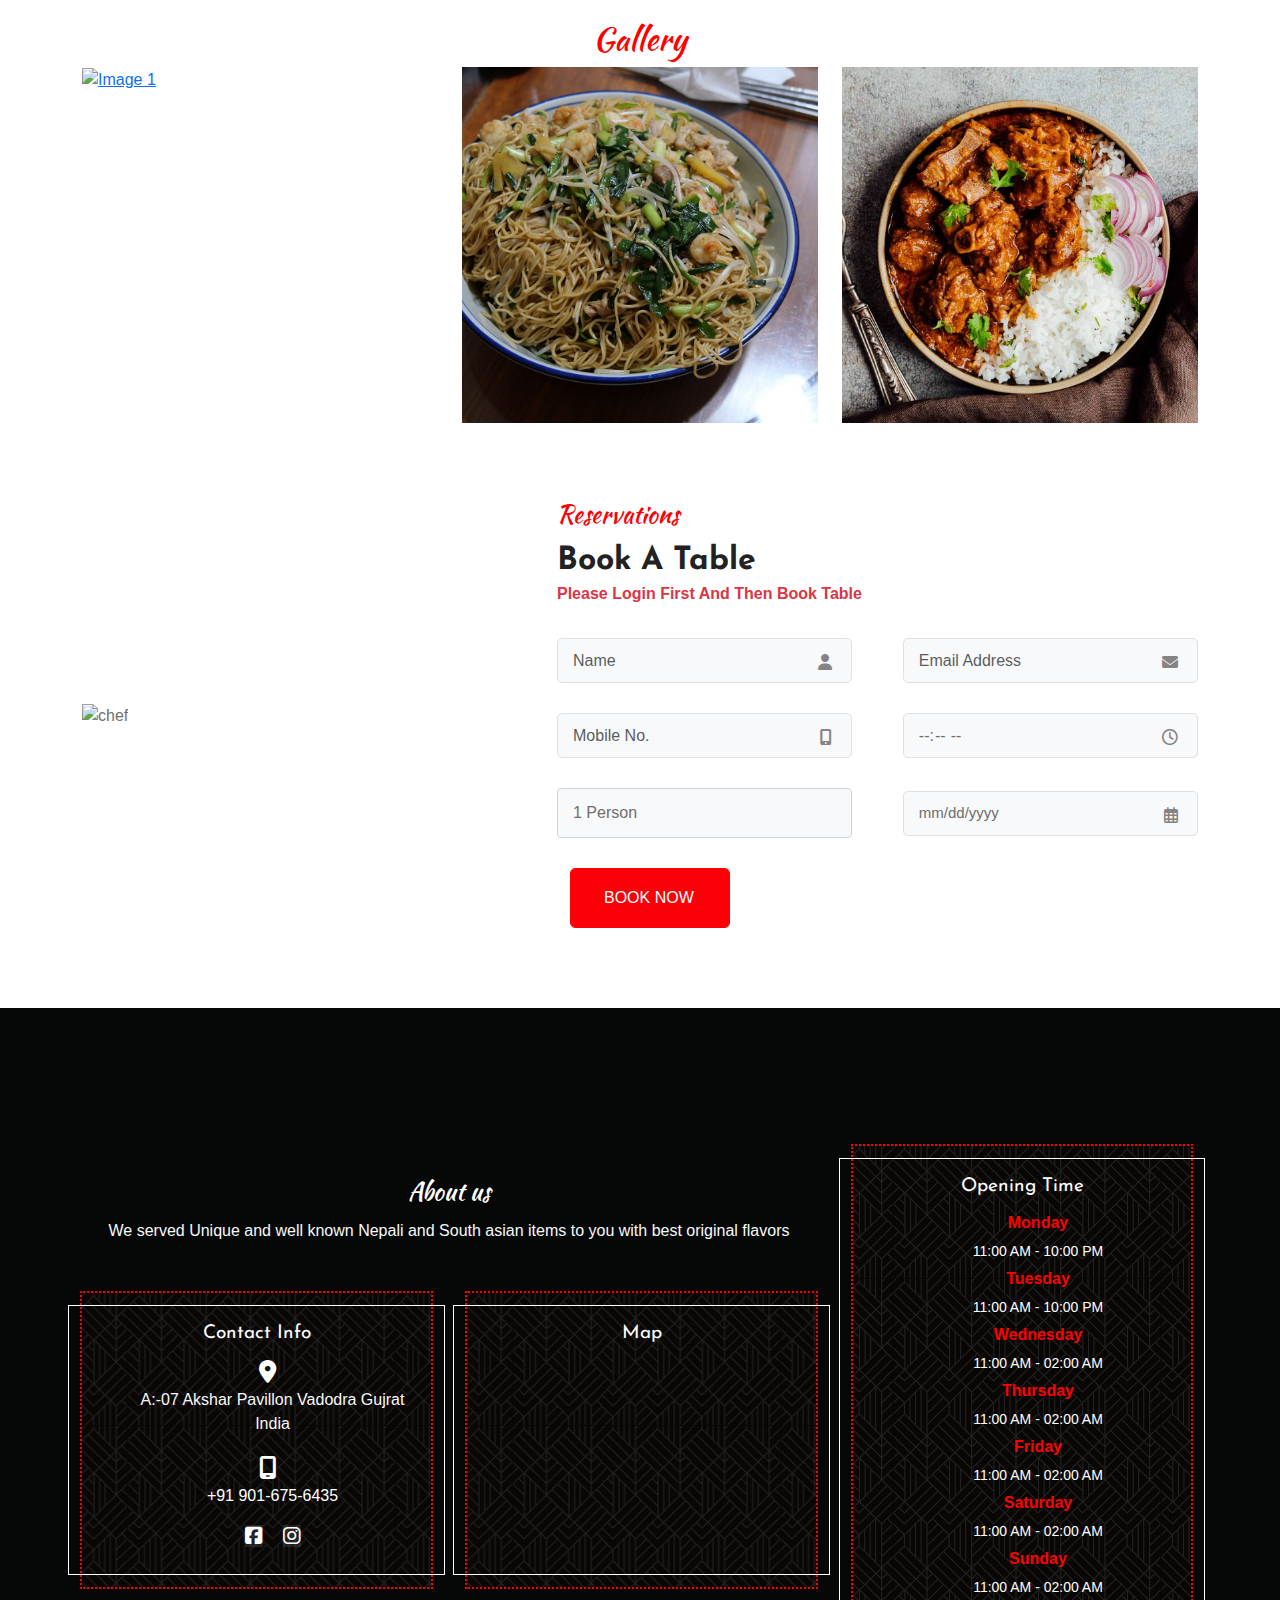
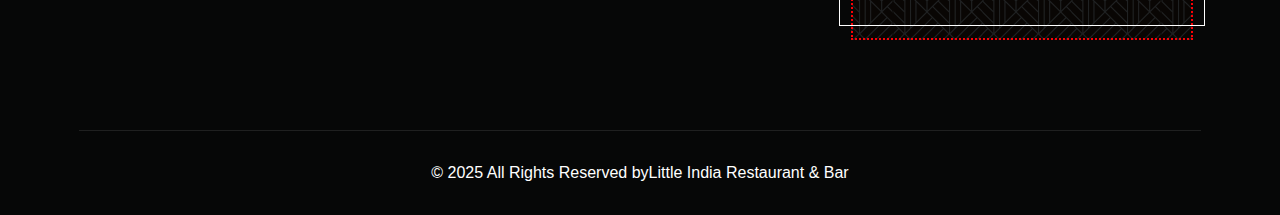
==== commit bf9cd700: "fbhd" ====
--- a/index.html
+++ b/index.html
@@ -29,6 +29,7 @@
  <link rel="stylesheet" href="https://cdnjs.cloudflare.com/ajax/libs/OwlCarousel2/2.3.4/assets/owl.carousel.min.css">
 
 
+ <link rel="stylesheet" href="css/spotlight.css">
 
 <link rel="stylesheet" href="style.css">
 <link rel="stylesheet" href="responsive.css">
@@ -2272,24 +2273,42 @@
 
 
 <!-- --Gallery-section-- -->
-<section id="Gallery-section">
-    <div class="container">
-        <div class="gallery-container">
-            <div class="gallery-text">
-                <h2>
-                    Gallery
-                </h2>
-                <div class="small_divider clearfix">
-                </div>
-            </div>
-            <div class="gallery">
-                <img src="gallery section image 1.png" alt="Image 1">
-                <img src="gallery section image 2.png" alt="Image 2">
-                <img src="gallery image 3.png" alt="Image 3">
-            </div>
-        </div>
+
+
+<section>
+  <div class="container">
+
+    <h2 style="text-align:center; color: red; font-family: 'Kaushan Script'; padding-top: 110px;">Gallery</h2>
+    <div class="row gallery">
+<div class="col-lg-4">
+  <a class="spotlight" href="gallery section image 1.png">
+    <img src="gallery section image 1.png" alt="Image 1">
+  </a>
+</div>
+<div class="col-lg-4">
+  <a class="spotlight" href="gallery section image 2.png">
+    <img src="gallery section image 2.png" alt="Image 1">
+  </a>
+</div>
+<div class="col-lg-4">
+  <a class="spotlight" href="gallery image 3.png">
+    <img src="gallery image 3.png" alt="Image 1">
+  </a>
+</div>
+     
+    
+    
     </div>
+ 
+
+  </div>
 </section>
+
+
+
+
+
+
 <!-- --end ---gallery-section--- -->
 
 <!-- reservation --section--- -->
@@ -2329,7 +2348,7 @@
                                                  </div>
                                                   <div class="form-group-ress res-form-11">
                                                      <div class="input_group">
-                                                         <input placeholder="name" class="form-control" name="name" type="text">
+                                                         <input placeholder="Name" class="form-control" name="Name" type="text">
                                                           <div class="input_icon-ress"> 
                                                            <i class="fa fa-user"></i> 
                                                          </div>
@@ -2425,7 +2444,7 @@
                         <li> 
                           <i class="fa-solid fa-mobile-screen"></i>
                             <p>
-                          <a>+91 9016756435</a></p>
+                          <a>+91 901-675-6435</a></p>
                          </li>
                         </ul> 
                         <div class="footer-social"> 
@@ -2518,6 +2537,8 @@
  <script src="https://ajax.googleapis.com/ajax/libs/jquery/3.7.1/jquery.min.js"></script>
  <script src="https://cdn.jsdelivr.net/npm/bootstrap@5.2.3/dist/js/bootstrap.bundle.min.js"></script>
  <script src="https://cdnjs.cloudflare.com/ajax/libs/OwlCarousel2/2.3.4/owl.carousel.min.js"></script>
+ <script src="js/spotlight.bundle.js"></script>
+
  
  <script>
      $(document).ready(function(){
@@ -2534,6 +2555,61 @@
  </script>
 
 
+<!-- --for---gallery --image-- -->
+
+<script>
+  Spotlight.show(myGallery, {
+    // "fade", "slide", "scale", and "rotate"
+    animation: "slide",
+    /* shows/hides controls
+"theme",
+"fullscreen",
+"autofit",
+"zoom-in",
+"zoom-out",
+"page",
+"title",
+"description",
+"player"
+*/
+    control: [
+      "autofit",
+      "zoom",
+      "player",
+      "fullscreen",
+      "zoom-in",
+      "zoom-out",
+    ],
+    // auto hides the controls
+    autohide: true,
+    // shows fullscreen toggle button
+    fullscreen: true,
+    // shows zoom buttons
+    zoom: true,
+    // shows zoomIn button
+    zoomin: true,
+    // shows zoomOut button
+    zoomout: true,
+    // shows reset button
+    reset: true,
+    // shows autoplay button
+    player: true,
+    // infinite mode
+    infinite: true,
+    // "white" or "dark"
+    theme: "dark",
+    // shows pages
+    page: true,
+    // shows image preloader
+    preloader: true,
+    // enables image prefetching
+    prefetch: true,
+  });
+</script>
+
+
+
+
 
 <!-- -for menu button - -->
 
--- a/css/spotlight.css
+++ b/css/spotlight.css
@@ -0,0 +1,317 @@
+#spotlight {
+  position: fixed;
+  top: -1px;
+  bottom: -1px;
+  width: 100%;
+  z-index: 99999;
+  color: #fff;
+  background-color: #000;
+  opacity: 0;
+  overflow: hidden;
+  user-select: none;
+  transition: opacity 0.2s ease-out;
+  font-family: Arial, sans-serif;
+  font-size: 16px;
+  font-weight: 400;
+  contain: strict;
+  touch-action: none;
+  pointer-events: none;
+}
+#spotlight.show {
+  opacity: 1;
+  transition: none;
+  pointer-events: auto;
+}
+#spotlight.white {
+  color: #212529;
+  background-color: #fff;
+}
+#spotlight.white .spl-spinner,
+#spotlight.white .spl-prev,
+#spotlight.white .spl-next,
+#spotlight.white .spl-page ~ * {
+  filter: invert(1);
+}
+#spotlight.white .spl-progress {
+  background-color: rgba(0, 0, 0, 0.35);
+}
+#spotlight.white .spl-header,
+#spotlight.white .spl-footer {
+  background-color: rgba(255, 255, 255, 0.65);
+}
+#spotlight.white .spl-button {
+  background: #212529;
+  color: #fff;
+}
+#spotlight .cover {
+  object-fit: cover;
+  height: 100%;
+  width: 100%;
+}
+#spotlight .contain {
+  object-fit: contain;
+  height: 100%;
+  width: 100%;
+}
+#spotlight .autofit {
+  object-fit: none;
+  width: auto;
+  height: auto;
+  max-height: none;
+  max-width: none;
+  transition: none;
+}
+.spl-track {
+  position: absolute;
+  width: 100%;
+  height: 100%;
+  contain: strict;
+}
+.spl-spinner {
+  position: absolute;
+  width: 100%;
+  height: 100%;
+  background-position: center;
+  background-repeat: no-repeat;
+  background-size: 42px;
+  opacity: 0;
+}
+.spl-spinner.spin {
+  background-image: url("../image/preloader.svg");
+  transition: opacity 0.2s linear 0.25s;
+  opacity: 1;
+}
+.spl-spinner.error {
+  background-image: url("../image/error.svg");
+  background-size: 128px;
+  transition: none;
+  opacity: 0.5;
+}
+.spl-scene {
+  position: absolute;
+  width: 100%;
+  height: 100%;
+  transition: transform 0.65s cubic-bezier(0.1, 1, 0.1, 1);
+  contain: layout size;
+  will-change: transform;
+}
+.spl-pane > * {
+  position: absolute;
+  width: auto;
+  height: auto;
+  max-width: 100%;
+  max-height: 100%;
+  left: 50%;
+  top: 50%;
+  margin: 0;
+  padding: 0;
+  border: 0;
+  transform: translate(-50%, -50%) scale(1);
+  transition: transform 0.65s cubic-bezier(0.3, 1, 0.3, 1), opacity 0.65s ease;
+  contain: layout style;
+  will-change: transform, opacity;
+  visibility: hidden;
+}
+.spl-pane {
+  position: absolute;
+  top: 0;
+  width: 100%;
+  height: 100%;
+  transition: transform 0.65s cubic-bezier(0.3, 1, 0.3, 1);
+  contain: layout size;
+  will-change: transform, contents;
+}
+.spl-header {
+  position: absolute;
+  top: 0;
+  width: 100%;
+  height: 50px;
+  text-align: right;
+  background-color: rgba(0, 0, 0, 0.45);
+  transform: translateY(-100px);
+  transition: transform 0.35s ease;
+  overflow: hidden;
+  will-change: transform;
+}
+#spotlight.menu .spl-header,
+.spl-header:hover {
+  transform: translateY(0);
+}
+.spl-header div {
+  display: inline-block;
+  vertical-align: middle;
+  white-space: nowrap;
+  width: 50px;
+  height: 50px;
+  opacity: 0.5;
+}
+.spl-progress {
+  position: absolute;
+  top: 0;
+  width: 100%;
+  height: 3px;
+  background-color: rgba(255, 255, 255, 0.45);
+  transform: translateX(-100%);
+  transition: transform linear;
+}
+.spl-footer {
+  position: absolute;
+  left: 0;
+  right: 0;
+  bottom: 0;
+  background-color: rgba(0, 0, 0, 0.45);
+  line-height: 20px;
+  padding: 20px 20px 0 20px;
+  padding-bottom: env(safe-area-inset-bottom, 0);
+  text-align: left;
+  font-size: 15px;
+  font-weight: 400;
+  transform: translateY(100%);
+  transition: transform 0.35s ease;
+  will-change: transform;
+}
+#spotlight.menu .spl-footer,
+.spl-footer:hover {
+  transform: translateY(0);
+}
+.spl-title {
+  font-size: 22px;
+  margin-bottom: 20px;
+}
+.spl-description {
+  margin-bottom: 20px;
+}
+.spl-button {
+  display: inline-block;
+  background: #fff;
+  color: #000;
+  border-radius: 5px;
+  padding: 10px 20px;
+  margin-bottom: 20px;
+  cursor: pointer;
+}
+.spl-page {
+  float: left;
+  width: auto;
+  line-height: 50px;
+}
+.spl-page ~ * {
+  background-position: center;
+  background-repeat: no-repeat;
+  background-size: 21px;
+  float: right;
+}
+.spl-fullscreen {
+  background-image: url("../image/maximize.svg");
+}
+.spl-fullscreen.on {
+  background-image: url("../image/minimize.svg");
+}
+.spl-autofit {
+  background-image: url("../image/autofit.svg");
+}
+.spl-zoom-out {
+  background-image: url("../image/zoom-out.svg");
+  background-size: 22px;
+}
+.spl-zoom-in {
+  background-image: url("../image/zoom-in.svg");
+  background-size: 22px;
+}
+.spl-download {
+  background-image: url("../image/download.svg");
+  background-size: 20px;
+}
+.spl-theme {
+  background-image: url("../image/theme.svg");
+}
+.spl-play {
+  background-image: url("../image/play.svg");
+}
+.spl-play.on {
+  background-image: url("../image/pause.svg");
+  animation: pulsate 1s ease infinite;
+}
+.spl-close {
+  background-image: url("../image/close.svg");
+}
+.spl-info {
+  background-image: url("../image/info.svg");
+}
+.spl-prev,
+.spl-next {
+  position: absolute;
+  top: 50%;
+  left: 20px;
+  width: 50px;
+  height: 50px;
+  opacity: 0.65;
+  background-color: rgba(0, 0, 0, 0.45);
+  border-radius: 100%;
+  cursor: pointer;
+  margin-top: -25px;
+  transform: translateX(-100px);
+  transition: transform 0.35s ease;
+  background-image: url("../image/arrow.svg");
+  background-position: center;
+  background-repeat: no-repeat;
+  background-size: 30px;
+  will-change: transform;
+}
+.spl-next {
+  left: auto;
+  right: 20px;
+  transform: translateX(100px) scaleX(-1);
+}
+#spotlight.menu .spl-prev {
+  transform: translateX(0);
+}
+#spotlight.menu .spl-next {
+  transform: translateX(0) scaleX(-1);
+}
+@media (hover: hover) {
+  .spl-page ~ div {
+    cursor: pointer;
+    transition: opacity 0.2s ease;
+  }
+  .spl-page ~ div:hover,
+  .spl-prev:hover,
+  .spl-next:hover {
+    opacity: 1;
+  }
+}
+@media (max-width: 500px) {
+  .spl-header div {
+    width: 44px;
+  }
+  .spl-footer .spl-title {
+    font-size: 20px;
+  }
+  .spl-footer {
+    font-size: 14px;
+  }
+  .spl-prev,
+  .spl-next {
+    width: 35px;
+    height: 35px;
+    margin-top: -17.5px;
+    background-size: 15px 15px;
+  }
+  .spl-spinner {
+    background-size: 30px 30px;
+  }
+}
+.hide-scrollbars {
+  overflow: hidden !important;
+}
+@keyframes pulsate {
+  0% {
+    opacity: 1;
+  }
+  50% {
+    opacity: 0.2;
+  }
+  100% {
+    opacity: 1;
+  }
+}
--- a/style.css
+++ b/style.css
@@ -366,6 +366,46 @@
     object-fit: cover;
     width: 220px;
 }
+
+
+/* --new--gallery-----section--- */
+
+
+.gallery img { 
+aspect-ratio: 1;
+object-fit: cover;
+}
+.fullscreen { 
+    display: none; 
+    position: fixed; 
+    top: 0; 
+    left: 0; 
+    width: 100%; 
+    height: 100%; 
+    background: rgba(0, 0, 0, 0.8); 
+    justify-content: center; 
+    align-items: center; 
+}
+.fullscreen img { 
+    max-width: 90%; 
+    max-height: 90%; 
+    border-radius: 10px; 
+}
+.close-btn { 
+    position: absolute; 
+    top: 20px; 
+    right: 20px; 
+    background: white; 
+    border: none; 
+    font-size: 24px; 
+    cursor: pointer; 
+    padding: 5px 10px; 
+}
+    
+
+
+
+
 
 
 
@@ -704,12 +744,7 @@
     padding: 110px 0;
 }
 
-.gallery {
-    display: flex;
-    flex-wrap: wrap;
-    justify-content: space-between;
-    gap: 10px;
-}
+
 
 .gallery-container h2{
     text-align: center;
@@ -717,18 +752,9 @@
     color: red;
 }
 
-
-.gallery img {
-    width: calc(33.333% - 10px);
-    height: auto;
-    box-shadow: 0px 4px 6px rgba(0, 0, 0, 0.2);
-    transition: transform 0.3s ease-in-out;
-}
-
-.gallery img:hover {
-    transform: scale(1.05);
-}
-
+section#reservation-homepageee {
+    padding: 80px 0px;
+}
 /* Responsive for small screens */
 @media (max-width: 768px) {
     .gallery img {
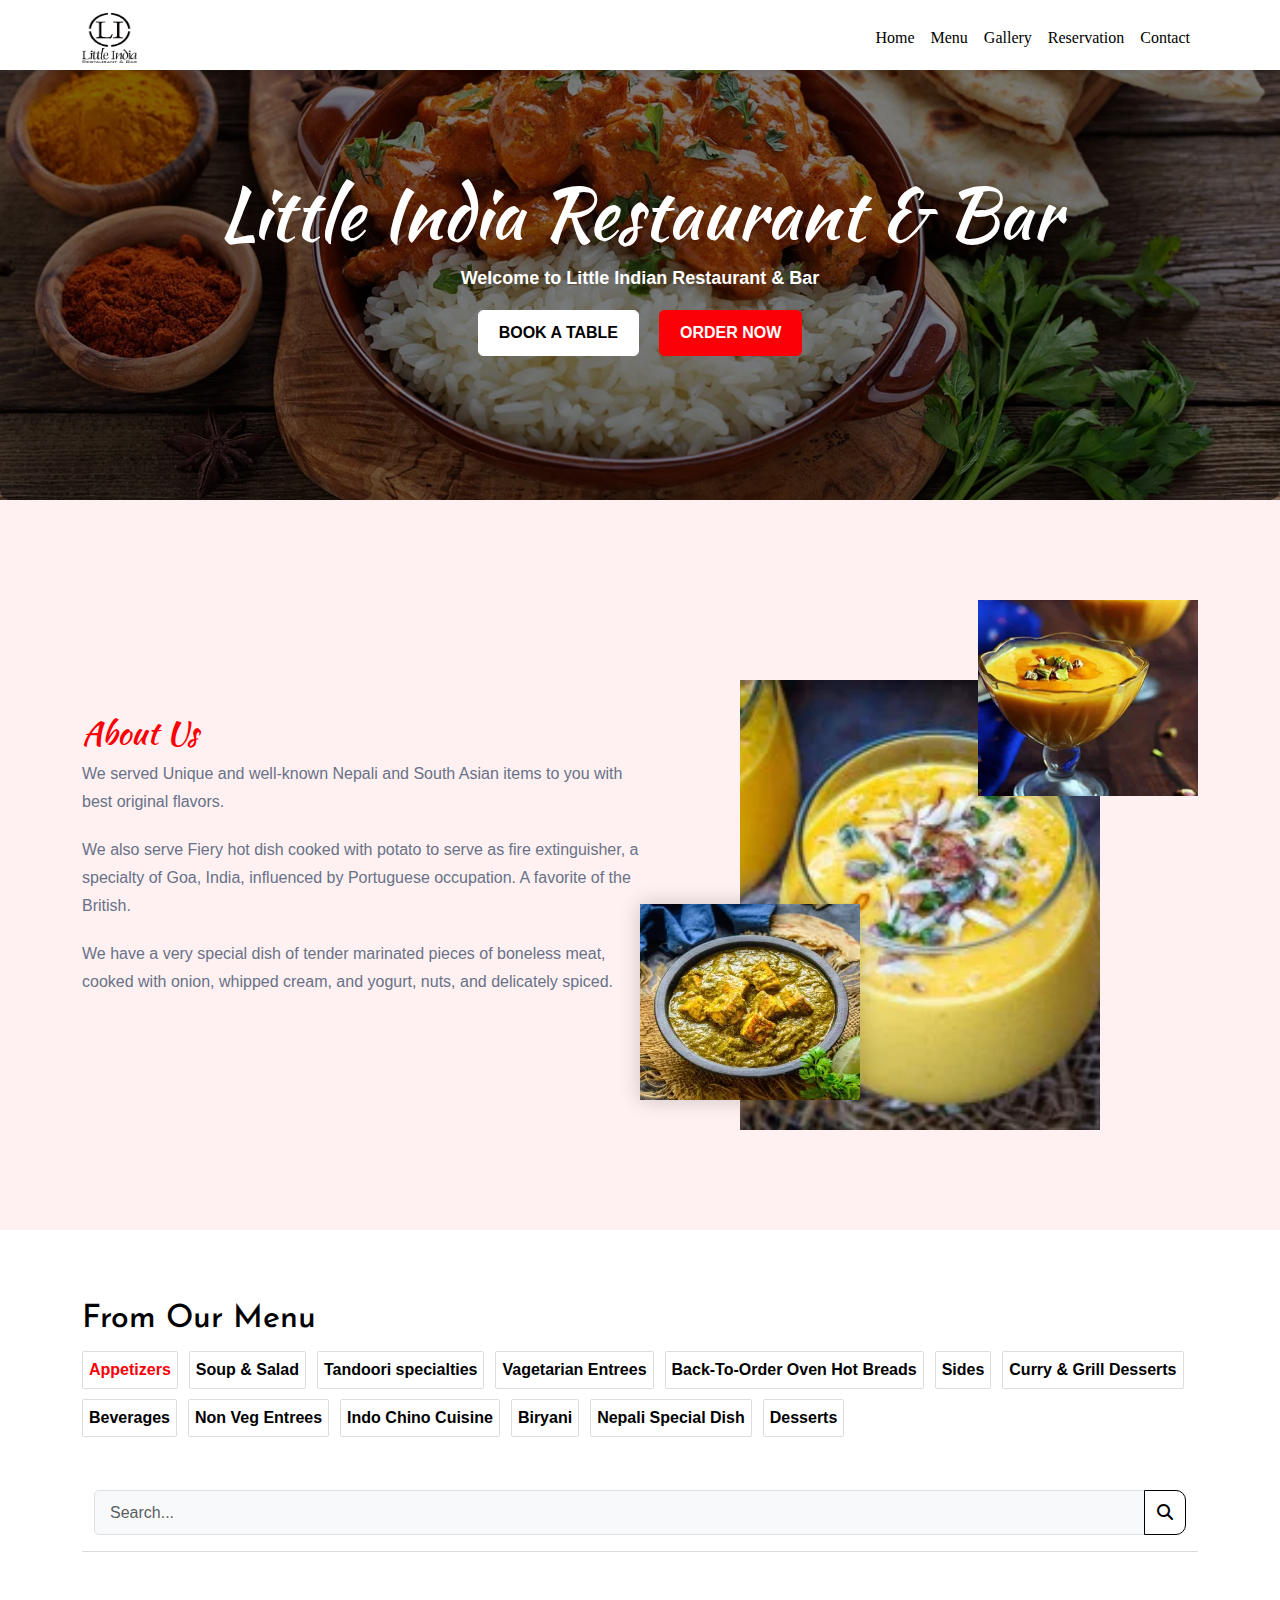
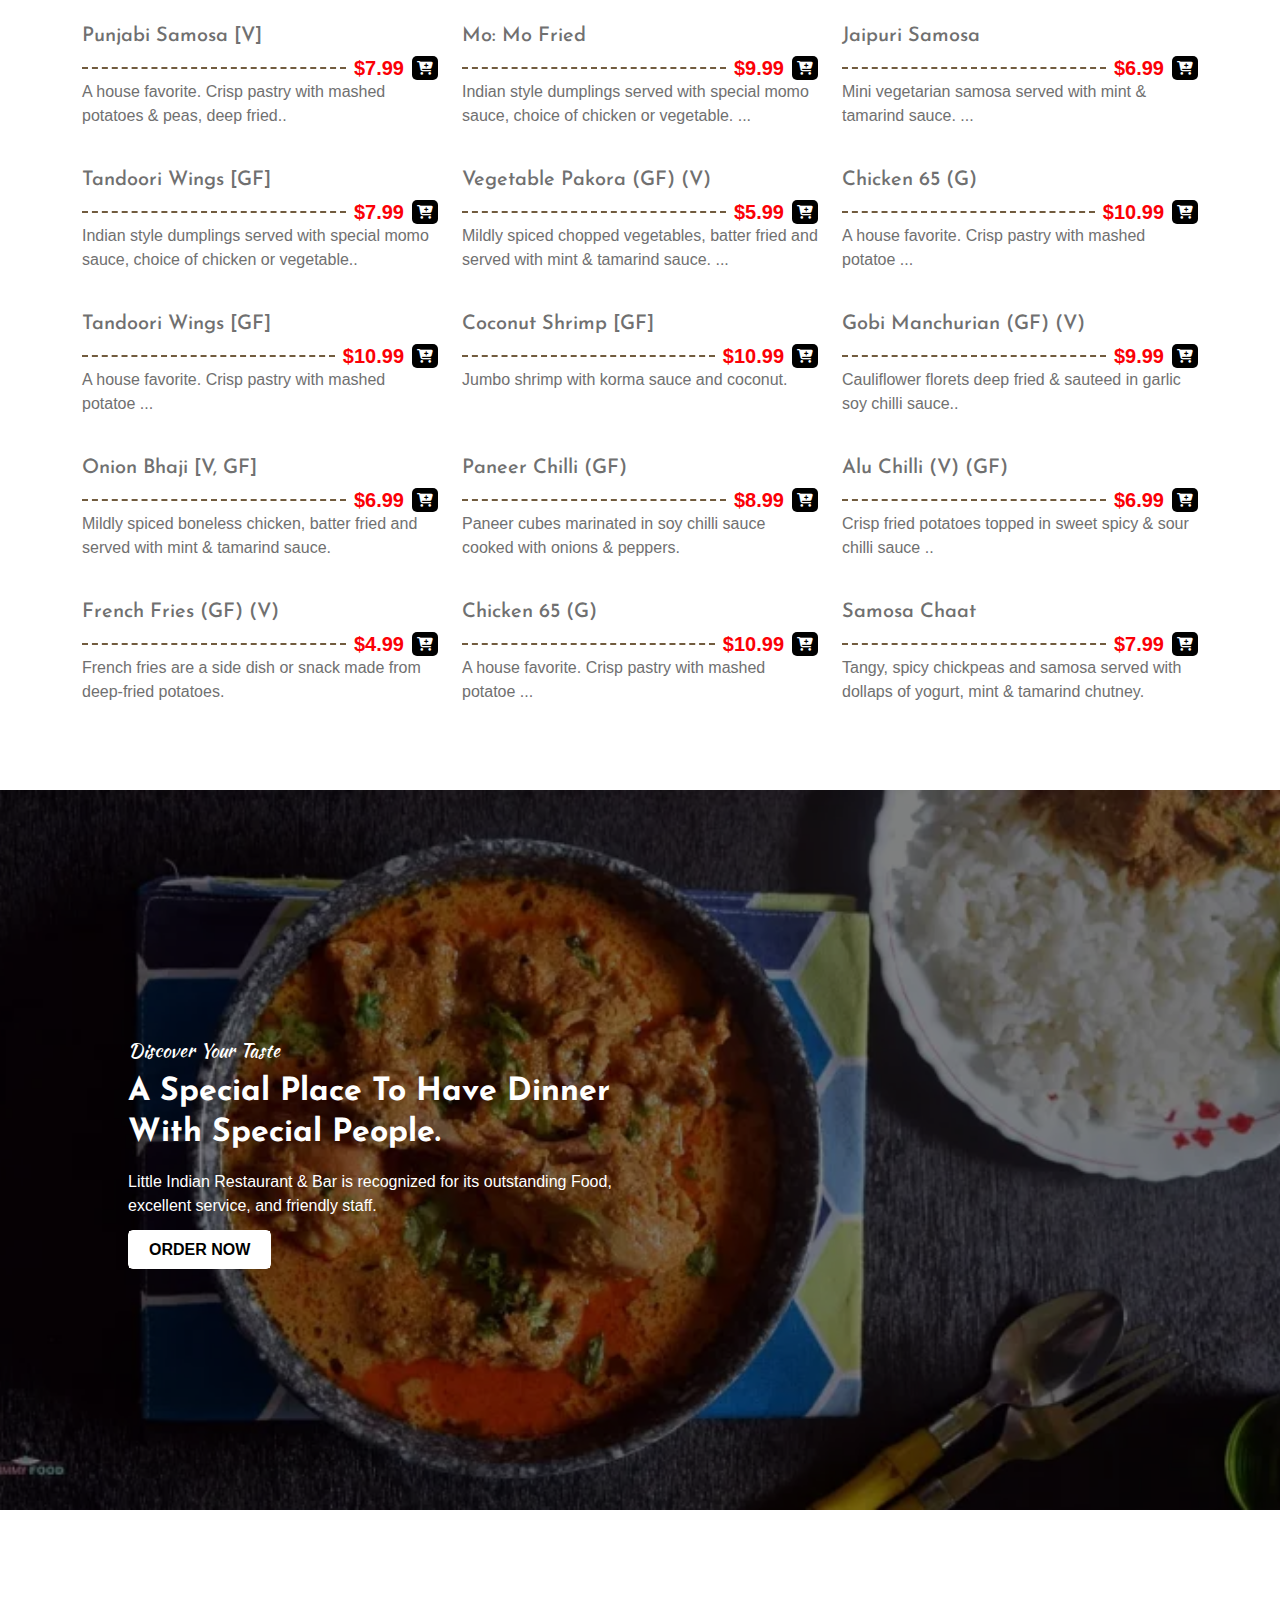
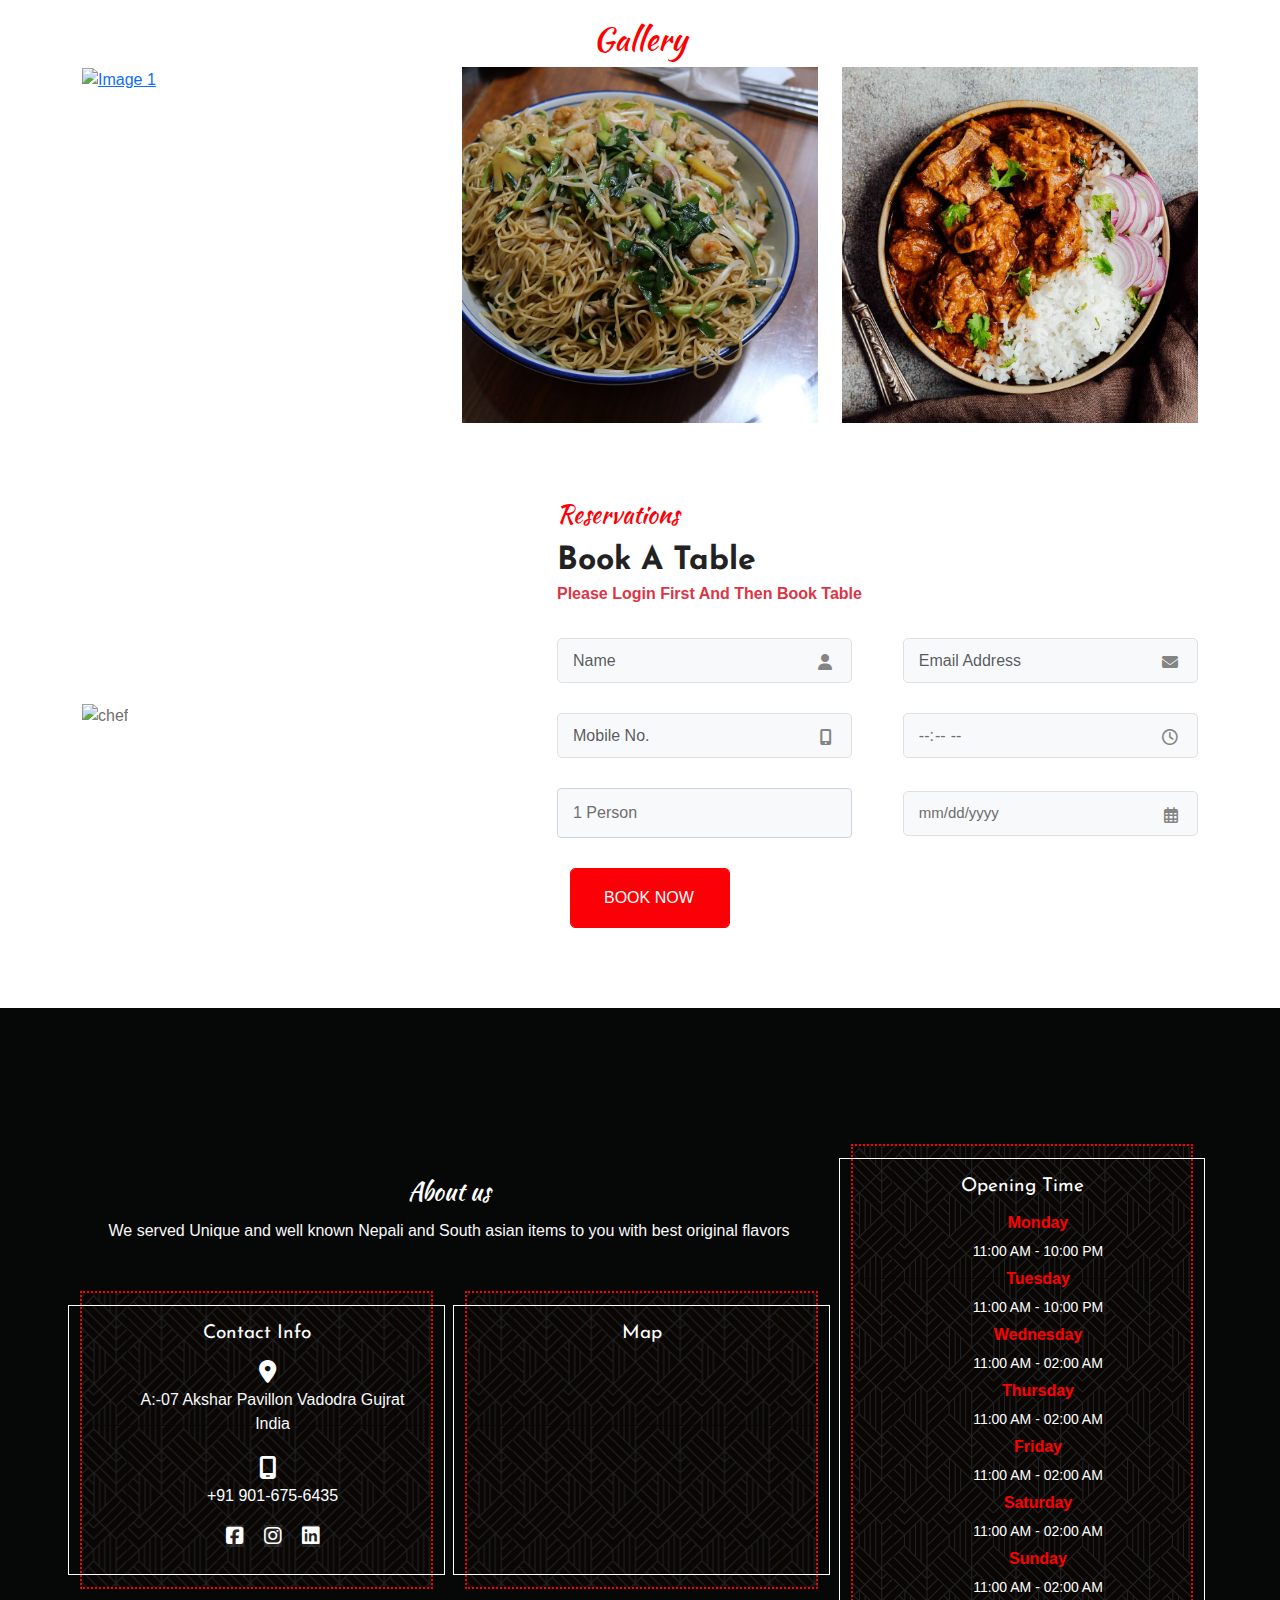
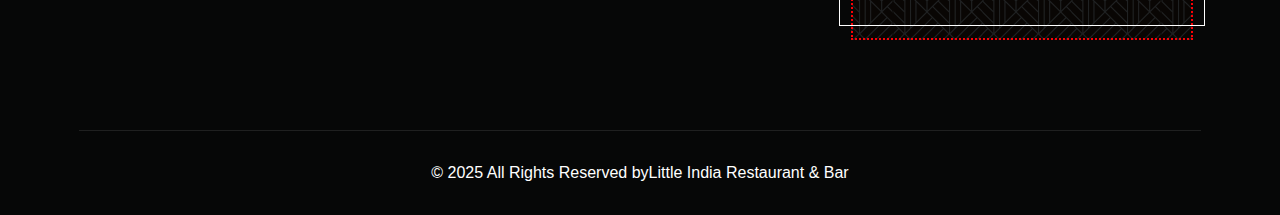
==== commit 3dbc30b0: "hgfdsa" ====
--- a/index.html
+++ b/index.html
@@ -2458,6 +2458,12 @@
                               <i class="fa-brands fa-instagram"></i>
                             </a>
                           </li>
+
+                          <li>
+                            <a>
+                              <i class="fa-brands fa-linkedin"></i>
+                            </a>
+                          </li>
                           
                          </ul>
                         </div>
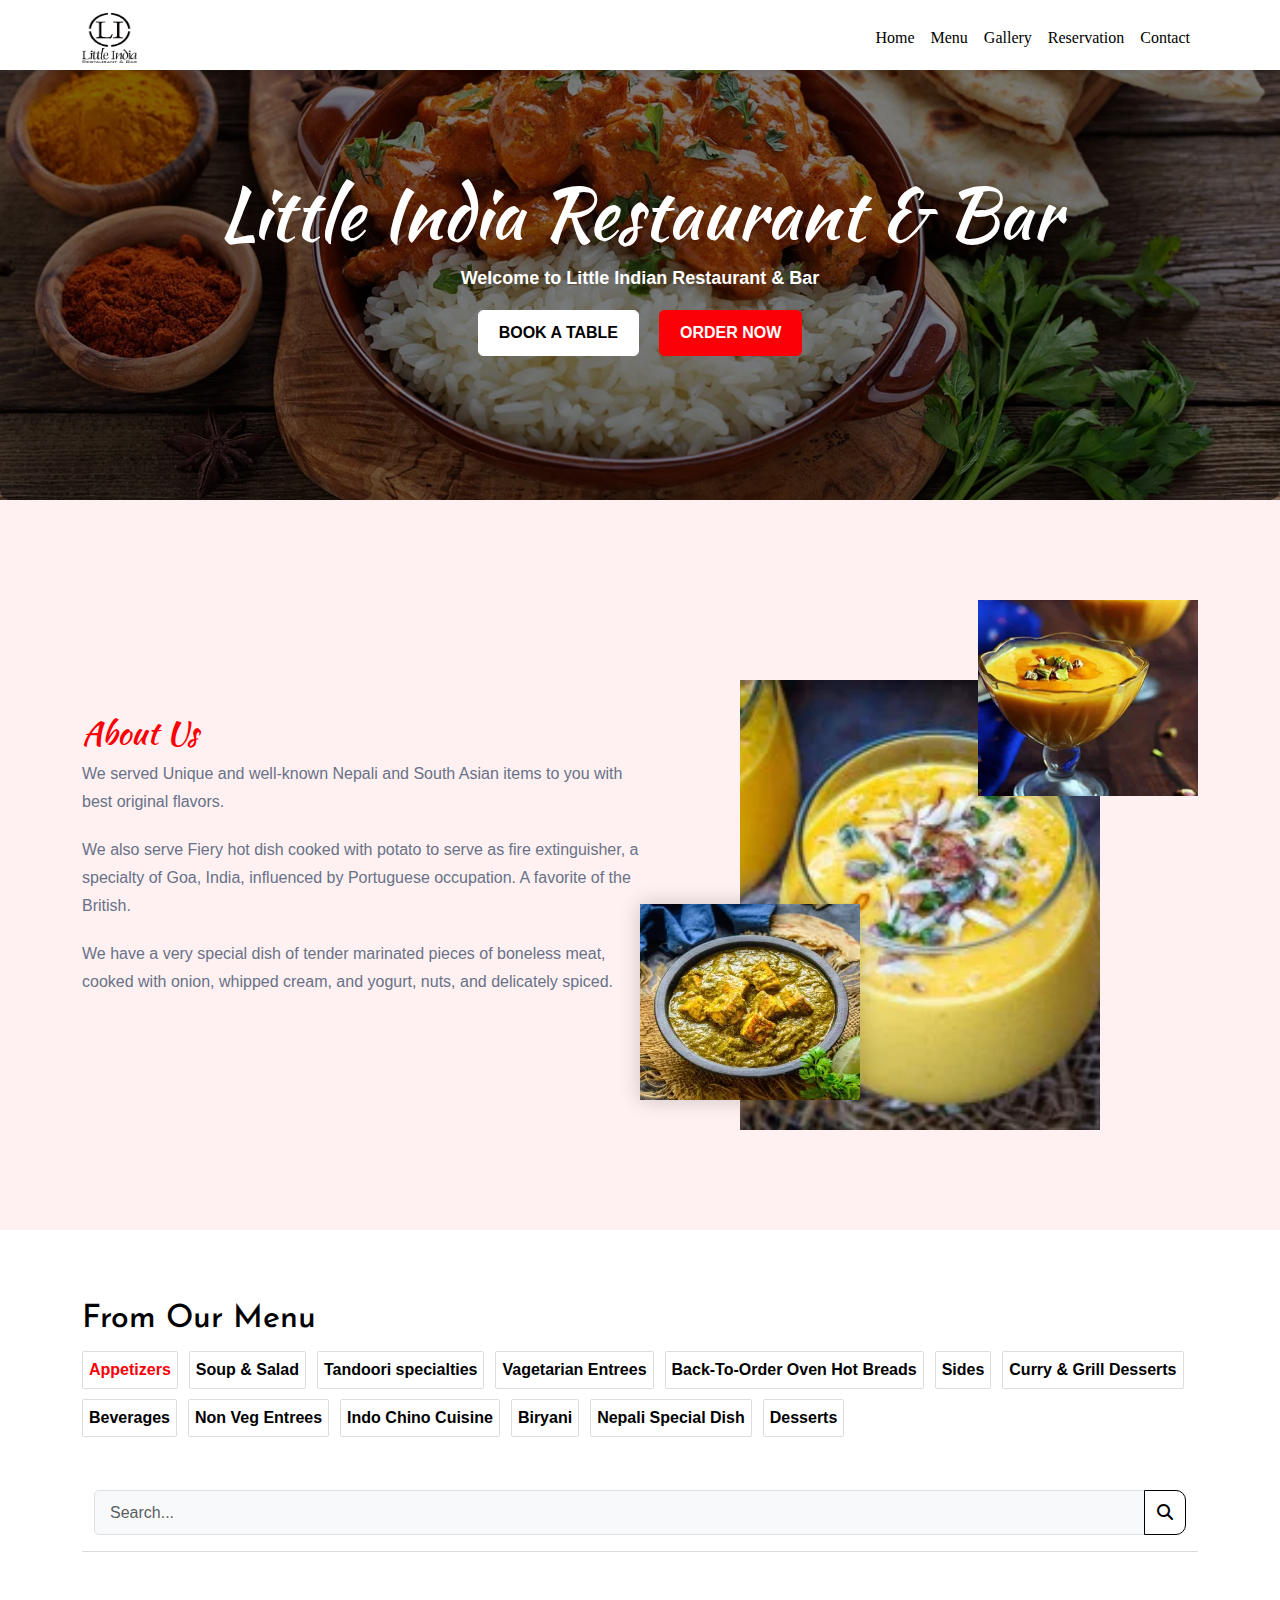
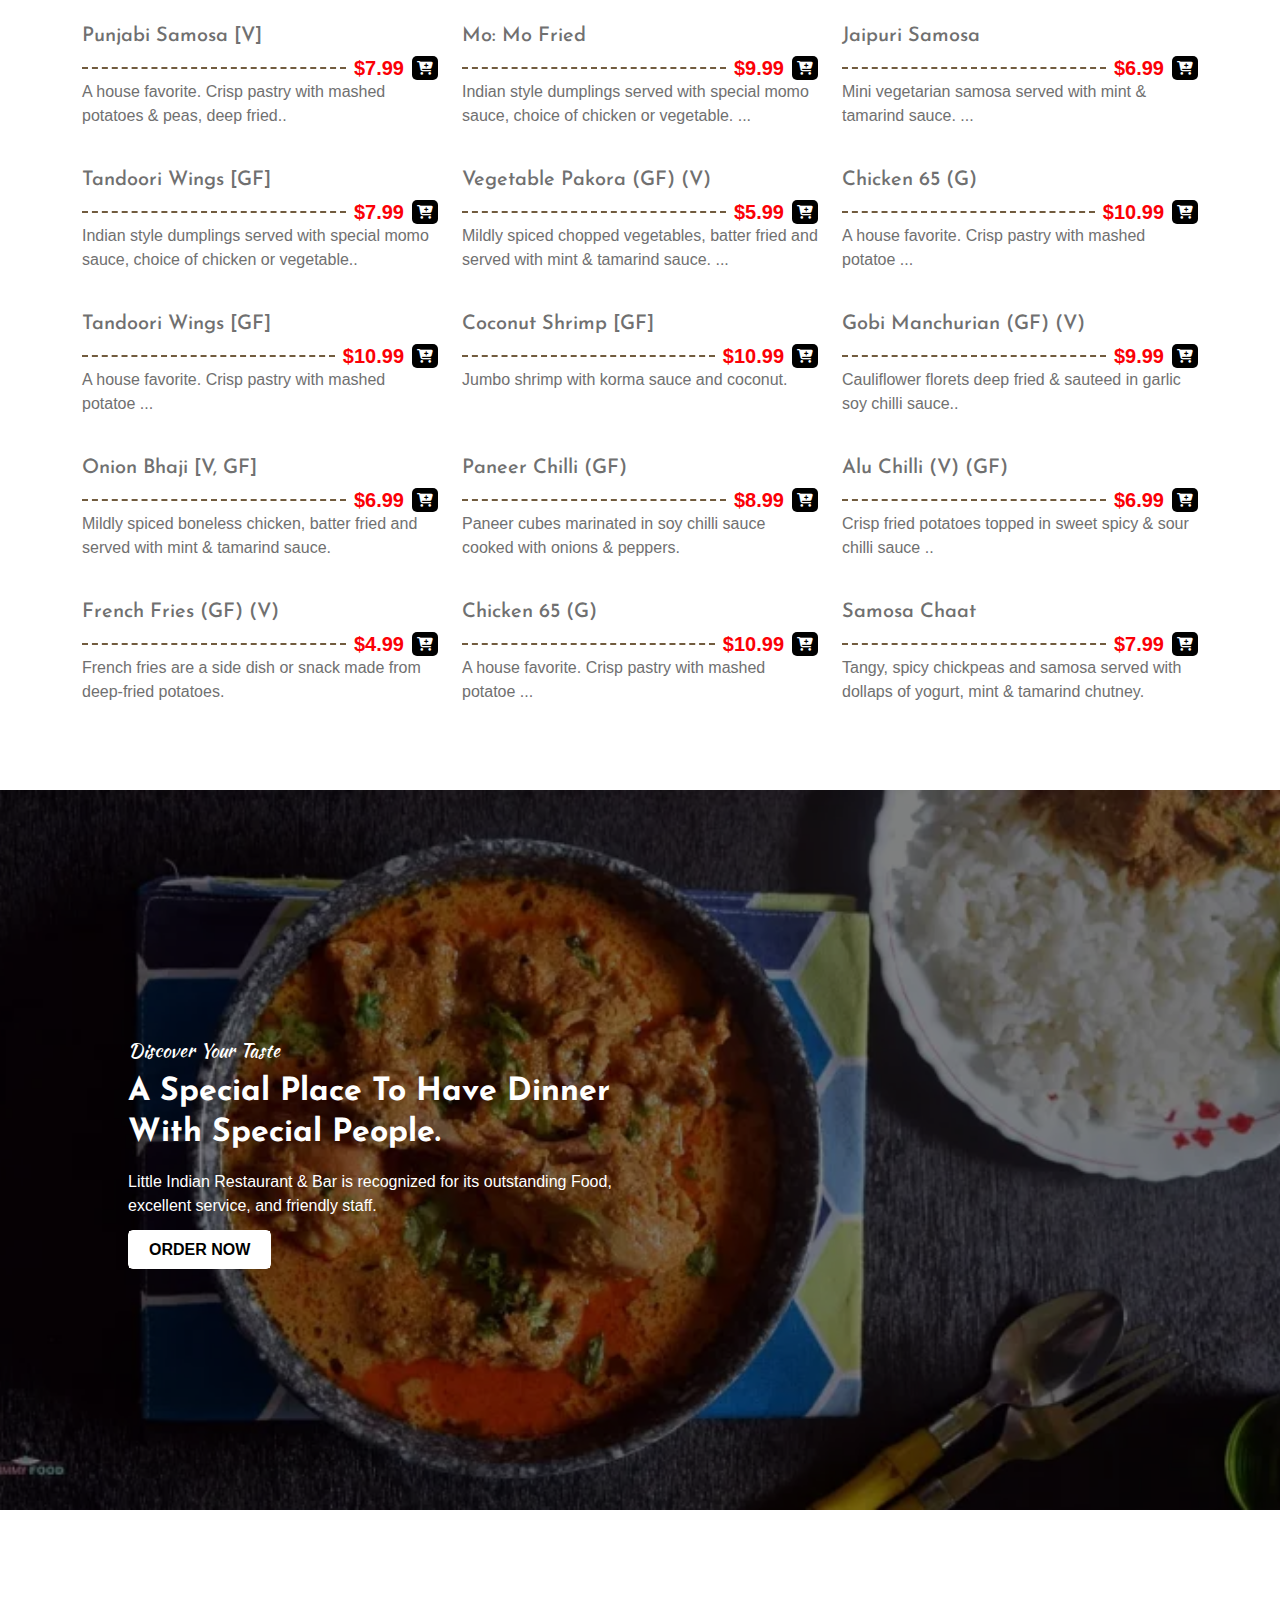
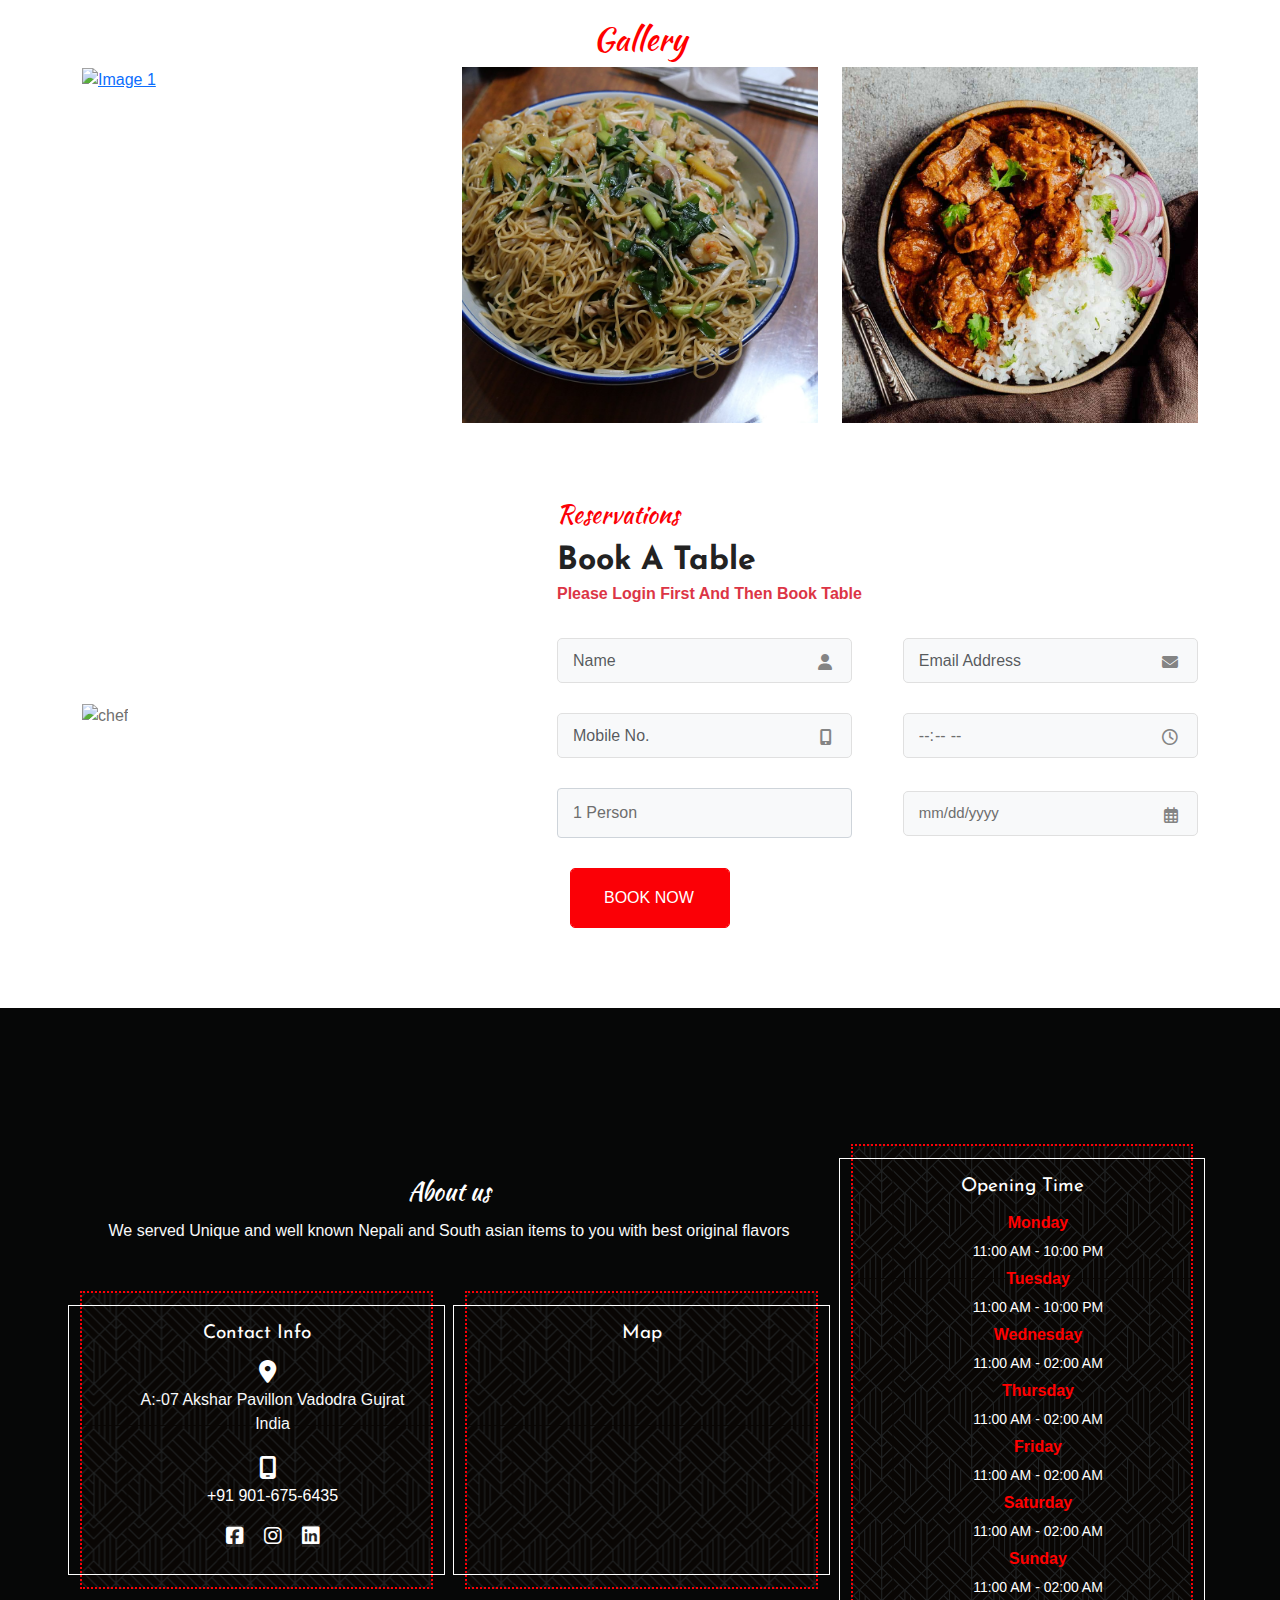
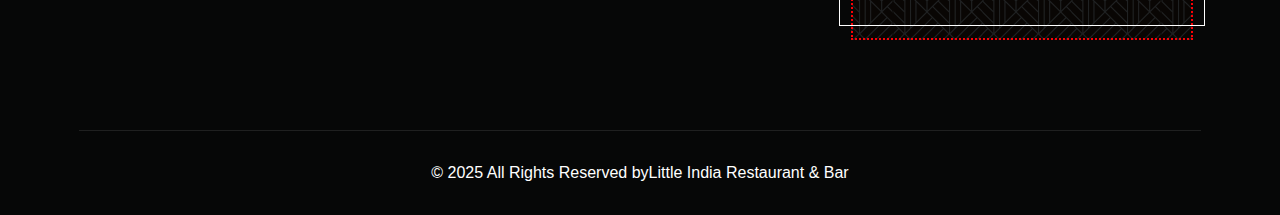
==== commit a72c9efe: "lkjhjkl" ====
--- a/index.html
+++ b/index.html
@@ -2275,7 +2275,7 @@
 <!-- --Gallery-section-- -->
 
 
-<section>
+<section id="Gallery-section">
   <div class="container">
 
     <h2 style="text-align:center; color: red; font-family: 'Kaushan Script'; padding-top: 110px;">Gallery</h2>
@@ -2455,6 +2455,7 @@
                           </li> 
                           <li>
                             <a>
+                              <a href="www.linkedin.com/in/ved-v-6ab531290"></a>
                               <i class="fa-brands fa-instagram"></i>
                             </a>
                           </li>
--- a/style.css
+++ b/style.css
@@ -757,9 +757,7 @@
 }
 /* Responsive for small screens */
 @media (max-width: 768px) {
-    .gallery img {
-        width: calc(50% - 10px);
-    }
+   
 }
 
 @media (max-width: 480px) {
@@ -773,6 +771,9 @@
 
 /* ==banner --2== */
 
+.head-card:hover {
+    color: red;
+}
 
 .hero {
     position: relative;
